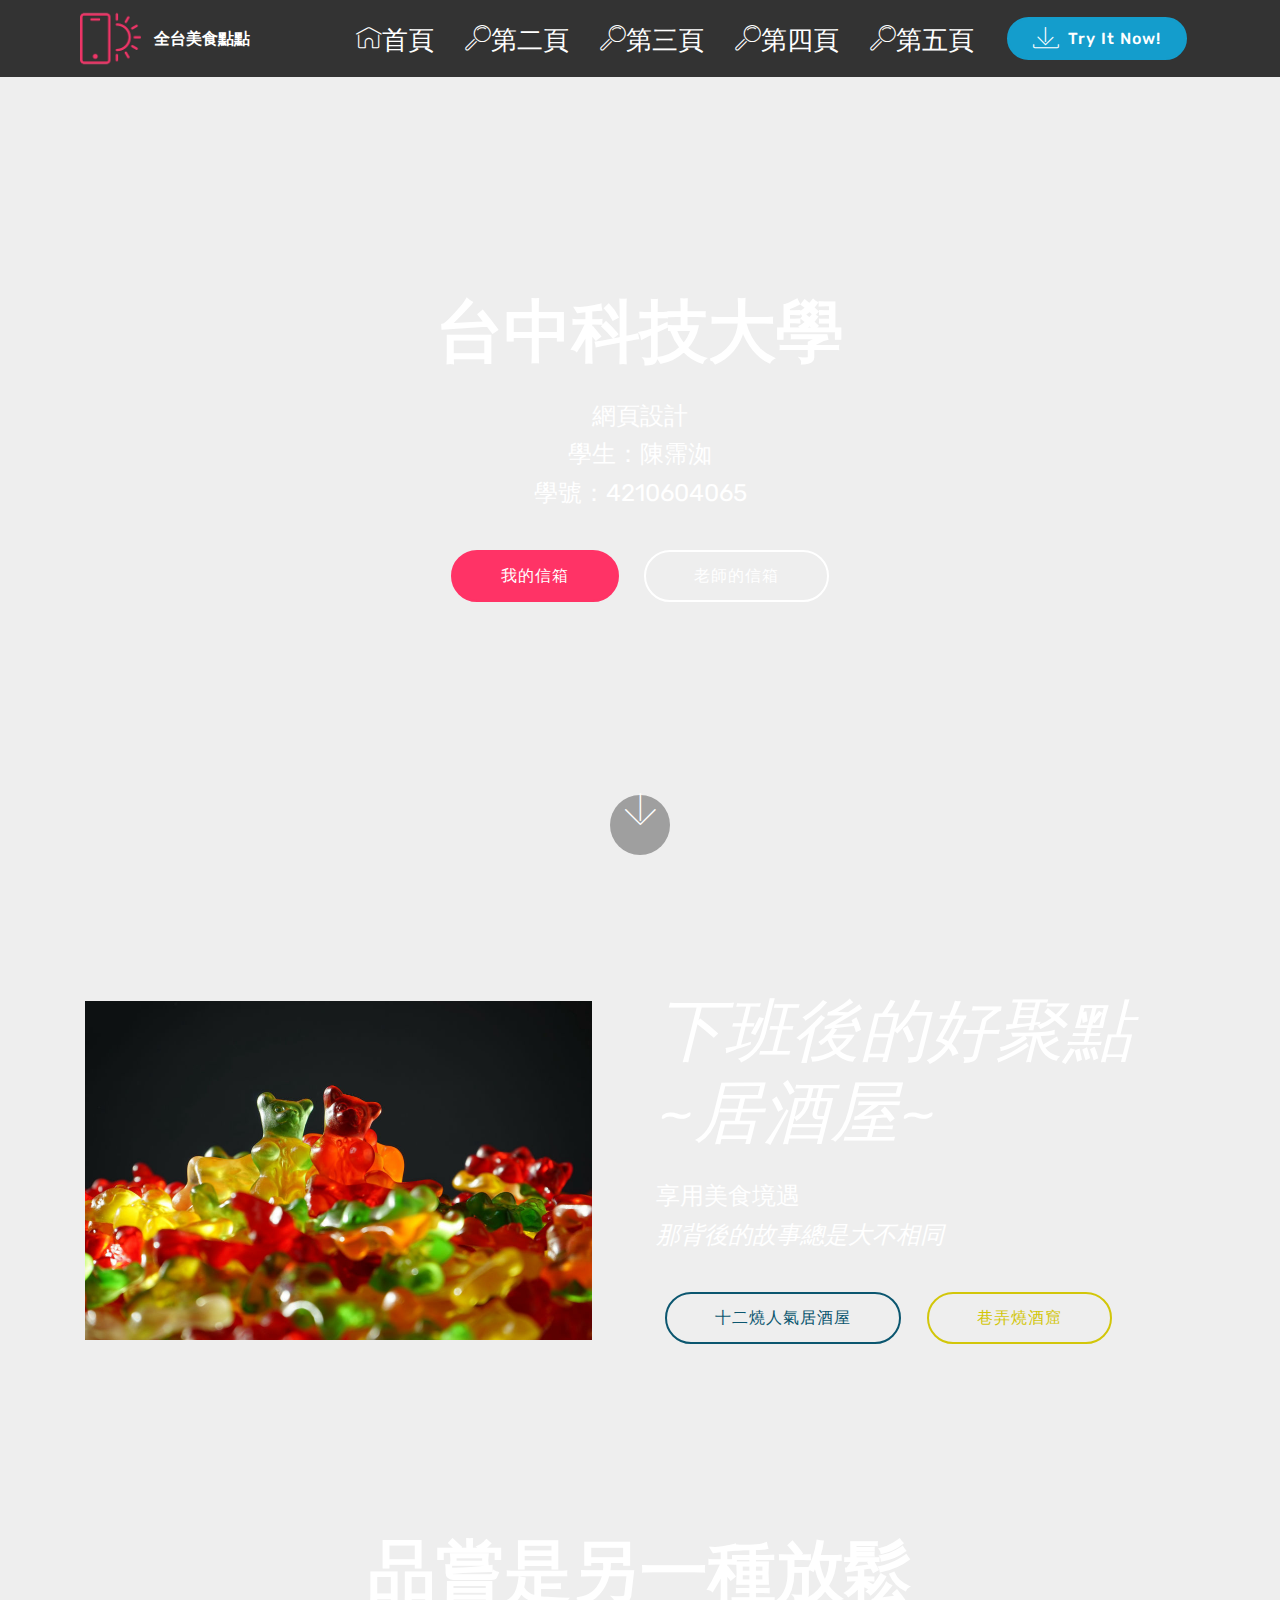
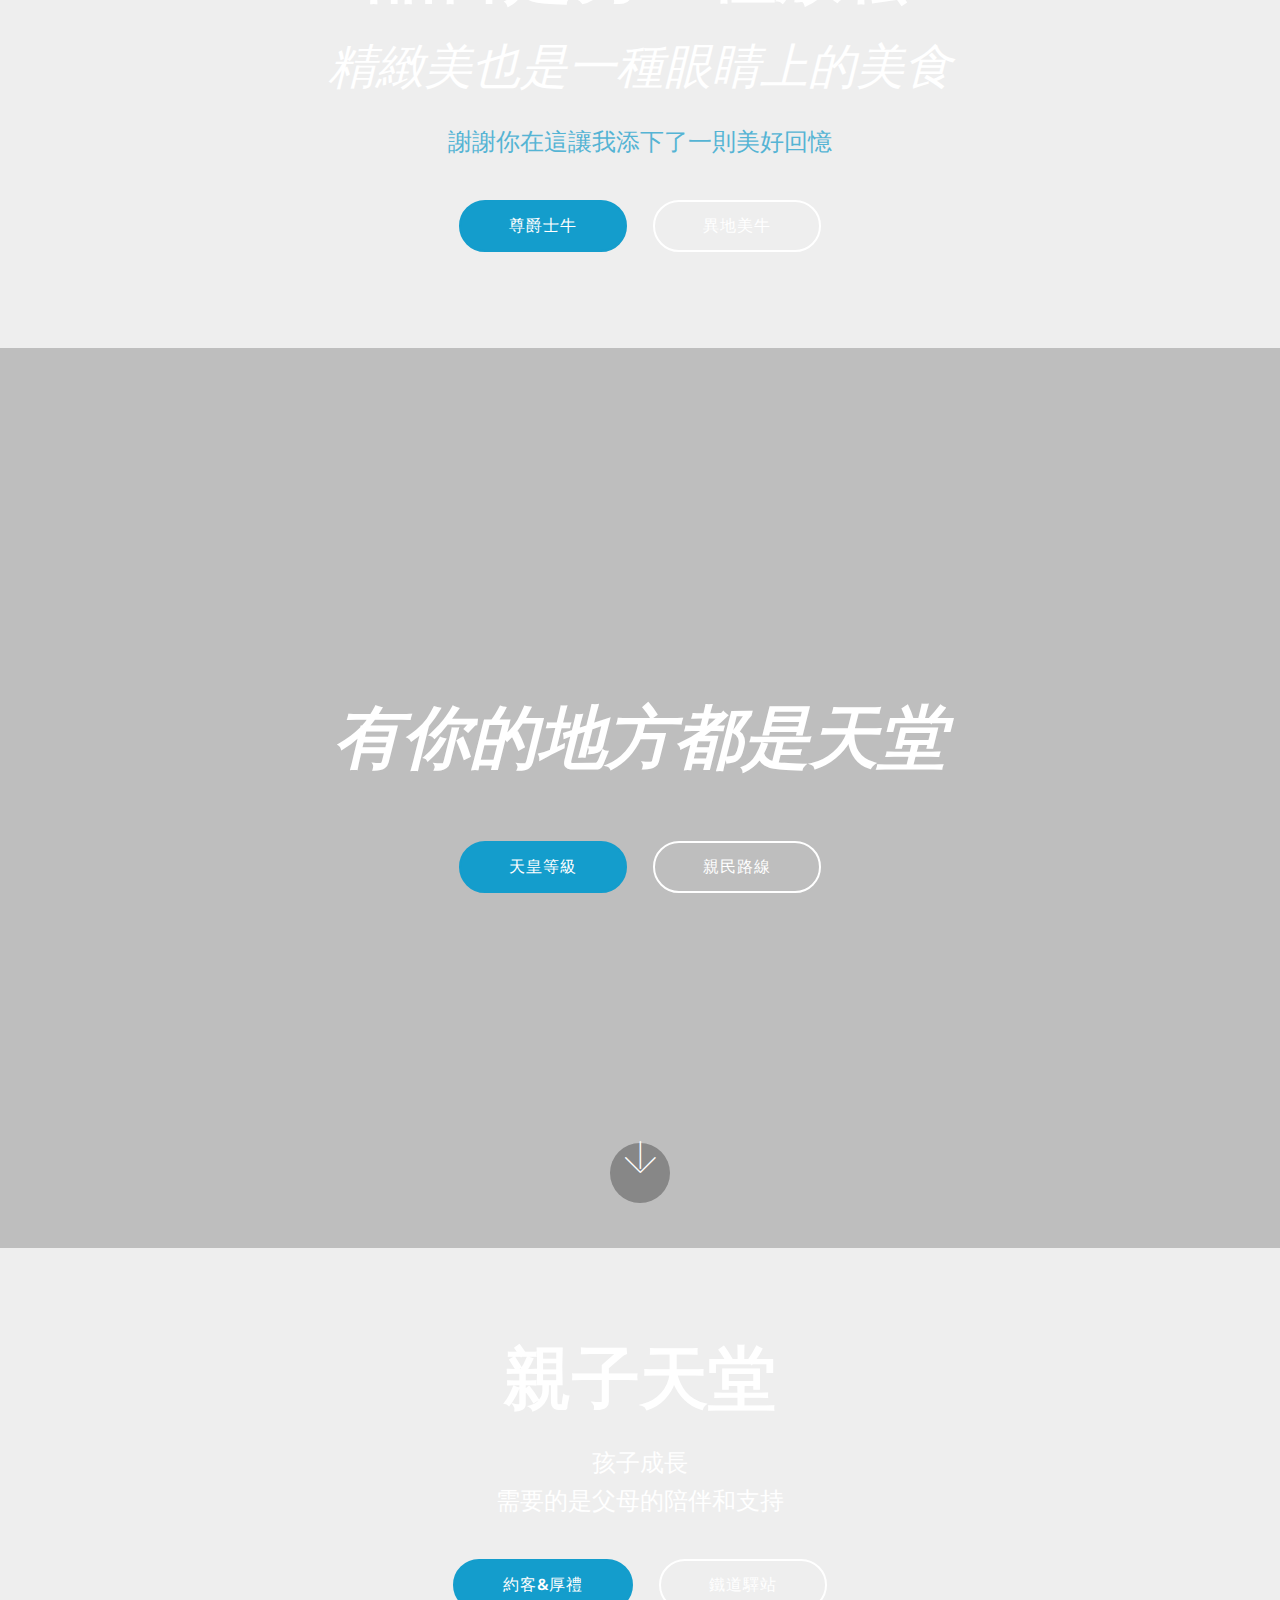
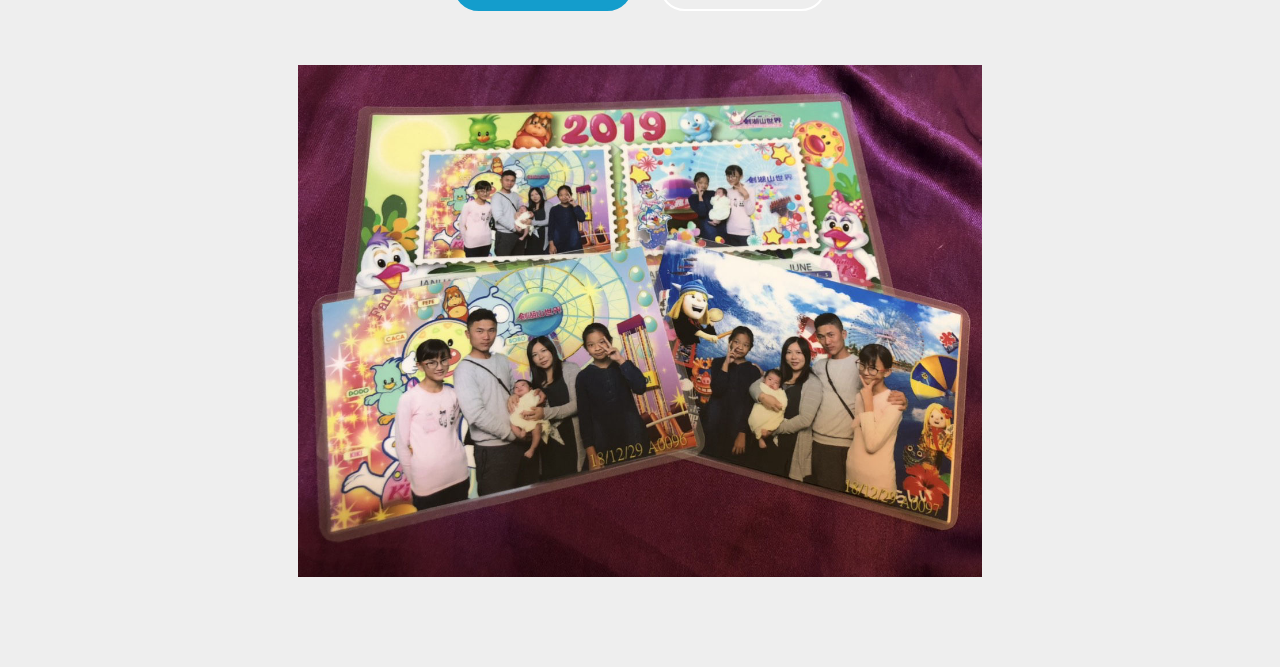
==== index.html @ 60b51cb6 "create github pages" ====
<!DOCTYPE html>
<html >
<head>
  <!-- Site made with Mobirise Website Builder v4.8.6, https://mobirise.com -->
  <meta charset="UTF-8">
  <meta http-equiv="X-UA-Compatible" content="IE=edge">
  <meta name="generator" content="Mobirise v4.8.6, mobirise.com">
  <meta name="viewport" content="width=device-width, initial-scale=1, minimum-scale=1">
  <link rel="shortcut icon" href="assets/images/logo2.png" type="image/x-icon">
  <meta name="description" content="">
  <title>首頁</title>
  <link rel="stylesheet" href="assets/web/assets/mobirise-icons/mobirise-icons.css">
  <link rel="stylesheet" href="assets/tether/tether.min.css">
  <link rel="stylesheet" href="assets/bootstrap/css/bootstrap.min.css">
  <link rel="stylesheet" href="assets/bootstrap/css/bootstrap-grid.min.css">
  <link rel="stylesheet" href="assets/bootstrap/css/bootstrap-reboot.min.css">
  <link rel="stylesheet" href="assets/dropdown/css/style.css">
  <link rel="stylesheet" href="assets/theme/css/style.css">
  <link rel="stylesheet" href="assets/mobirise/css/mbr-additional.css" type="text/css">
  
  
  
</head>
<body>
  <section class="menu cid-qTkzRZLJNu" once="menu" id="menu1-0">

    

    <nav class="navbar navbar-expand beta-menu navbar-dropdown align-items-center navbar-fixed-top navbar-toggleable-sm">
        <button class="navbar-toggler navbar-toggler-right" type="button" data-toggle="collapse" data-target="#navbarSupportedContent" aria-controls="navbarSupportedContent" aria-expanded="false" aria-label="Toggle navigation">
            <div class="hamburger">
                <span></span>
                <span></span>
                <span></span>
                <span></span>
            </div>
        </button>
        <div class="menu-logo">
            <div class="navbar-brand">
                <span class="navbar-logo">
                    <a href="https://mobirise.com">
                         <img src="assets/images/logo2.png" alt="Mobirise" style="height: 3.8rem;">
                    </a>
                </span>
                <span class="navbar-caption-wrap"><a class="navbar-caption text-white display-4" href="http://food.mmweb.tw/">全台美食點點</a></span>
            </div>
        </div>
        <div class="collapse navbar-collapse" id="navbarSupportedContent">
            <ul class="navbar-nav nav-dropdown" data-app-modern-menu="true"><li class="nav-item">
                    <a class="nav-link link text-white display-4" href="index.html">
                        <span class="mbri-home mbr-iconfont mbr-iconfont-btn">首頁</span></a>
                </li>
                <li class="nav-item">
                    <a class="nav-link link text-white display-4" href="page1.html#header3-c">
                        <span class="mbri-search mbr-iconfont mbr-iconfont-btn">第二頁</span></a>
                </li><li class="nav-item"><a class="nav-link link text-white display-4" href="page2.html#header1-y">
                        <span class="mbri-search mbr-iconfont mbr-iconfont-btn">第三頁</span></a></li><li class="nav-item dropdown"><a class="nav-link link text-white display-4" href="page3.html#header6-14" aria-expanded="false">
                        <span class="mbri-search mbr-iconfont mbr-iconfont-btn">第四頁</span></a></li><li class="nav-item"><a class="nav-link link text-white display-4" href="page4.html#header4-1m" aria-expanded="false">
                        <span class="mbri-search mbr-iconfont mbr-iconfont-btn">第五頁</span></a></li></ul>
            <div class="navbar-buttons mbr-section-btn"><a class="btn btn-sm btn-primary display-4" href="https://mobirise.com">
                    <span class="mbri-save mbr-iconfont mbr-iconfont-btn "></span>
                    Try It Now!
                </a></div>
        </div>
    </nav>
</section>

<section class="engine"><a href="https://mobirise.info/a">online website builder</a></section><section class="cid-qTkA127IK8 mbr-fullscreen mbr-parallax-background" id="header2-1">

    

    

    <div class="container align-center">
        <div class="row justify-content-md-center">
            <div class="mbr-white col-md-10">
                <h1 class="mbr-section-title mbr-bold pb-3 mbr-fonts-style display-1">
                    台中科技大學</h1>
                
                <p class="mbr-text pb-3 mbr-fonts-style display-5">
                    網頁設計<br>學生：陳霈洳<br>學號：4210604065</p>
                <div class="mbr-section-btn"><a class="btn btn-md btn-secondary display-4" href="mailto:chsunny035@yahoo.com.tw">我的信箱</a>
                    <a class="btn btn-md btn-white-outline display-4" href="mailto:elvis.hsieh@gmail.com">老師的信箱</a></div>
            </div>
        </div>
    </div>
    <div class="mbr-arrow hidden-sm-down" aria-hidden="true">
        <a href="#next">
            <i class="mbri-down mbr-iconfont"></i>
        </a>
    </div>
</section>

<section class="header3 cid-rb9gIoq1qd mbr-parallax-background" id="header3-6">

    

    

    <div class="container">
        <div class="media-container-row">
            <div class="mbr-figure" style="width: 100%;">
                <img src="assets/images/mbr-1014x676.jpg" alt="Mobirise" title="">
            </div>

            <div class="media-content">
                <h1 class="mbr-section-title mbr-white pb-3 mbr-fonts-style display-1"><em>下班後的好聚點</em><br><em>~居酒屋~</em></h1>
                
                <div class="mbr-section-text mbr-white pb-3 ">
                    <p class="mbr-text mbr-fonts-style display-5">享用美食境遇<br><em>那背後的故事總是大不相同</em></p>
                </div>
                <div class="mbr-section-btn"><a class="btn btn-md btn-primary-outline display-4" href="https://www.facebook.com/%E5%8D%81%E4%BA%8C%E7%87%92-137775906256820/">十二燒人氣居酒屋</a>
                    <a class="btn btn-md btn-success-outline display-4" href="https://zh-tw.facebook.com/pages/category/Bar---Grill/%E7%87%92%E9%85%92%E7%AA%9F-1478080845749423/">巷弄燒酒窟<br></a></div>
            </div>
        </div>
    </div>

</section>

<section class="header1 cid-rbwYuJsWcq mbr-parallax-background" id="header1-8">

    

    

    <div class="container">
        <div class="row justify-content-md-center">
            <div class="mbr-white col-md-10">
                <h1 class="mbr-section-title align-center mbr-bold pb-3 mbr-fonts-style display-1">品嘗是另一種放鬆</h1>
                <h3 class="mbr-section-subtitle align-center mbr-light pb-3 mbr-fonts-style display-2"><em>精緻美也是一種眼睛上的美食</em></h3>
                <p class="mbr-text align-center pb-3 mbr-fonts-style display-5">
                    謝謝你在這讓我添下了一則美好回憶<br></p>
                <div class="mbr-section-btn align-center"><a class="btn btn-md btn-primary display-4" href="https://cairns-stonegrill.com.tw/o/index.php">尊爵士牛</a>
                    <a class="btn btn-md btn-white-outline display-4" href="http://box1817.pixnet.net/blog/post/347562965-%E3%80%90%E5%8F%B0%E4%B8%AD%E3%80%82%E8%A5%BF%E5%8D%80%E3%80%91%E5%8E%9F%E6%9C%A8%E7%87%92%E7%83%A4%E7%89%9B%E6%8E%92%E9%A4%90%E5%BB%B3%E3%80%82fore-restaur">異地美牛</a></div>
            </div>
        </div>
    </div>

</section>

<section class="header6 cid-rbx2wKRmpT mbr-fullscreen" data-bg-video="http://www.youtube.com/watch?v=uNCr7NdOJgw" id="header6-9">

    

    <div class="mbr-overlay" style="opacity: 0.2; background-color: rgb(0, 0, 0);">
    </div>

    <div class="container">
        <div class="row justify-content-md-center">
            <div class="mbr-white col-md-10">
                <h1 class="mbr-section-title align-center mbr-bold pb-3 mbr-fonts-style display-1"><em>有你的地方都是天堂</em></h1>
                <p class="mbr-text align-center pb-3 mbr-fonts-style display-5"></p>
                <div class="mbr-section-btn align-center"><a class="btn btn-md btn-primary display-4" href="http://www.crun.com.tw/home.php">天皇等級</a>
                        <a class="btn btn-md btn-white-outline display-4" href="https://www.mydeer.com.tw/">親民路線</a></div>
            </div>
        </div>
    </div>

    <div class="mbr-arrow hidden-sm-down" aria-hidden="true">
        <a href="#next">
            <i class="mbri-down mbr-iconfont"></i>
        </a>
    </div>
</section>

<section class="header4 cid-rehStFmxHf mbr-parallax-background" id="header4-15">

    

    

    <div class="container">
        <div class="row justify-content-md-center">
            <div class="media-content col-md-10">
                <h1 class="mbr-section-title align-center mbr-white pb-3 mbr-bold mbr-fonts-style display-1">
                    親子天堂</h1>
                
                <div class="mbr-text align-center mbr-white pb-3">
                    <p class="mbr-text mbr-fonts-style display-5">
                        孩子成長<br>需要的是父母的陪伴和支持</p>
                </div>
                <div class="mbr-section-btn align-center"><a class="btn btn-md btn-primary display-4" href="http://www.yohocraft.com/">約客&amp;厚禮</a>
                    <a class="btn btn-md btn-white-outline display-4" href="https://www.facebook.com/LoveInRailwayinn/">鐵道驛站</a></div>
            </div>
            <div class="mbr-figure pt-5">
                <img src="assets/images/-1188x890.jpg" alt="Mobirise" title="" style="width: 60%;">
            </div>
        </div>
    </div>
</section>


  <script src="assets/web/assets/jquery/jquery.min.js"></script>
  <script src="assets/popper/popper.min.js"></script>
  <script src="assets/tether/tether.min.js"></script>
  <script src="assets/bootstrap/js/bootstrap.min.js"></script>
  <script src="assets/smoothscroll/smooth-scroll.js"></script>
  <script src="assets/touchswipe/jquery.touch-swipe.min.js"></script>
  <script src="assets/parallax/jarallax.min.js"></script>
  <script src="assets/ytplayer/jquery.mb.ytplayer.min.js"></script>
  <script src="assets/vimeoplayer/jquery.mb.vimeo_player.js"></script>
  <script src="assets/dropdown/js/script.min.js"></script>
  <script src="assets/theme/js/script.js"></script>
  
  
</body>
</html>
---- assets/web/assets/mobirise-icons/mobirise-icons.css ----
@font-face {
  font-family: 'MobiriseIcons';
  src:  url('mobirise-icons.eot?spat4u');
  src:  url('mobirise-icons.eot?spat4u#iefix') format('embedded-opentype'),
    url('mobirise-icons.ttf?spat4u') format('truetype'),
    url('mobirise-icons.woff?spat4u') format('woff'),
    url('mobirise-icons.svg?spat4u#MobiriseIcons') format('svg');
  font-weight: normal;
  font-style: normal;
}

[class^="mbri-"], [class*=" mbri-"] {
  /* use !important to prevent issues with browser extensions that change fonts */
  font-family: MobiriseIcons !important;
  speak: none;
  font-style: normal;
  font-weight: normal;
  font-variant: normal;
  text-transform: none;
  line-height: 1;

  /* Better Font Rendering =========== */
  -webkit-font-smoothing: antialiased;
  -moz-osx-font-smoothing: grayscale;
}

.mbri-add-submenu:before {
  content: "\e900";
}
.mbri-alert:before {
  content: "\e901";
}
.mbri-align-center:before {
  content: "\e902";
}
.mbri-align-justify:before {
  content: "\e903";
}
.mbri-align-left:before {
  content: "\e904";
}
.mbri-align-right:before {
  content: "\e905";
}
.mbri-android:before {
  content: "\e906";
}
.mbri-apple:before {
  content: "\e907";
}
.mbri-arrow-down:before {
  content: "\e908";
}
.mbri-arrow-next:before {
  content: "\e909";
}
.mbri-arrow-prev:before {
  content: "\e90a";
}
.mbri-arrow-up:before {
  content: "\e90b";
}
.mbri-bold:before {
  content: "\e90c";
}
.mbri-bookmark:before {
  content: "\e90d";
}
.mbri-bootstrap:before {
  content: "\e90e";
}
.mbri-briefcase:before {
  content: "\e90f";
}
.mbri-browse:before {
  content: "\e910";
}
.mbri-bulleted-list:before {
  content: "\e911";
}
.mbri-calendar:before {
  content: "\e912";
}
.mbri-camera:before {
  content: "\e913";
}
.mbri-cart-add:before {
  content: "\e914";
}
.mbri-cart-full:before {
  content: "\e915";
}
.mbri-cash:before {
  content: "\e916";
}
.mbri-change-style:before {
  content: "\e917";
}
.mbri-chat:before {
  content: "\e918";
}
.mbri-clock:before {
  content: "\e919";
}
.mbri-close:before {
  content: "\e91a";
}
.mbri-cloud:before {
  content: "\e91b";
}
.mbri-code:before {
  content: "\e91c";
}
.mbri-contact-form:before {
  content: "\e91d";
}
.mbri-credit-card:before {
  content: "\e91e";
}
.mbri-cursor-click:before {
  content: "\e91f";
}
.mbri-cust-feedback:before {
  content: "\e920";
}
.mbri-database:before {
  content: "\e921";
}
.mbri-delivery:before {
  content: "\e922";
}
.mbri-desktop:before {
  content: "\e923";
}
.mbri-devices:before {
  content: "\e924";
}
.mbri-down:before {
  content: "\e925";
}
.mbri-download:before {
  content: "\e989";
}
.mbri-drag-n-drop:before {
  content: "\e927";
}
.mbri-drag-n-drop2:before {
  content: "\e928";
}
.mbri-edit:before {
  content: "\e929";
}
.mbri-edit2:before {
  content: "\e92a";
}
.mbri-error:before {
  content: "\e92b";
}
.mbri-extension:before {
  content: "\e92c";
}
.mbri-features:before {
  content: "\e92d";
}
.mbri-file:before {
  content: "\e92e";
}
.mbri-flag:before {
  content: "\e92f";
}
.mbri-folder:before {
  content: "\e930";
}
.mbri-gift:before {
  content: "\e931";
}
.mbri-github:before {
  content: "\e932";
}
.mbri-globe:before {
  content: "\e933";
}
.mbri-globe-2:before {
  content: "\e934";
}
.mbri-growing-chart:before {
  content: "\e935";
}
.mbri-hearth:before {
  content: "\e936";
}
.mbri-help:before {
  content: "\e937";
}
.mbri-home:before {
  content: "\e938";
}
.mbri-hot-cup:before {
  content: "\e939";
}
.mbri-idea:before {
  content: "\e93a";
}
.mbri-image-gallery:before {
  content: "\e93b";
}
.mbri-image-slider:before {
  content: "\e93c";
}
.mbri-info:before {
  content: "\e93d";
}
.mbri-italic:before {
  content: "\e93e";
}
.mbri-key:before {
  content: "\e93f";
}
.mbri-laptop:before {
  content: "\e940";
}
.mbri-layers:before {
  content: "\e941";
}
.mbri-left-right:before {
  content: "\e942";
}
.mbri-left:before {
  content: "\e943";
}
.mbri-letter:before {
  content: "\e944";
}
.mbri-like:before {
  content: "\e945";
}
.mbri-link:before {
  content: "\e946";
}
.mbri-lock:before {
  content: "\e947";
}
.mbri-login:before {
  content: "\e948";
}
.mbri-logout:before {
  content: "\e949";
}
.mbri-magic-stick:before {
  content: "\e94a";
}
.mbri-map-pin:before {
  content: "\e94b";
}
.mbri-menu:before {
  content: "\e94c";
}
.mbri-mobile:before {
  content: "\e94d";
}
.mbri-mobile2:before {
  content: "\e94e";
}
.mbri-mobirise:before {
  content: "\e94f";
}
.mbri-more-horizontal:before {
  content: "\e950";
}
.mbri-more-vertical:before {
  content: "\e951";
}
.mbri-music:before {
  content: "\e952";
}
.mbri-new-file:before {
  content: "\e953";
}
.mbri-numbered-list:before {
  content: "\e954";
}
.mbri-opened-folder:before {
  content: "\e955";
}
.mbri-pages:before {
  content: "\e956";
}
.mbri-paper-plane:before {
  content: "\e957";
}
.mbri-paperclip:before {
  content: "\e958";
}
.mbri-photo:before {
  content: "\e959";
}
.mbri-photos:before {
  content: "\e95a";
}
.mbri-pin:before {
  content: "\e95b";
}
.mbri-play:before {
  content: "\e95c";
}
.mbri-plus:before {
  content: "\e95d";
}
.mbri-preview:before {
  content: "\e95e";
}
.mbri-print:before {
  content: "\e95f";
}
.mbri-protect:before {
  content: "\e960";
}
.mbri-question:before {
  content: "\e961";
}
.mbri-quote-left:before {
  content: "\e962";
}
.mbri-quote-right:before {
  content: "\e963";
}
.mbri-refresh:before {
  content: "\e964";
}
.mbri-responsive:before {
  content: "\e965";
}
.mbri-right:before {
  content: "\e966";
}
.mbri-rocket:before {
  content: "\e967";
}
.mbri-sad-face:before {
  content: "\e968";
}
.mbri-sale:before {
  content: "\e969";
}
.mbri-save:before {
  content: "\e96a";
}
.mbri-search:before {
  content: "\e96b";
}
.mbri-setting:before {
  content: "\e96c";
}
.mbri-setting2:before {
  content: "\e96d";
}
.mbri-setting3:before {
  content: "\e96e";
}
.mbri-share:before {
  content: "\e96f";
}
.mbri-shopping-bag:before {
  content: "\e970";
}
.mbri-shopping-basket:before {
  content: "\e971";
}
.mbri-shopping-cart:before {
  content: "\e972";
}
.mbri-sites:before {
  content: "\e973";
}
.mbri-smile-face:before {
  content: "\e974";
}
.mbri-speed:before {
  content: "\e975";
}
.mbri-star:before {
  content: "\e976";
}
.mbri-success:before {
  content: "\e977";
}
.mbri-sun:before {
  content: "\e978";
}
.mbri-sun2:before {
  content: "\e979";
}
.mbri-tablet:before {
  content: "\e97a";
}
.mbri-tablet-vertical:before {
  content: "\e97b";
}
.mbri-target:before {
  content: "\e97c";
}
.mbri-timer:before {
  content: "\e97d";
}
.mbri-to-ftp:before {
  content: "\e97e";
}
.mbri-to-local-drive:before {
  content: "\e97f";
}
.mbri-touch-swipe:before {
  content: "\e980";
}
.mbri-touch:before {
  content: "\e981";
}
.mbri-trash:before {
  content: "\e982";
}
.mbri-underline:before {
  content: "\e983";
}
.mbri-unlink:before {
  content: "\e984";
}
.mbri-unlock:before {
  content: "\e985";
}
.mbri-up-down:before {
  content: "\e986";
}
.mbri-up:before {
  content: "\e987";
}
.mbri-update:before {
  content: "\e988";
}
.mbri-upload:before {
 content: "\e926"; 
}
.mbri-user:before {
  content: "\e98a";
}
.mbri-user2:before {
  content: "\e98b";
}
.mbri-users:before {
  content: "\e98c";
}
.mbri-video:before {
  content: "\e98d";
}
.mbri-video-play:before {
  content: "\e98e";
}
.mbri-watch:before {
  content: "\e98f";
}
.mbri-website-theme:before {
  content: "\e990";
}
.mbri-wifi:before {
  content: "\e991";
}
.mbri-windows:before {
  content: "\e992";
}
.mbri-zoom-out:before {
  content: "\e993";
}
.mbri-redo:before {
  content: "\e994";
}
.mbri-undo:before {
  content: "\e995";
}
---- assets/dropdown/css/style.css ----
.navbar-dropdown {
  left: 0;
  padding: 0;
  position: absolute;
  right: 0;
  top: 0;
  transition: all 0.45s ease;
  z-index: 1030;
  background: #282828; }
  .navbar-dropdown .navbar-logo {
    margin-right: 0.8rem;
    transition: margin 0.3s ease-in-out;
    vertical-align: middle; }
    .navbar-dropdown .navbar-logo img {
      height: 3.125rem;
      transition: all 0.3s ease-in-out; }
    .navbar-dropdown .navbar-logo.mbr-iconfont {
      font-size: 3.125rem;
      line-height: 3.125rem; }
  .navbar-dropdown .navbar-caption {
    font-weight: 700;
    white-space: normal;
    vertical-align: -4px;
    line-height: 3.125rem !important; }
    .navbar-dropdown .navbar-caption, .navbar-dropdown .navbar-caption:hover {
      color: inherit;
      text-decoration: none; }
  .navbar-dropdown .mbr-iconfont + .navbar-caption {
    vertical-align: -1px; }
  .navbar-dropdown.navbar-fixed-top {
    position: fixed; }
  .navbar-dropdown .navbar-brand span {
    vertical-align: -4px; }
  .navbar-dropdown.bg-color.transparent {
    background: none; }
  .navbar-dropdown.navbar-short .navbar-brand {
    padding: 0.625rem 0; }
    .navbar-dropdown.navbar-short .navbar-brand span {
      vertical-align: -1px; }
  .navbar-dropdown.navbar-short .navbar-caption {
    line-height: 2.375rem !important;
    vertical-align: -2px; }
  .navbar-dropdown.navbar-short .navbar-logo {
    margin-right: 0.5rem; }
    .navbar-dropdown.navbar-short .navbar-logo img {
      height: 2.375rem; }
    .navbar-dropdown.navbar-short .navbar-logo.mbr-iconfont {
      font-size: 2.375rem;
      line-height: 2.375rem; }
  .navbar-dropdown.navbar-short .mbr-table-cell {
    height: 3.625rem; }
  .navbar-dropdown .navbar-close {
    left: 0.6875rem;
    position: fixed;
    top: 0.75rem;
    z-index: 1000; }
  .navbar-dropdown .hamburger-icon {
    content: "";
    display: inline-block;
    vertical-align: middle;
    width: 16px;
    -webkit-box-shadow: 0 -6px 0 1px #282828,0 0 0 1px #282828,0 6px 0 1px #282828;
    -moz-box-shadow: 0 -6px 0 1px #282828,0 0 0 1px #282828,0 6px 0 1px #282828;
    box-shadow: 0 -6px 0 1px #282828,0 0 0 1px #282828,0 6px 0 1px #282828; }

.dropdown-menu .dropdown-toggle[data-toggle="dropdown-submenu"]::after {
  border-bottom: 0.35em solid transparent;
  border-left: 0.35em solid;
  border-right: 0;
  border-top: 0.35em solid transparent;
  margin-left: 0.3rem; }

.dropdown-menu .dropdown-item:focus {
  outline: 0; }

.nav-dropdown {
  font-size: 0.75rem;
  font-weight: 500;
  height: auto !important; }
  .nav-dropdown .nav-btn {
    padding-left: 1rem; }
  .nav-dropdown .link {
    margin: .667em 1.667em;
    font-weight: 500;
    padding: 0;
    transition: color .2s ease-in-out; }
    .nav-dropdown .link.dropdown-toggle {
      margin-right: 2.583em; }
      .nav-dropdown .link.dropdown-toggle::after {
        margin-left: .25rem;
        border-top: 0.35em solid;
        border-right: 0.35em solid transparent;
        border-left: 0.35em solid transparent;
        border-bottom: 0; }
      .nav-dropdown .link.dropdown-toggle[aria-expanded="true"] {
        margin: 0;
        padding: 0.667em 3.263em  0.667em 1.667em; }
  .nav-dropdown .link::after,
  .nav-dropdown .dropdown-item::after {
    color: inherit; }
  .nav-dropdown .btn {
    font-size: 0.75rem;
    font-weight: 700;
    letter-spacing: 0;
    margin-bottom: 0;
    padding-left: 1.25rem;
    padding-right: 1.25rem; }
  .nav-dropdown .dropdown-menu {
    border-radius: 0;
    border: 0;
    left: 0;
    margin: 0;
    padding-bottom: 1.25rem;
    padding-top: 1.25rem;
    position: relative; }
  .nav-dropdown .dropdown-submenu {
    margin-left: 0.125rem;
    top: 0; }
  .nav-dropdown .dropdown-item {
    font-weight: 500;
    line-height: 2;
    padding: 0.3846em 4.615em 0.3846em 1.5385em;
    position: relative;
    transition: color .2s ease-in-out, background-color .2s ease-in-out; }
    .nav-dropdown .dropdown-item::after {
      margin-top: -0.3077em;
      position: absolute;
      right: 1.1538em;
      top: 50%; }
    .nav-dropdown .dropdown-item:focus, .nav-dropdown .dropdown-item:hover {
      background: none; }

@media (max-width: 767px) {
  .nav-dropdown.navbar-toggleable-sm {
    bottom: 0;
    display: none;
    left: 0;
    overflow-x: hidden;
    position: fixed;
    top: 0;
    transform: translateX(-100%);
    -ms-transform: translateX(-100%);
    -webkit-transform: translateX(-100%);
    width: 18.75rem;
    z-index: 999; } }
.nav-dropdown.navbar-toggleable-xl {
  bottom: 0;
  display: none;
  left: 0;
  overflow-x: hidden;
  position: fixed;
  top: 0;
  transform: translateX(-100%);
  -ms-transform: translateX(-100%);
  -webkit-transform: translateX(-100%);
  width: 18.75rem;
  z-index: 999; }

.nav-dropdown-sm {
  display: block !important;
  overflow-x: hidden;
  overflow: auto;
  padding-top: 3.875rem; }
  .nav-dropdown-sm::after {
    content: "";
    display: block;
    height: 3rem;
    width: 100%; }
  .nav-dropdown-sm.collapse.in ~ .navbar-close {
    display: block !important; }
  .nav-dropdown-sm.collapsing, .nav-dropdown-sm.collapse.in {
    transform: translateX(0);
    -ms-transform: translateX(0);
    -webkit-transform: translateX(0);
    transition: all 0.25s ease-out;
    -webkit-transition: all 0.25s ease-out;
    background: #282828; }
  .nav-dropdown-sm.collapsing[aria-expanded="false"] {
    transform: translateX(-100%);
    -ms-transform: translateX(-100%);
    -webkit-transform: translateX(-100%); }
  .nav-dropdown-sm .nav-item {
    display: block;
    margin-left: 0 !important;
    padding-left: 0; }
  .nav-dropdown-sm .link,
  .nav-dropdown-sm .dropdown-item {
    border-top: 1px dotted rgba(255, 255, 255, 0.1);
    font-size: 0.8125rem;
    line-height: 1.6;
    margin: 0 !important;
    padding: 0.875rem 2.4rem 0.875rem 1.5625rem !important;
    position: relative;
    white-space: normal; }
    .nav-dropdown-sm .link:focus, .nav-dropdown-sm .link:hover,
    .nav-dropdown-sm .dropdown-item:focus,
    .nav-dropdown-sm .dropdown-item:hover {
      background: rgba(0, 0, 0, 0.2) !important;
      color: #c0a375; }
  .nav-dropdown-sm .nav-btn {
    position: relative;
    padding: 1.5625rem 1.5625rem 0 1.5625rem; }
    .nav-dropdown-sm .nav-btn::before {
      border-top: 1px dotted rgba(255, 255, 255, 0.1);
      content: "";
      left: 0;
      position: absolute;
      top: 0;
      width: 100%; }
    .nav-dropdown-sm .nav-btn + .nav-btn {
      padding-top: 0.625rem; }
      .nav-dropdown-sm .nav-btn + .nav-btn::before {
        display: none; }
  .nav-dropdown-sm .btn {
    padding: 0.625rem 0; }
  .nav-dropdown-sm .dropdown-toggle[data-toggle="dropdown-submenu"]::after {
    margin-left: .25rem;
    border-top: 0.35em solid;
    border-right: 0.35em solid transparent;
    border-left: 0.35em solid transparent;
    border-bottom: 0; }
  .nav-dropdown-sm .dropdown-toggle[data-toggle="dropdown-submenu"][aria-expanded="true"]::after {
    border-top: 0;
    border-right: 0.35em solid transparent;
    border-left: 0.35em solid transparent;
    border-bottom: 0.35em solid; }
  .nav-dropdown-sm .dropdown-menu {
    margin: 0;
    padding: 0;
    position: relative;
    top: 0;
    left: 0;
    width: 100%;
    border: 0;
    float: none;
    border-radius: 0;
    background: none; }
  .nav-dropdown-sm .dropdown-submenu {
    left: 100%;
    margin-left: 0.125rem;
    margin-top: -1.25rem;
    top: 0; }

.navbar-toggleable-sm .nav-dropdown .dropdown-menu {
  position: absolute; }

.navbar-toggleable-sm .nav-dropdown .dropdown-submenu {
  left: 100%;
  margin-left: 0.125rem;
  margin-top: -1.25rem;
  top: 0; }

.navbar-toggleable-sm.opened .nav-dropdown .dropdown-menu {
  position: relative; }

.navbar-toggleable-sm.opened .nav-dropdown .dropdown-submenu {
  left: 0;
  margin-left: 00rem;
  margin-top: 0rem;
  top: 0; }

.is-builder .nav-dropdown.collapsing {
  transition: none !important; }

/*# sourceMappingURL=style.css.map */
---- assets/theme/css/style.css ----
/*!
 * Mobirise v4 theme (https://mobirise.com/)
 * Copyright 2017 Mobirise
 */section{background-color:#eeeeee}section,.container,.container-fluid{position:relative;word-wrap:break-word}a.mbr-iconfont:hover{text-decoration:none}.article .lead p,.article .lead ul,.article .lead ol,.article .lead pre,.article .lead blockquote{margin-bottom:0}a{font-style:normal;font-weight:400;cursor:pointer}a,a:hover{text-decoration:none}figure{margin-bottom:0}body{color:#232323}h1,h2,h3,h4,h5,h6,.h1,.h2,.h3,.h4,.h5,.h6,.display-1,.display-2,.display-3,.display-4{line-height:1;word-break:break-word;word-wrap:break-word}b,strong{font-weight:bold}blockquote{padding:10px 0 10px 20px;position:relative;border-left:2px solid;border-color:#ff3366}input:-webkit-autofill,input:-webkit-autofill:hover,input:-webkit-autofill:focus,input:-webkit-autofill:active{transition-delay:9999s;transition-property:background-color, color}textarea[type="hidden"]{display:none}body{position:relative}section{background-position:50% 50%;background-repeat:no-repeat;background-size:cover}section .mbr-background-video,section .mbr-background-video-preview{position:absolute;bottom:0;left:0;right:0;top:0}.hidden{visibility:hidden}.mbr-z-index20{z-index:20}/*! Base colors */.mbr-white{color:#ffffff}.mbr-black{color:#000000}.mbr-bg-white{background-color:#ffffff}.mbr-bg-black{background-color:#000000}/*! Text-aligns */.align-left{text-align:left}.align-center{text-align:center}.align-right{text-align:right}@media (max-width: 767px){.align-left,.align-center,.align-right,.mbr-section-btn,.mbr-section-title{text-align:center}}/*! Font-weight  */.mbr-light{font-weight:300}.mbr-regular{font-weight:400}.mbr-semibold{font-weight:500}.mbr-bold{font-weight:700}/*! Media  */.media-size-item{-webkit-flex:1 1 auto;-moz-flex:1 1 auto;-ms-flex:1 1 auto;-o-flex:1 1 auto;flex:1 1 auto}.media-content{-webkit-flex-basis:100%;flex-basis:100%}.media-container-row{display:-ms-flexbox;display:-webkit-flex;display:flex;-webkit-flex-direction:row;-ms-flex-direction:row;flex-direction:row;-webkit-flex-wrap:wrap;-ms-flex-wrap:wrap;flex-wrap:wrap;-webkit-justify-content:center;-ms-flex-pack:center;justify-content:center;-webkit-align-content:center;-ms-flex-line-pack:center;align-content:center;-webkit-align-items:start;-ms-flex-align:start;align-items:start}.media-container-row .media-size-item{width:400px}.media-container-column{display:-ms-flexbox;display:-webkit-flex;display:flex;-webkit-flex-direction:column;-ms-flex-direction:column;flex-direction:column;-webkit-flex-wrap:wrap;-ms-flex-wrap:wrap;flex-wrap:wrap;-webkit-justify-content:center;-ms-flex-pack:center;justify-content:center;-webkit-align-content:center;-ms-flex-line-pack:center;align-content:center;-webkit-align-items:stretch;-ms-flex-align:stretch;align-items:stretch}.media-container-column>*{width:100%}@media (min-width: 992px){.media-container-row{-webkit-flex-wrap:nowrap;-ms-flex-wrap:nowrap;flex-wrap:nowrap}}figure{overflow:hidden}figure[mbr-media-size]{transition:width 0.1s}.mbr-figure img,.mbr-figure iframe{display:block;width:100%}.card{background-color:transparent;border:none}.card-img{text-align:center;flex-shrink:0;-webkit-flex-shrink:0}.media{max-width:100%;margin:0 auto}.mbr-figure{-ms-flex-item-align:center;-ms-grid-row-align:center;-webkit-align-self:center;align-self:center}.media-container>div{max-width:100%}.mbr-figure img,.card-img img{width:100%}@media (max-width: 991px){.media-size-item{width:auto !important}.media{width:auto}.mbr-figure{width:100% !important}}/*! Buttons */.mbr-section-btn{margin-left:-.25rem;margin-right:-.25rem;font-size:0}nav .mbr-section-btn{margin-left:0rem;margin-right:0rem}/*! Btn icon margin */.btn .mbr-iconfont,.btn.btn-sm .mbr-iconfont{cursor:pointer;margin-right:0.5rem}.btn.btn-md .mbr-iconfont,.btn.btn-md .mbr-iconfont{margin-right:0.8rem}.mbr-regular{font-weight:400}.mbr-semibold{font-weight:500}.mbr-bold{font-weight:700}[type="submit"]{-webkit-appearance:none}/*! Full-screen */.mbr-fullscreen .mbr-overlay{min-height:100vh}.mbr-fullscreen{display:flex;display:-webkit-flex;display:-moz-flex;display:-ms-flex;display:-o-flex;align-items:center;-webkit-align-items:center;min-height:100vh;padding-top:3rem;padding-bottom:3rem}/*! Map */.map{height:25rem;position:relative}.map iframe{width:100%;height:100%}.form-asterisk{font-family:initial;position:absolute;top:-2px;font-weight:normal}/*! Scroll to top arrow */.mbr-arrow-up{bottom:25px;right:90px;position:fixed;text-align:right;z-index:5000;color:#ffffff;font-size:32px;transform:rotate(180deg);-webkit-transform:rotate(180deg)}.mbr-arrow-up a{background:rgba(0,0,0,0.2);border-radius:3px;color:#fff;display:inline-block;height:60px;width:60px;outline-style:none !important;position:relative;text-decoration:none;transition:all .3s ease-in-out;cursor:pointer;text-align:center}.mbr-arrow-up a:hover{background-color:rgba(0,0,0,0.4)}.mbr-arrow-up a i{line-height:60px}.mbr-arrow-up-icon{display:block;color:#fff}.mbr-arrow-up-icon::before{content:"\203a";display:inline-block;font-family:serif;font-size:32px;line-height:1;font-style:normal;position:relative;top:6px;left:-4px;-webkit-transform:rotate(-90deg);transform:rotate(-90deg)}/*! Arrow Down */.mbr-arrow{position:absolute;bottom:45px;left:50%;width:60px;height:60px;cursor:pointer;background-color:rgba(80,80,80,0.5);border-radius:50%;-webkit-transform:translateX(-50%);transform:translateX(-50%)}.mbr-arrow>a{display:inline-block;text-decoration:none;outline-style:none;-webkit-animation:arrowdown 1.7s ease-in-out infinite;animation:arrowdown 1.7s ease-in-out infinite}.mbr-arrow>a>i{position:absolute;top:-2px;left:15px;font-size:2rem}@keyframes arrowdown{0%{transform:translateY(0px);-webkit-transform:translateY(0px)}50%{transform:translateY(-5px);-webkit-transform:translateY(-5px)}100%{transform:translateY(0px);-webkit-transform:translateY(0px)}}@-webkit-keyframes arrowdown{0%{transform:translateY(0px);-webkit-transform:translateY(0px)}50%{transform:translateY(-5px);-webkit-transform:translateY(-5px)}100%{transform:translateY(0px);-webkit-transform:translateY(0px)}}@media (max-width: 500px){.mbr-arrow-up{left:50%;right:auto;transform:translateX(-50%) rotate(180deg);-webkit-transform:translateX(-50%) rotate(180deg)}}@keyframes gradient-animation{from{background-position:0% 100%;animation-timing-function:ease-in-out}to{background-position:100% 0%;animation-timing-function:ease-in-out}}@-webkit-keyframes gradient-animation{from{background-position:0% 100%;animation-timing-function:ease-in-out}to{background-position:100% 0%;animation-timing-function:ease-in-out}}.bg-gradient{background-size:200% 200%;animation:gradient-animation 5s infinite alternate;-webkit-animation:gradient-animation 5s infinite alternate}.menu .navbar-brand{display:-webkit-flex}.menu .navbar-brand span{display:flex;display:-webkit-flex}.menu .navbar-brand .navbar-caption-wrap{display:-webkit-flex}.menu .navbar-brand .navbar-logo img{display:-webkit-flex}@media (min-width: 768px) and (max-width: 991px){.menu .navbar-toggleable-sm .navbar-nav{display:-webkit-box;display:-webkit-flex;display:-ms-flexbox}}@media (min-width: 992px){.menu .navbar-nav.nav-dropdown{display:-webkit-flex}.menu .navbar-toggleable-sm .navbar-collapse{display:-webkit-flex !important}}.navbar{display:-webkit-flex;-webkit-flex-wrap:wrap;-webkit-align-items:center;-webkit-justify-content:space-between}.navbar-collapse{-webkit-flex-basis:100%;-webkit-flex-grow:1;-webkit-align-items:center}.nav-dropdown .link{padding:.667em 1.667em !important;margin:0 !important}.nav{display:-webkit-flex;-webkit-flex-wrap:wrap}.row{display:-webkit-flex;-webkit-flex-wrap:wrap}.justify-content-center{-webkit-justify-content:center}.form-inline{display:-webkit-flex;-webkit-flex-flow:row wrap;-webkit-align-items:center}.card-wrapper{flex:1;-webkit-flex:1}.carousel-control{display:-webkit-flex;-webkit-align-items:center;-webkit-justify-content:center}.carousel-controls{display:-webkit-flex}.media{display:-webkit-flex}
/*# sourceMappingURL=style.css.map */
.engine {
	position: absolute;
	text-indent: -2400px;
	text-align: center;
	padding: 0;
	top: 0;
	left: -2400px;
}
---- assets/mobirise/css/mbr-additional.css ----
@import url(https://fonts.googleapis.com/css?family=Rubik:300,300i,400,400i,500,500i,700,700i,900,900i);





body {
  font-style: normal;
  line-height: 1.5;
}
.mbr-section-title {
  font-style: normal;
  line-height: 1.2;
}
.mbr-section-subtitle {
  line-height: 1.3;
}
.mbr-text {
  font-style: normal;
  line-height: 1.6;
}
.display-1 {
  font-family: 'Rubik', sans-serif;
  font-size: 4.25rem;
}
.display-1 > .mbr-iconfont {
  font-size: 6.8rem;
}
.display-2 {
  font-family: 'Rubik', sans-serif;
  font-size: 3rem;
}
.display-2 > .mbr-iconfont {
  font-size: 4.8rem;
}
.display-4 {
  font-family: 'Rubik', sans-serif;
  font-size: 1rem;
}
.display-4 > .mbr-iconfont {
  font-size: 1.6rem;
}
.display-5 {
  font-family: 'Rubik', sans-serif;
  font-size: 1.5rem;
}
.display-5 > .mbr-iconfont {
  font-size: 2.4rem;
}
.display-7 {
  font-family: 'Rubik', sans-serif;
  font-size: 1rem;
}
.display-7 > .mbr-iconfont {
  font-size: 1.6rem;
}
/* ---- Fluid typography for mobile devices ---- */
/* 1.4 - font scale ratio ( bootstrap == 1.42857 ) */
/* 100vw - current viewport width */
/* (48 - 20)  48 == 48rem == 768px, 20 == 20rem == 320px(minimal supported viewport) */
/* 0.65 - min scale variable, may vary */
@media (max-width: 768px) {
  .display-1 {
    font-size: 3.4rem;
    font-size: calc( 2.1374999999999997rem + (4.25 - 2.1374999999999997) * ((100vw - 20rem) / (48 - 20)));
    line-height: calc( 1.4 * (2.1374999999999997rem + (4.25 - 2.1374999999999997) * ((100vw - 20rem) / (48 - 20))));
  }
  .display-2 {
    font-size: 2.4rem;
    font-size: calc( 1.7rem + (3 - 1.7) * ((100vw - 20rem) / (48 - 20)));
    line-height: calc( 1.4 * (1.7rem + (3 - 1.7) * ((100vw - 20rem) / (48 - 20))));
  }
  .display-4 {
    font-size: 0.8rem;
    font-size: calc( 1rem + (1 - 1) * ((100vw - 20rem) / (48 - 20)));
    line-height: calc( 1.4 * (1rem + (1 - 1) * ((100vw - 20rem) / (48 - 20))));
  }
  .display-5 {
    font-size: 1.2rem;
    font-size: calc( 1.175rem + (1.5 - 1.175) * ((100vw - 20rem) / (48 - 20)));
    line-height: calc( 1.4 * (1.175rem + (1.5 - 1.175) * ((100vw - 20rem) / (48 - 20))));
  }
}
/* Buttons */
.btn {
  font-weight: 500;
  border-width: 2px;
  font-style: normal;
  letter-spacing: 1px;
  margin: .4rem .8rem;
  white-space: normal;
  -webkit-transition: all 0.3s ease-in-out;
  -moz-transition: all 0.3s ease-in-out;
  transition: all 0.3s ease-in-out;
  display: inline-flex;
  align-items: center;
  justify-content: center;
  word-break: break-word;
  -webkit-align-items: center;
  -webkit-justify-content: center;
  display: -webkit-inline-flex;
  padding: 1rem 3rem;
  border-radius: 3px;
}
.btn-sm {
  font-weight: 500;
  letter-spacing: 1px;
  -webkit-transition: all 0.3s ease-in-out;
  -moz-transition: all 0.3s ease-in-out;
  transition: all 0.3s ease-in-out;
  padding: 0.6rem 1.5rem;
  border-radius: 3px;
}
.btn-md {
  font-weight: 500;
  letter-spacing: 1px;
  margin: .4rem .8rem !important;
  -webkit-transition: all 0.3s ease-in-out;
  -moz-transition: all 0.3s ease-in-out;
  transition: all 0.3s ease-in-out;
  padding: 1rem 3rem;
  border-radius: 3px;
}
.btn-lg {
  font-weight: 500;
  letter-spacing: 1px;
  margin: .4rem .8rem !important;
  -webkit-transition: all 0.3s ease-in-out;
  -moz-transition: all 0.3s ease-in-out;
  transition: all 0.3s ease-in-out;
  padding: 1.2rem 3.2rem;
  border-radius: 3px;
}
.bg-primary {
  background-color: #149dcc !important;
}
.bg-success {
  background-color: #f7ed4a !important;
}
.bg-info {
  background-color: #82786e !important;
}
.bg-warning {
  background-color: #879a9f !important;
}
.bg-danger {
  background-color: #b1a374 !important;
}
.btn-primary,
.btn-primary:active {
  background-color: #149dcc !important;
  border-color: #149dcc !important;
  color: #ffffff !important;
}
.btn-primary:hover,
.btn-primary:focus,
.btn-primary.focus,
.btn-primary.active {
  color: #ffffff !important;
  background-color: #0d6786 !important;
  border-color: #0d6786 !important;
}
.btn-primary.disabled,
.btn-primary:disabled {
  color: #ffffff !important;
  background-color: #0d6786 !important;
  border-color: #0d6786 !important;
}
.btn-secondary,
.btn-secondary:active {
  background-color: #ff3366 !important;
  border-color: #ff3366 !important;
  color: #ffffff !important;
}
.btn-secondary:hover,
.btn-secondary:focus,
.btn-secondary.focus,
.btn-secondary.active {
  color: #ffffff !important;
  background-color: #e50039 !important;
  border-color: #e50039 !important;
}
.btn-secondary.disabled,
.btn-secondary:disabled {
  color: #ffffff !important;
  background-color: #e50039 !important;
  border-color: #e50039 !important;
}
.btn-info,
.btn-info:active {
  background-color: #82786e !important;
  border-color: #82786e !important;
  color: #ffffff !important;
}
.btn-info:hover,
.btn-info:focus,
.btn-info.focus,
.btn-info.active {
  color: #ffffff !important;
  background-color: #59524b !important;
  border-color: #59524b !important;
}
.btn-info.disabled,
.btn-info:disabled {
  color: #ffffff !important;
  background-color: #59524b !important;
  border-color: #59524b !important;
}
.btn-success,
.btn-success:active {
  background-color: #f7ed4a !important;
  border-color: #f7ed4a !important;
  color: #3f3c03 !important;
}
.btn-success:hover,
.btn-success:focus,
.btn-success.focus,
.btn-success.active {
  color: #3f3c03 !important;
  background-color: #eadd0a !important;
  border-color: #eadd0a !important;
}
.btn-success.disabled,
.btn-success:disabled {
  color: #3f3c03 !important;
  background-color: #eadd0a !important;
  border-color: #eadd0a !important;
}
.btn-warning,
.btn-warning:active {
  background-color: #879a9f !important;
  border-color: #879a9f !important;
  color: #ffffff !important;
}
.btn-warning:hover,
.btn-warning:focus,
.btn-warning.focus,
.btn-warning.active {
  color: #ffffff !important;
  background-color: #617479 !important;
  border-color: #617479 !important;
}
.btn-warning.disabled,
.btn-warning:disabled {
  color: #ffffff !important;
  background-color: #617479 !important;
  border-color: #617479 !important;
}
.btn-danger,
.btn-danger:active {
  background-color: #b1a374 !important;
  border-color: #b1a374 !important;
  color: #ffffff !important;
}
.btn-danger:hover,
.btn-danger:focus,
.btn-danger.focus,
.btn-danger.active {
  color: #ffffff !important;
  background-color: #8b7d4e !important;
  border-color: #8b7d4e !important;
}
.btn-danger.disabled,
.btn-danger:disabled {
  color: #ffffff !important;
  background-color: #8b7d4e !important;
  border-color: #8b7d4e !important;
}
.btn-white {
  color: #333333 !important;
}
.btn-white,
.btn-white:active {
  background-color: #ffffff !important;
  border-color: #ffffff !important;
  color: #808080 !important;
}
.btn-white:hover,
.btn-white:focus,
.btn-white.focus,
.btn-white.active {
  color: #808080 !important;
  background-color: #d9d9d9 !important;
  border-color: #d9d9d9 !important;
}
.btn-white.disabled,
.btn-white:disabled {
  color: #808080 !important;
  background-color: #d9d9d9 !important;
  border-color: #d9d9d9 !important;
}
.btn-black,
.btn-black:active {
  background-color: #333333 !important;
  border-color: #333333 !important;
  color: #ffffff !important;
}
.btn-black:hover,
.btn-black:focus,
.btn-black.focus,
.btn-black.active {
  color: #ffffff !important;
  background-color: #0d0d0d !important;
  border-color: #0d0d0d !important;
}
.btn-black.disabled,
.btn-black:disabled {
  color: #ffffff !important;
  background-color: #0d0d0d !important;
  border-color: #0d0d0d !important;
}
.btn-primary-outline,
.btn-primary-outline:active {
  background: none;
  border-color: #0b566f;
  color: #0b566f;
}
.btn-primary-outline:hover,
.btn-primary-outline:focus,
.btn-primary-outline.focus,
.btn-primary-outline.active {
  color: #ffffff;
  background-color: #149dcc;
  border-color: #149dcc;
}
.btn-primary-outline.disabled,
.btn-primary-outline:disabled {
  color: #ffffff !important;
  background-color: #149dcc !important;
  border-color: #149dcc !important;
}
.btn-secondary-outline,
.btn-secondary-outline:active {
  background: none;
  border-color: #cc0033;
  color: #cc0033;
}
.btn-secondary-outline:hover,
.btn-secondary-outline:focus,
.btn-secondary-outline.focus,
.btn-secondary-outline.active {
  color: #ffffff;
  background-color: #ff3366;
  border-color: #ff3366;
}
.btn-secondary-outline.disabled,
.btn-secondary-outline:disabled {
  color: #ffffff !important;
  background-color: #ff3366 !important;
  border-color: #ff3366 !important;
}
.btn-info-outline,
.btn-info-outline:active {
  background: none;
  border-color: #4b453f;
  color: #4b453f;
}
.btn-info-outline:hover,
.btn-info-outline:focus,
.btn-info-outline.focus,
.btn-info-outline.active {
  color: #ffffff;
  background-color: #82786e;
  border-color: #82786e;
}
.btn-info-outline.disabled,
.btn-info-outline:disabled {
  color: #ffffff !important;
  background-color: #82786e !important;
  border-color: #82786e !important;
}
.btn-success-outline,
.btn-success-outline:active {
  background: none;
  border-color: #d2c609;
  color: #d2c609;
}
.btn-success-outline:hover,
.btn-success-outline:focus,
.btn-success-outline.focus,
.btn-success-outline.active {
  color: #3f3c03;
  background-color: #f7ed4a;
  border-color: #f7ed4a;
}
.btn-success-outline.disabled,
.btn-success-outline:disabled {
  color: #3f3c03 !important;
  background-color: #f7ed4a !important;
  border-color: #f7ed4a !important;
}
.btn-warning-outline,
.btn-warning-outline:active {
  background: none;
  border-color: #55666b;
  color: #55666b;
}
.btn-warning-outline:hover,
.btn-warning-outline:focus,
.btn-warning-outline.focus,
.btn-warning-outline.active {
  color: #ffffff;
  background-color: #879a9f;
  border-color: #879a9f;
}
.btn-warning-outline.disabled,
.btn-warning-outline:disabled {
  color: #ffffff !important;
  background-color: #879a9f !important;
  border-color: #879a9f !important;
}
.btn-danger-outline,
.btn-danger-outline:active {
  background: none;
  border-color: #7a6e45;
  color: #7a6e45;
}
.btn-danger-outline:hover,
.btn-danger-outline:focus,
.btn-danger-outline.focus,
.btn-danger-outline.active {
  color: #ffffff;
  background-color: #b1a374;
  border-color: #b1a374;
}
.btn-danger-outline.disabled,
.btn-danger-outline:disabled {
  color: #ffffff !important;
  background-color: #b1a374 !important;
  border-color: #b1a374 !important;
}
.btn-black-outline,
.btn-black-outline:active {
  background: none;
  border-color: #000000;
  color: #000000;
}
.btn-black-outline:hover,
.btn-black-outline:focus,
.btn-black-outline.focus,
.btn-black-outline.active {
  color: #ffffff;
  background-color: #333333;
  border-color: #333333;
}
.btn-black-outline.disabled,
.btn-black-outline:disabled {
  color: #ffffff !important;
  background-color: #333333 !important;
  border-color: #333333 !important;
}
.btn-white-outline,
.btn-white-outline:active,
.btn-white-outline.active {
  background: none;
  border-color: #ffffff;
  color: #ffffff;
}
.btn-white-outline:hover,
.btn-white-outline:focus,
.btn-white-outline.focus {
  color: #333333;
  background-color: #ffffff;
  border-color: #ffffff;
}
.text-primary {
  color: #149dcc !important;
}
.text-secondary {
  color: #ff3366 !important;
}
.text-success {
  color: #f7ed4a !important;
}
.text-info {
  color: #82786e !important;
}
.text-warning {
  color: #879a9f !important;
}
.text-danger {
  color: #b1a374 !important;
}
.text-white {
  color: #ffffff !important;
}
.text-black {
  color: #000000 !important;
}
a.text-primary:hover,
a.text-primary:focus {
  color: #0b566f !important;
}
a.text-secondary:hover,
a.text-secondary:focus {
  color: #cc0033 !important;
}
a.text-success:hover,
a.text-success:focus {
  color: #d2c609 !important;
}
a.text-info:hover,
a.text-info:focus {
  color: #4b453f !important;
}
a.text-warning:hover,
a.text-warning:focus {
  color: #55666b !important;
}
a.text-danger:hover,
a.text-danger:focus {
  color: #7a6e45 !important;
}
a.text-white:hover,
a.text-white:focus {
  color: #b3b3b3 !important;
}
a.text-black:hover,
a.text-black:focus {
  color: #4d4d4d !important;
}
.alert-success {
  background-color: #70c770;
}
.alert-info {
  background-color: #82786e;
}
.alert-warning {
  background-color: #879a9f;
}
.alert-danger {
  background-color: #b1a374;
}
.mbr-section-btn a.btn:not(.btn-form) {
  border-radius: 100px;
}
.mbr-section-btn a.btn:not(.btn-form):hover,
.mbr-section-btn a.btn:not(.btn-form):focus {
  box-shadow: none !important;
}
.mbr-section-btn a.btn:not(.btn-form):hover,
.mbr-section-btn a.btn:not(.btn-form):focus {
  box-shadow: 0 10px 40px 0 rgba(0, 0, 0, 0.2) !important;
  -webkit-box-shadow: 0 10px 40px 0 rgba(0, 0, 0, 0.2) !important;
}
.mbr-gallery-filter li a {
  border-radius: 100px !important;
}
.mbr-gallery-filter li.active .btn {
  background-color: #149dcc;
  border-color: #149dcc;
  color: #ffffff;
}
.mbr-gallery-filter li.active .btn:focus {
  box-shadow: none;
}
.nav-tabs .nav-link {
  border-radius: 100px !important;
}
.btn-form {
  border-radius: 0;
}
.btn-form:hover {
  cursor: pointer;
}
a,
a:hover {
  color: #149dcc;
}
.mbr-plan-header.bg-primary .mbr-plan-subtitle,
.mbr-plan-header.bg-primary .mbr-plan-price-desc {
  color: #b4e6f8;
}
.mbr-plan-header.bg-success .mbr-plan-subtitle,
.mbr-plan-header.bg-success .mbr-plan-price-desc {
  color: #ffffff;
}
.mbr-plan-header.bg-info .mbr-plan-subtitle,
.mbr-plan-header.bg-info .mbr-plan-price-desc {
  color: #beb8b2;
}
.mbr-plan-header.bg-warning .mbr-plan-subtitle,
.mbr-plan-header.bg-warning .mbr-plan-price-desc {
  color: #ced6d8;
}
.mbr-plan-header.bg-danger .mbr-plan-subtitle,
.mbr-plan-header.bg-danger .mbr-plan-price-desc {
  color: #dfd9c6;
}
/* Scroll to top button*/
.scrollToTop_wraper {
  display: none;
}
#scrollToTop a i:before {
  content: '';
  position: absolute;
  height: 40%;
  top: 25%;
  background: #fff;
  width: 2px;
  left: calc(50% - 1px);
}
#scrollToTop a i:after {
  content: '';
  position: absolute;
  display: block;
  border-top: 2px solid #fff;
  border-right: 2px solid #fff;
  width: 40%;
  height: 40%;
  left: 30%;
  bottom: 30%;
  transform: rotate(135deg);
  -webkit-transform: rotate(135deg);
}
/* Others*/
.note-check a[data-value=Rubik] {
  font-style: normal;
}
.mbr-arrow a {
  color: #ffffff;
}
@media (max-width: 767px) {
  .mbr-arrow {
    display: none;
  }
}
.form-control-label {
  position: relative;
  cursor: pointer;
  margin-bottom: .357em;
  padding: 0;
}
.alert {
  color: #ffffff;
  border-radius: 0;
  border: 0;
  font-size: .875rem;
  line-height: 1.5;
  margin-bottom: 1.875rem;
  padding: 1.25rem;
  position: relative;
}
.alert.alert-form::after {
  background-color: inherit;
  bottom: -7px;
  content: "";
  display: block;
  height: 14px;
  left: 50%;
  margin-left: -7px;
  position: absolute;
  transform: rotate(45deg);
  width: 14px;
  -webkit-transform: rotate(45deg);
}
.form-control {
  background-color: #f5f5f5;
  box-shadow: none;
  color: #565656;
  font-family: 'Rubik', sans-serif;
  font-size: 1rem;
  line-height: 1.43;
  min-height: 3.5em;
  padding: 1.07em .5em;
}
.form-control > .mbr-iconfont {
  font-size: 1.6rem;
}
.form-control,
.form-control:focus {
  border: 1px solid #e8e8e8;
}
.form-active .form-control:invalid {
  border-color: red;
}
.mbr-overlay {
  background-color: #000;
  bottom: 0;
  left: 0;
  opacity: .5;
  position: absolute;
  right: 0;
  top: 0;
  z-index: 0;
}
blockquote {
  font-style: italic;
  padding: 10px 0 10px 20px;
  font-size: 1.09rem;
  position: relative;
  border-color: #149dcc;
  border-width: 3px;
}
ul,
ol,
pre,
blockquote {
  margin-bottom: 2.3125rem;
}
pre {
  background: #f4f4f4;
  padding: 10px 24px;
  white-space: pre-wrap;
}
.inactive {
  -webkit-user-select: none;
  -moz-user-select: none;
  -ms-user-select: none;
  user-select: none;
  pointer-events: none;
  -webkit-user-drag: none;
  user-drag: none;
}
.mbr-section__comments .row {
  justify-content: center;
  -webkit-justify-content: center;
}
/* Forms */
.mbr-form .btn {
  margin: .4rem 0;
}
.mbr-form .input-group-btn a.btn {
  border-radius: 100px !important;
}
.mbr-form .input-group-btn a.btn:hover {
  box-shadow: 0 10px 40px 0 rgba(0, 0, 0, 0.2);
}
.mbr-form .input-group-btn button[type="submit"] {
  border-radius: 100px !important;
  padding: 1rem 3rem;
}
.mbr-form .input-group-btn button[type="submit"]:hover {
  box-shadow: 0 10px 40px 0 rgba(0, 0, 0, 0.2);
}
.form2 .form-control {
  border-top-left-radius: 100px;
  border-bottom-left-radius: 100px;
}
.form2 .input-group-btn a.btn {
  border-top-left-radius: 0 !important;
  border-bottom-left-radius: 0 !important;
}
.form2 .input-group-btn button[type="submit"] {
  border-top-left-radius: 0 !important;
  border-bottom-left-radius: 0 !important;
}
.form3 input[type="email"] {
  border-radius: 100px !important;
}
@media (max-width: 349px) {
  .form2 input[type="email"] {
    border-radius: 100px !important;
  }
  .form2 .input-group-btn a.btn {
    border-radius: 100px !important;
  }
  .form2 .input-group-btn button[type="submit"] {
    border-radius: 100px !important;
  }
}
@media (max-width: 767px) {
  .btn {
    font-size: .75rem !important;
  }
  .btn .mbr-iconfont {
    font-size: 1rem !important;
  }
}
/* Social block */
.btn-social {
  font-size: 20px;
  border-radius: 50%;
  padding: 0;
  width: 44px;
  height: 44px;
  line-height: 44px;
  text-align: center;
  position: relative;
  border: 2px solid #c0a375;
  border-color: #149dcc;
  color: #232323;
  cursor: pointer;
}
.btn-social i {
  top: 0;
  line-height: 44px;
  width: 44px;
}
.btn-social:hover {
  color: #fff;
  background: #149dcc;
}
.btn-social + .btn {
  margin-left: .1rem;
}
/* Footer */
.mbr-footer-content li::before,
.mbr-footer .mbr-contacts li::before {
  background: #149dcc;
}
.mbr-footer-content li a:hover,
.mbr-footer .mbr-contacts li a:hover {
  color: #149dcc;
}
.footer3 input[type="email"],
.footer4 input[type="email"] {
  border-radius: 100px !important;
}
.footer3 .input-group-btn a.btn,
.footer4 .input-group-btn a.btn {
  border-radius: 100px !important;
}
.footer3 .input-group-btn button[type="submit"],
.footer4 .input-group-btn button[type="submit"] {
  border-radius: 100px !important;
}
/* Headers*/
.header13 .form-inline input[type="email"],
.header14 .form-inline input[type="email"] {
  border-radius: 100px;
}
.header13 .form-inline input[type="text"],
.header14 .form-inline input[type="text"] {
  border-radius: 100px;
}
.header13 .form-inline input[type="tel"],
.header14 .form-inline input[type="tel"] {
  border-radius: 100px;
}
.header13 .form-inline a.btn,
.header14 .form-inline a.btn {
  border-radius: 100px;
}
.header13 .form-inline button,
.header14 .form-inline button {
  border-radius: 100px !important;
}
.offset-1 {
  margin-left: 8.33333%;
}
.offset-2 {
  margin-left: 16.66667%;
}
.offset-3 {
  margin-left: 25%;
}
.offset-4 {
  margin-left: 33.33333%;
}
.offset-5 {
  margin-left: 41.66667%;
}
.offset-6 {
  margin-left: 50%;
}
.offset-7 {
  margin-left: 58.33333%;
}
.offset-8 {
  margin-left: 66.66667%;
}
.offset-9 {
  margin-left: 75%;
}
.offset-10 {
  margin-left: 83.33333%;
}
.offset-11 {
  margin-left: 91.66667%;
}
@media (min-width: 576px) {
  .offset-sm-0 {
    margin-left: 0%;
  }
  .offset-sm-1 {
    margin-left: 8.33333%;
  }
  .offset-sm-2 {
    margin-left: 16.66667%;
  }
  .offset-sm-3 {
    margin-left: 25%;
  }
  .offset-sm-4 {
    margin-left: 33.33333%;
  }
  .offset-sm-5 {
    margin-left: 41.66667%;
  }
  .offset-sm-6 {
    margin-left: 50%;
  }
  .offset-sm-7 {
    margin-left: 58.33333%;
  }
  .offset-sm-8 {
    margin-left: 66.66667%;
  }
  .offset-sm-9 {
    margin-left: 75%;
  }
  .offset-sm-10 {
    margin-left: 83.33333%;
  }
  .offset-sm-11 {
    margin-left: 91.66667%;
  }
}
@media (min-width: 768px) {
  .offset-md-0 {
    margin-left: 0%;
  }
  .offset-md-1 {
    margin-left: 8.33333%;
  }
  .offset-md-2 {
    margin-left: 16.66667%;
  }
  .offset-md-3 {
    margin-left: 25%;
  }
  .offset-md-4 {
    margin-left: 33.33333%;
  }
  .offset-md-5 {
    margin-left: 41.66667%;
  }
  .offset-md-6 {
    margin-left: 50%;
  }
  .offset-md-7 {
    margin-left: 58.33333%;
  }
  .offset-md-8 {
    margin-left: 66.66667%;
  }
  .offset-md-9 {
    margin-left: 75%;
  }
  .offset-md-10 {
    margin-left: 83.33333%;
  }
  .offset-md-11 {
    margin-left: 91.66667%;
  }
}
@media (min-width: 992px) {
  .offset-lg-0 {
    margin-left: 0%;
  }
  .offset-lg-1 {
    margin-left: 8.33333%;
  }
  .offset-lg-2 {
    margin-left: 16.66667%;
  }
  .offset-lg-3 {
    margin-left: 25%;
  }
  .offset-lg-4 {
    margin-left: 33.33333%;
  }
  .offset-lg-5 {
    margin-left: 41.66667%;
  }
  .offset-lg-6 {
    margin-left: 50%;
  }
  .offset-lg-7 {
    margin-left: 58.33333%;
  }
  .offset-lg-8 {
    margin-left: 66.66667%;
  }
  .offset-lg-9 {
    margin-left: 75%;
  }
  .offset-lg-10 {
    margin-left: 83.33333%;
  }
  .offset-lg-11 {
    margin-left: 91.66667%;
  }
}
@media (min-width: 1200px) {
  .offset-xl-0 {
    margin-left: 0%;
  }
  .offset-xl-1 {
    margin-left: 8.33333%;
  }
  .offset-xl-2 {
    margin-left: 16.66667%;
  }
  .offset-xl-3 {
    margin-left: 25%;
  }
  .offset-xl-4 {
    margin-left: 33.33333%;
  }
  .offset-xl-5 {
    margin-left: 41.66667%;
  }
  .offset-xl-6 {
    margin-left: 50%;
  }
  .offset-xl-7 {
    margin-left: 58.33333%;
  }
  .offset-xl-8 {
    margin-left: 66.66667%;
  }
  .offset-xl-9 {
    margin-left: 75%;
  }
  .offset-xl-10 {
    margin-left: 83.33333%;
  }
  .offset-xl-11 {
    margin-left: 91.66667%;
  }
}
.navbar-toggler {
  -webkit-align-self: flex-start;
  -ms-flex-item-align: start;
  align-self: flex-start;
  padding: 0.25rem 0.75rem;
  font-size: 1.25rem;
  line-height: 1;
  background: transparent;
  border: 1px solid transparent;
  -webkit-border-radius: 0.25rem;
  border-radius: 0.25rem;
}
.navbar-toggler:focus,
.navbar-toggler:hover {
  text-decoration: none;
}
.navbar-toggler-icon {
  display: inline-block;
  width: 1.5em;
  height: 1.5em;
  vertical-align: middle;
  content: "";
  background: no-repeat center center;
  -webkit-background-size: 100% 100%;
  -o-background-size: 100% 100%;
  background-size: 100% 100%;
}
.navbar-toggler-left {
  position: absolute;
  left: 1rem;
}
.navbar-toggler-right {
  position: absolute;
  right: 1rem;
}
@media (max-width: 575px) {
  .navbar-toggleable .navbar-nav .dropdown-menu {
    position: static;
    float: none;
  }
  .navbar-toggleable > .container {
    padding-right: 0;
    padding-left: 0;
  }
}
@media (min-width: 576px) {
  .navbar-toggleable {
    -webkit-box-orient: horizontal;
    -webkit-box-direction: normal;
    -webkit-flex-direction: row;
    -ms-flex-direction: row;
    flex-direction: row;
    -webkit-flex-wrap: nowrap;
    -ms-flex-wrap: nowrap;
    flex-wrap: nowrap;
    -webkit-box-align: center;
    -webkit-align-items: center;
    -ms-flex-align: center;
    align-items: center;
  }
  .navbar-toggleable .navbar-nav {
    -webkit-box-orient: horizontal;
    -webkit-box-direction: normal;
    -webkit-flex-direction: row;
    -ms-flex-direction: row;
    flex-direction: row;
  }
  .navbar-toggleable .navbar-nav .nav-link {
    padding-right: .5rem;
    padding-left: .5rem;
  }
  .navbar-toggleable > .container {
    display: -webkit-box;
    display: -webkit-flex;
    display: -ms-flexbox;
    display: flex;
    -webkit-flex-wrap: nowrap;
    -ms-flex-wrap: nowrap;
    flex-wrap: nowrap;
    -webkit-box-align: center;
    -webkit-align-items: center;
    -ms-flex-align: center;
    align-items: center;
  }
  .navbar-toggleable .navbar-collapse {
    display: -webkit-box !important;
    display: -webkit-flex !important;
    display: -ms-flexbox !important;
    display: flex !important;
    width: 100%;
  }
  .navbar-toggleable .navbar-toggler {
    display: none;
  }
}
@media (max-width: 767px) {
  .navbar-toggleable-sm .navbar-nav .dropdown-menu {
    position: static;
    float: none;
  }
  .navbar-toggleable-sm > .container {
    padding-right: 0;
    padding-left: 0;
  }
}
@media (min-width: 768px) {
  .navbar-toggleable-sm {
    -webkit-box-orient: horizontal;
    -webkit-box-direction: normal;
    -webkit-flex-direction: row;
    -ms-flex-direction: row;
    flex-direction: row;
    -webkit-flex-wrap: nowrap;
    -ms-flex-wrap: nowrap;
    flex-wrap: nowrap;
    -webkit-box-align: center;
    -webkit-align-items: center;
    -ms-flex-align: center;
    align-items: center;
  }
  .navbar-toggleable-sm .navbar-nav {
    -webkit-box-orient: horizontal;
    -webkit-box-direction: normal;
    -webkit-flex-direction: row;
    -ms-flex-direction: row;
    flex-direction: row;
  }
  .navbar-toggleable-sm .navbar-nav .nav-link {
    padding-right: .5rem;
    padding-left: .5rem;
  }
  .navbar-toggleable-sm > .container {
    display: -webkit-box;
    display: -webkit-flex;
    display: -ms-flexbox;
    display: flex;
    -webkit-flex-wrap: nowrap;
    -ms-flex-wrap: nowrap;
    flex-wrap: nowrap;
    -webkit-box-align: center;
    -webkit-align-items: center;
    -ms-flex-align: center;
    align-items: center;
  }
  .navbar-toggleable-sm .navbar-collapse {
    display: none;
    width: 100%;
  }
  .navbar-toggleable-sm .navbar-toggler {
    display: none;
  }
}
@media (max-width: 991px) {
  .navbar-toggleable-md .navbar-nav .dropdown-menu {
    position: static;
    float: none;
  }
  .navbar-toggleable-md > .container {
    padding-right: 0;
    padding-left: 0;
  }
}
@media (min-width: 992px) {
  .navbar-toggleable-md {
    -webkit-box-orient: horizontal;
    -webkit-box-direction: normal;
    -webkit-flex-direction: row;
    -ms-flex-direction: row;
    flex-direction: row;
    -webkit-flex-wrap: nowrap;
    -ms-flex-wrap: nowrap;
    flex-wrap: nowrap;
    -webkit-box-align: center;
    -webkit-align-items: center;
    -ms-flex-align: center;
    align-items: center;
  }
  .navbar-toggleable-md .navbar-nav {
    -webkit-box-orient: horizontal;
    -webkit-box-direction: normal;
    -webkit-flex-direction: row;
    -ms-flex-direction: row;
    flex-direction: row;
  }
  .navbar-toggleable-md .navbar-nav .nav-link {
    padding-right: .5rem;
    padding-left: .5rem;
  }
  .navbar-toggleable-md > .container {
    display: -webkit-box;
    display: -webkit-flex;
    display: -ms-flexbox;
    display: flex;
    -webkit-flex-wrap: nowrap;
    -ms-flex-wrap: nowrap;
    flex-wrap: nowrap;
    -webkit-box-align: center;
    -webkit-align-items: center;
    -ms-flex-align: center;
    align-items: center;
  }
  .navbar-toggleable-md .navbar-collapse {
    display: -webkit-box !important;
    display: -webkit-flex !important;
    display: -ms-flexbox !important;
    display: flex !important;
    width: 100%;
  }
  .navbar-toggleable-md .navbar-toggler {
    display: none;
  }
}
@media (max-width: 1199px) {
  .navbar-toggleable-lg .navbar-nav .dropdown-menu {
    position: static;
    float: none;
  }
  .navbar-toggleable-lg > .container {
    padding-right: 0;
    padding-left: 0;
  }
}
@media (min-width: 1200px) {
  .navbar-toggleable-lg {
    -webkit-box-orient: horizontal;
    -webkit-box-direction: normal;
    -webkit-flex-direction: row;
    -ms-flex-direction: row;
    flex-direction: row;
    -webkit-flex-wrap: nowrap;
    -ms-flex-wrap: nowrap;
    flex-wrap: nowrap;
    -webkit-box-align: center;
    -webkit-align-items: center;
    -ms-flex-align: center;
    align-items: center;
  }
  .navbar-toggleable-lg .navbar-nav {
    -webkit-box-orient: horizontal;
    -webkit-box-direction: normal;
    -webkit-flex-direction: row;
    -ms-flex-direction: row;
    flex-direction: row;
  }
  .navbar-toggleable-lg .navbar-nav .nav-link {
    padding-right: .5rem;
    padding-left: .5rem;
  }
  .navbar-toggleable-lg > .container {
    display: -webkit-box;
    display: -webkit-flex;
    display: -ms-flexbox;
    display: flex;
    -webkit-flex-wrap: nowrap;
    -ms-flex-wrap: nowrap;
    flex-wrap: nowrap;
    -webkit-box-align: center;
    -webkit-align-items: center;
    -ms-flex-align: center;
    align-items: center;
  }
  .navbar-toggleable-lg .navbar-collapse {
    display: -webkit-box !important;
    display: -webkit-flex !important;
    display: -ms-flexbox !important;
    display: flex !important;
    width: 100%;
  }
  .navbar-toggleable-lg .navbar-toggler {
    display: none;
  }
}
.navbar-toggleable-xl {
  -webkit-box-orient: horizontal;
  -webkit-box-direction: normal;
  -webkit-flex-direction: row;
  -ms-flex-direction: row;
  flex-direction: row;
  -webkit-flex-wrap: nowrap;
  -ms-flex-wrap: nowrap;
  flex-wrap: nowrap;
  -webkit-box-align: center;
  -webkit-align-items: center;
  -ms-flex-align: center;
  align-items: center;
}
.navbar-toggleable-xl .navbar-nav .dropdown-menu {
  position: static;
  float: none;
}
.navbar-toggleable-xl > .container {
  padding-right: 0;
  padding-left: 0;
}
.navbar-toggleable-xl .navbar-nav {
  -webkit-box-orient: horizontal;
  -webkit-box-direction: normal;
  -webkit-flex-direction: row;
  -ms-flex-direction: row;
  flex-direction: row;
}
.navbar-toggleable-xl .navbar-nav .nav-link {
  padding-right: .5rem;
  padding-left: .5rem;
}
.navbar-toggleable-xl > .container {
  display: -webkit-box;
  display: -webkit-flex;
  display: -ms-flexbox;
  display: flex;
  -webkit-flex-wrap: nowrap;
  -ms-flex-wrap: nowrap;
  flex-wrap: nowrap;
  -webkit-box-align: center;
  -webkit-align-items: center;
  -ms-flex-align: center;
  align-items: center;
}
.navbar-toggleable-xl .navbar-collapse {
  display: -webkit-box !important;
  display: -webkit-flex !important;
  display: -ms-flexbox !important;
  display: flex !important;
  width: 100%;
}
.navbar-toggleable-xl .navbar-toggler {
  display: none;
}
.card-img {
  width: auto;
}
.menu .navbar.collapsed:not(.beta-menu) {
  flex-direction: column;
  -webkit-flex-direction: column;
}
.carousel-item.active,
.carousel-item-next,
.carousel-item-prev {
  display: -webkit-box;
  display: -webkit-flex;
  display: -ms-flexbox;
  display: flex;
}
.note-air-layout .dropup .dropdown-menu,
.note-air-layout .navbar-fixed-bottom .dropdown .dropdown-menu {
  bottom: initial !important;
}
html,
body {
  height: auto;
  min-height: 100vh;
}
.dropup .dropdown-toggle::after {
  display: none;
}
.cid-qTkzRZLJNu .navbar {
  padding: .5rem 0;
  background: #333333;
  transition: none;
  min-height: 77px;
}
.cid-qTkzRZLJNu .navbar-dropdown.bg-color.transparent.opened {
  background: #333333;
}
.cid-qTkzRZLJNu a {
  font-style: normal;
}
.cid-qTkzRZLJNu .nav-item span {
  padding-right: 0.4em;
  line-height: 0.5em;
  vertical-align: text-bottom;
  position: relative;
  text-decoration: none;
}
.cid-qTkzRZLJNu .nav-item a {
  display: flex;
  align-items: center;
  justify-content: center;
  padding: 0.7rem 0 !important;
  margin: 0rem .65rem !important;
}
.cid-qTkzRZLJNu .nav-item:focus,
.cid-qTkzRZLJNu .nav-link:focus {
  outline: none;
}
.cid-qTkzRZLJNu .btn {
  padding: 0.4rem 1.5rem;
  display: inline-flex;
  align-items: center;
}
.cid-qTkzRZLJNu .btn .mbr-iconfont {
  font-size: 1.6rem;
}
.cid-qTkzRZLJNu .menu-logo {
  margin-right: auto;
}
.cid-qTkzRZLJNu .menu-logo .navbar-brand {
  display: flex;
  margin-left: 5rem;
  padding: 0;
  transition: padding .2s;
  min-height: 3.8rem;
  align-items: center;
}
.cid-qTkzRZLJNu .menu-logo .navbar-brand .navbar-caption-wrap {
  display: -webkit-flex;
  -webkit-align-items: center;
  align-items: center;
  word-break: break-word;
  min-width: 7rem;
  margin: .3rem 0;
}
.cid-qTkzRZLJNu .menu-logo .navbar-brand .navbar-caption-wrap .navbar-caption {
  line-height: 1.2rem !important;
  padding-right: 2rem;
}
.cid-qTkzRZLJNu .menu-logo .navbar-brand .navbar-logo {
  font-size: 4rem;
  transition: font-size 0.25s;
}
.cid-qTkzRZLJNu .menu-logo .navbar-brand .navbar-logo img {
  display: flex;
}
.cid-qTkzRZLJNu .menu-logo .navbar-brand .navbar-logo .mbr-iconfont {
  transition: font-size 0.25s;
}
.cid-qTkzRZLJNu .navbar-toggleable-sm .navbar-collapse {
  justify-content: flex-end;
  -webkit-justify-content: flex-end;
  padding-right: 5rem;
  width: auto;
}
.cid-qTkzRZLJNu .navbar-toggleable-sm .navbar-collapse .navbar-nav {
  flex-wrap: wrap;
  -webkit-flex-wrap: wrap;
  padding-left: 0;
}
.cid-qTkzRZLJNu .navbar-toggleable-sm .navbar-collapse .navbar-nav .nav-item {
  -webkit-align-self: center;
  align-self: center;
}
.cid-qTkzRZLJNu .navbar-toggleable-sm .navbar-collapse .navbar-buttons {
  padding-left: 0;
  padding-bottom: 0;
}
.cid-qTkzRZLJNu .dropdown .dropdown-menu {
  background: #333333;
  display: none;
  position: absolute;
  min-width: 5rem;
  padding-top: 1.4rem;
  padding-bottom: 1.4rem;
  text-align: left;
}
.cid-qTkzRZLJNu .dropdown .dropdown-menu .dropdown-item {
  width: auto;
  padding: 0.235em 1.5385em 0.235em 1.5385em !important;
}
.cid-qTkzRZLJNu .dropdown .dropdown-menu .dropdown-item::after {
  right: 0.5rem;
}
.cid-qTkzRZLJNu .dropdown .dropdown-menu .dropdown-submenu {
  margin: 0;
}
.cid-qTkzRZLJNu .dropdown.open > .dropdown-menu {
  display: block;
}
.cid-qTkzRZLJNu .navbar-toggleable-sm.opened:after {
  position: absolute;
  width: 100vw;
  height: 100vh;
  content: '';
  background-color: rgba(0, 0, 0, 0.1);
  left: 0;
  bottom: 0;
  transform: translateY(100%);
  -webkit-transform: translateY(100%);
  z-index: 1000;
}
.cid-qTkzRZLJNu .navbar.navbar-short {
  min-height: 60px;
  transition: all .2s;
}
.cid-qTkzRZLJNu .navbar.navbar-short .navbar-toggler-right {
  top: 20px;
}
.cid-qTkzRZLJNu .navbar.navbar-short .navbar-logo a {
  font-size: 2.5rem !important;
  line-height: 2.5rem;
  transition: font-size 0.25s;
}
.cid-qTkzRZLJNu .navbar.navbar-short .navbar-logo a .mbr-iconfont {
  font-size: 2.5rem !important;
}
.cid-qTkzRZLJNu .navbar.navbar-short .navbar-logo a img {
  height: 3rem !important;
}
.cid-qTkzRZLJNu .navbar.navbar-short .navbar-brand {
  min-height: 3rem;
}
.cid-qTkzRZLJNu button.navbar-toggler {
  width: 31px;
  height: 18px;
  cursor: pointer;
  transition: all .2s;
  top: 1.5rem;
  right: 1rem;
}
.cid-qTkzRZLJNu button.navbar-toggler:focus {
  outline: none;
}
.cid-qTkzRZLJNu button.navbar-toggler .hamburger span {
  position: absolute;
  right: 0;
  width: 30px;
  height: 2px;
  border-right: 5px;
  background-color: #ffffff;
}
.cid-qTkzRZLJNu button.navbar-toggler .hamburger span:nth-child(1) {
  top: 0;
  transition: all .2s;
}
.cid-qTkzRZLJNu button.navbar-toggler .hamburger span:nth-child(2) {
  top: 8px;
  transition: all .15s;
}
.cid-qTkzRZLJNu button.navbar-toggler .hamburger span:nth-child(3) {
  top: 8px;
  transition: all .15s;
}
.cid-qTkzRZLJNu button.navbar-toggler .hamburger span:nth-child(4) {
  top: 16px;
  transition: all .2s;
}
.cid-qTkzRZLJNu nav.opened .hamburger span:nth-child(1) {
  top: 8px;
  width: 0;
  opacity: 0;
  right: 50%;
  transition: all .2s;
}
.cid-qTkzRZLJNu nav.opened .hamburger span:nth-child(2) {
  -webkit-transform: rotate(45deg);
  transform: rotate(45deg);
  transition: all .25s;
}
.cid-qTkzRZLJNu nav.opened .hamburger span:nth-child(3) {
  -webkit-transform: rotate(-45deg);
  transform: rotate(-45deg);
  transition: all .25s;
}
.cid-qTkzRZLJNu nav.opened .hamburger span:nth-child(4) {
  top: 8px;
  width: 0;
  opacity: 0;
  right: 50%;
  transition: all .2s;
}
.cid-qTkzRZLJNu .collapsed.navbar-expand {
  flex-direction: column;
}
.cid-qTkzRZLJNu .collapsed .btn {
  display: flex;
}
.cid-qTkzRZLJNu .collapsed .navbar-collapse {
  display: none !important;
  padding-right: 0 !important;
}
.cid-qTkzRZLJNu .collapsed .navbar-collapse.collapsing,
.cid-qTkzRZLJNu .collapsed .navbar-collapse.show {
  display: block !important;
}
.cid-qTkzRZLJNu .collapsed .navbar-collapse.collapsing .navbar-nav,
.cid-qTkzRZLJNu .collapsed .navbar-collapse.show .navbar-nav {
  display: block;
  text-align: center;
}
.cid-qTkzRZLJNu .collapsed .navbar-collapse.collapsing .navbar-nav .nav-item,
.cid-qTkzRZLJNu .collapsed .navbar-collapse.show .navbar-nav .nav-item {
  clear: both;
}
.cid-qTkzRZLJNu .collapsed .navbar-collapse.collapsing .navbar-buttons,
.cid-qTkzRZLJNu .collapsed .navbar-collapse.show .navbar-buttons {
  text-align: center;
}
.cid-qTkzRZLJNu .collapsed .navbar-collapse.collapsing .navbar-buttons:last-child,
.cid-qTkzRZLJNu .collapsed .navbar-collapse.show .navbar-buttons:last-child {
  margin-bottom: 1rem;
}
.cid-qTkzRZLJNu .collapsed button.navbar-toggler {
  display: block;
}
.cid-qTkzRZLJNu .collapsed .navbar-brand {
  margin-left: 1rem !important;
}
.cid-qTkzRZLJNu .collapsed .navbar-toggleable-sm {
  flex-direction: column;
  -webkit-flex-direction: column;
}
.cid-qTkzRZLJNu .collapsed .dropdown .dropdown-menu {
  width: 100%;
  text-align: center;
  position: relative;
  opacity: 0;
  display: block;
  height: 0;
  visibility: hidden;
  padding: 0;
  transition-duration: .5s;
  transition-property: opacity,padding,height;
}
.cid-qTkzRZLJNu .collapsed .dropdown.open > .dropdown-menu {
  position: relative;
  opacity: 1;
  height: auto;
  padding: 1.4rem 0;
  visibility: visible;
}
.cid-qTkzRZLJNu .collapsed .dropdown .dropdown-submenu {
  left: 0;
  text-align: center;
  width: 100%;
}
.cid-qTkzRZLJNu .collapsed .dropdown .dropdown-toggle[data-toggle="dropdown-submenu"]::after {
  margin-top: 0;
  position: inherit;
  right: 0;
  top: 50%;
  display: inline-block;
  width: 0;
  height: 0;
  margin-left: .3em;
  vertical-align: middle;
  content: "";
  border-top: .30em solid;
  border-right: .30em solid transparent;
  border-left: .30em solid transparent;
}
@media (max-width: 991px) {
  .cid-qTkzRZLJNu .navbar-expand {
    flex-direction: column;
  }
  .cid-qTkzRZLJNu img {
    height: 3.8rem !important;
  }
  .cid-qTkzRZLJNu .btn {
    display: flex;
  }
  .cid-qTkzRZLJNu button.navbar-toggler {
    display: block;
  }
  .cid-qTkzRZLJNu .navbar-brand {
    margin-left: 1rem !important;
  }
  .cid-qTkzRZLJNu .navbar-toggleable-sm {
    flex-direction: column;
    -webkit-flex-direction: column;
  }
  .cid-qTkzRZLJNu .navbar-collapse {
    display: none !important;
    padding-right: 0 !important;
  }
  .cid-qTkzRZLJNu .navbar-collapse.collapsing,
  .cid-qTkzRZLJNu .navbar-collapse.show {
    display: block !important;
  }
  .cid-qTkzRZLJNu .navbar-collapse.collapsing .navbar-nav,
  .cid-qTkzRZLJNu .navbar-collapse.show .navbar-nav {
    display: block;
    text-align: center;
  }
  .cid-qTkzRZLJNu .navbar-collapse.collapsing .navbar-nav .nav-item,
  .cid-qTkzRZLJNu .navbar-collapse.show .navbar-nav .nav-item {
    clear: both;
  }
  .cid-qTkzRZLJNu .navbar-collapse.collapsing .navbar-buttons,
  .cid-qTkzRZLJNu .navbar-collapse.show .navbar-buttons {
    text-align: center;
  }
  .cid-qTkzRZLJNu .navbar-collapse.collapsing .navbar-buttons:last-child,
  .cid-qTkzRZLJNu .navbar-collapse.show .navbar-buttons:last-child {
    margin-bottom: 1rem;
  }
  .cid-qTkzRZLJNu .dropdown .dropdown-menu {
    width: 100%;
    text-align: center;
    position: relative;
    opacity: 0;
    display: block;
    height: 0;
    visibility: hidden;
    padding: 0;
    transition-duration: .5s;
    transition-property: opacity,padding,height;
  }
  .cid-qTkzRZLJNu .dropdown.open > .dropdown-menu {
    position: relative;
    opacity: 1;
    height: auto;
    padding: 1.4rem 0;
    visibility: visible;
  }
  .cid-qTkzRZLJNu .dropdown .dropdown-submenu {
    left: 0;
    text-align: center;
    width: 100%;
  }
  .cid-qTkzRZLJNu .dropdown .dropdown-toggle[data-toggle="dropdown-submenu"]::after {
    margin-top: 0;
    position: inherit;
    right: 0;
    top: 50%;
    display: inline-block;
    width: 0;
    height: 0;
    margin-left: .3em;
    vertical-align: middle;
    content: "";
    border-top: .30em solid;
    border-right: .30em solid transparent;
    border-left: .30em solid transparent;
  }
}
@media (min-width: 767px) {
  .cid-qTkzRZLJNu .menu-logo {
    flex-shrink: 0;
  }
}
.cid-qTkzRZLJNu .navbar-collapse {
  flex-basis: auto;
}
.cid-qTkzRZLJNu .nav-link:hover,
.cid-qTkzRZLJNu .dropdown-item:hover {
  color: #c1c1c1 !important;
}
.cid-qTkA127IK8 {
  background-image: url("../../../assets/images/jumbotron0.jpg");
}
.cid-qTkA127IK8 H1 {
  color: #ffffff;
}
.cid-rb9gIoq1qd {
  padding-top: 90px;
  padding-bottom: 90px;
  background-image: url("../../../assets/images/background41.jpg");
}
@media (min-width: 992px) {
  .cid-rb9gIoq1qd .mbr-figure {
    padding-right: 4rem;
  }
}
@media (max-width: 991px) {
  .cid-rb9gIoq1qd .mbr-figure {
    padding-bottom: 3rem;
  }
}
@media (max-width: 767px) {
  .cid-rb9gIoq1qd .mbr-text {
    text-align: center;
  }
}
.cid-rbwYuJsWcq {
  padding-top: 90px;
  padding-bottom: 90px;
  background-image: url("../../../assets/images/background52.jpg");
}
.cid-rbwYuJsWcq P {
  color: #55b4d4;
}
.cid-rehStFmxHf {
  padding-top: 90px;
  padding-bottom: 90px;
  background-image: url("../../../assets/images/background33.jpg");
}
.cid-rehStFmxHf .mbr-figure {
  margin: 0 auto;
  width: 100%;
  display: -webkit-flex;
  justify-content: center;
  -webkit-justify-content: center;
}
.cid-rehStFmxHf .mbr-figure img {
  height: 100%;
  margin: 0 auto;
}
@media (max-width: 991px) {
  .cid-rehStFmxHf .mbr-figure img {
    width: 100% !important;
  }
}
.cid-qTkzRZLJNu .navbar {
  padding: .5rem 0;
  background: #333333;
  transition: none;
  min-height: 77px;
}
.cid-qTkzRZLJNu .navbar-dropdown.bg-color.transparent.opened {
  background: #333333;
}
.cid-qTkzRZLJNu a {
  font-style: normal;
}
.cid-qTkzRZLJNu .nav-item span {
  padding-right: 0.4em;
  line-height: 0.5em;
  vertical-align: text-bottom;
  position: relative;
  text-decoration: none;
}
.cid-qTkzRZLJNu .nav-item a {
  display: flex;
  align-items: center;
  justify-content: center;
  padding: 0.7rem 0 !important;
  margin: 0rem .65rem !important;
}
.cid-qTkzRZLJNu .nav-item:focus,
.cid-qTkzRZLJNu .nav-link:focus {
  outline: none;
}
.cid-qTkzRZLJNu .btn {
  padding: 0.4rem 1.5rem;
  display: inline-flex;
  align-items: center;
}
.cid-qTkzRZLJNu .btn .mbr-iconfont {
  font-size: 1.6rem;
}
.cid-qTkzRZLJNu .menu-logo {
  margin-right: auto;
}
.cid-qTkzRZLJNu .menu-logo .navbar-brand {
  display: flex;
  margin-left: 5rem;
  padding: 0;
  transition: padding .2s;
  min-height: 3.8rem;
  align-items: center;
}
.cid-qTkzRZLJNu .menu-logo .navbar-brand .navbar-caption-wrap {
  display: -webkit-flex;
  -webkit-align-items: center;
  align-items: center;
  word-break: break-word;
  min-width: 7rem;
  margin: .3rem 0;
}
.cid-qTkzRZLJNu .menu-logo .navbar-brand .navbar-caption-wrap .navbar-caption {
  line-height: 1.2rem !important;
  padding-right: 2rem;
}
.cid-qTkzRZLJNu .menu-logo .navbar-brand .navbar-logo {
  font-size: 4rem;
  transition: font-size 0.25s;
}
.cid-qTkzRZLJNu .menu-logo .navbar-brand .navbar-logo img {
  display: flex;
}
.cid-qTkzRZLJNu .menu-logo .navbar-brand .navbar-logo .mbr-iconfont {
  transition: font-size 0.25s;
}
.cid-qTkzRZLJNu .navbar-toggleable-sm .navbar-collapse {
  justify-content: flex-end;
  -webkit-justify-content: flex-end;
  padding-right: 5rem;
  width: auto;
}
.cid-qTkzRZLJNu .navbar-toggleable-sm .navbar-collapse .navbar-nav {
  flex-wrap: wrap;
  -webkit-flex-wrap: wrap;
  padding-left: 0;
}
.cid-qTkzRZLJNu .navbar-toggleable-sm .navbar-collapse .navbar-nav .nav-item {
  -webkit-align-self: center;
  align-self: center;
}
.cid-qTkzRZLJNu .navbar-toggleable-sm .navbar-collapse .navbar-buttons {
  padding-left: 0;
  padding-bottom: 0;
}
.cid-qTkzRZLJNu .dropdown .dropdown-menu {
  background: #333333;
  display: none;
  position: absolute;
  min-width: 5rem;
  padding-top: 1.4rem;
  padding-bottom: 1.4rem;
  text-align: left;
}
.cid-qTkzRZLJNu .dropdown .dropdown-menu .dropdown-item {
  width: auto;
  padding: 0.235em 1.5385em 0.235em 1.5385em !important;
}
.cid-qTkzRZLJNu .dropdown .dropdown-menu .dropdown-item::after {
  right: 0.5rem;
}
.cid-qTkzRZLJNu .dropdown .dropdown-menu .dropdown-submenu {
  margin: 0;
}
.cid-qTkzRZLJNu .dropdown.open > .dropdown-menu {
  display: block;
}
.cid-qTkzRZLJNu .navbar-toggleable-sm.opened:after {
  position: absolute;
  width: 100vw;
  height: 100vh;
  content: '';
  background-color: rgba(0, 0, 0, 0.1);
  left: 0;
  bottom: 0;
  transform: translateY(100%);
  -webkit-transform: translateY(100%);
  z-index: 1000;
}
.cid-qTkzRZLJNu .navbar.navbar-short {
  min-height: 60px;
  transition: all .2s;
}
.cid-qTkzRZLJNu .navbar.navbar-short .navbar-toggler-right {
  top: 20px;
}
.cid-qTkzRZLJNu .navbar.navbar-short .navbar-logo a {
  font-size: 2.5rem !important;
  line-height: 2.5rem;
  transition: font-size 0.25s;
}
.cid-qTkzRZLJNu .navbar.navbar-short .navbar-logo a .mbr-iconfont {
  font-size: 2.5rem !important;
}
.cid-qTkzRZLJNu .navbar.navbar-short .navbar-logo a img {
  height: 3rem !important;
}
.cid-qTkzRZLJNu .navbar.navbar-short .navbar-brand {
  min-height: 3rem;
}
.cid-qTkzRZLJNu button.navbar-toggler {
  width: 31px;
  height: 18px;
  cursor: pointer;
  transition: all .2s;
  top: 1.5rem;
  right: 1rem;
}
.cid-qTkzRZLJNu button.navbar-toggler:focus {
  outline: none;
}
.cid-qTkzRZLJNu button.navbar-toggler .hamburger span {
  position: absolute;
  right: 0;
  width: 30px;
  height: 2px;
  border-right: 5px;
  background-color: #ffffff;
}
.cid-qTkzRZLJNu button.navbar-toggler .hamburger span:nth-child(1) {
  top: 0;
  transition: all .2s;
}
.cid-qTkzRZLJNu button.navbar-toggler .hamburger span:nth-child(2) {
  top: 8px;
  transition: all .15s;
}
.cid-qTkzRZLJNu button.navbar-toggler .hamburger span:nth-child(3) {
  top: 8px;
  transition: all .15s;
}
.cid-qTkzRZLJNu button.navbar-toggler .hamburger span:nth-child(4) {
  top: 16px;
  transition: all .2s;
}
.cid-qTkzRZLJNu nav.opened .hamburger span:nth-child(1) {
  top: 8px;
  width: 0;
  opacity: 0;
  right: 50%;
  transition: all .2s;
}
.cid-qTkzRZLJNu nav.opened .hamburger span:nth-child(2) {
  -webkit-transform: rotate(45deg);
  transform: rotate(45deg);
  transition: all .25s;
}
.cid-qTkzRZLJNu nav.opened .hamburger span:nth-child(3) {
  -webkit-transform: rotate(-45deg);
  transform: rotate(-45deg);
  transition: all .25s;
}
.cid-qTkzRZLJNu nav.opened .hamburger span:nth-child(4) {
  top: 8px;
  width: 0;
  opacity: 0;
  right: 50%;
  transition: all .2s;
}
.cid-qTkzRZLJNu .collapsed.navbar-expand {
  flex-direction: column;
}
.cid-qTkzRZLJNu .collapsed .btn {
  display: flex;
}
.cid-qTkzRZLJNu .collapsed .navbar-collapse {
  display: none !important;
  padding-right: 0 !important;
}
.cid-qTkzRZLJNu .collapsed .navbar-collapse.collapsing,
.cid-qTkzRZLJNu .collapsed .navbar-collapse.show {
  display: block !important;
}
.cid-qTkzRZLJNu .collapsed .navbar-collapse.collapsing .navbar-nav,
.cid-qTkzRZLJNu .collapsed .navbar-collapse.show .navbar-nav {
  display: block;
  text-align: center;
}
.cid-qTkzRZLJNu .collapsed .navbar-collapse.collapsing .navbar-nav .nav-item,
.cid-qTkzRZLJNu .collapsed .navbar-collapse.show .navbar-nav .nav-item {
  clear: both;
}
.cid-qTkzRZLJNu .collapsed .navbar-collapse.collapsing .navbar-buttons,
.cid-qTkzRZLJNu .collapsed .navbar-collapse.show .navbar-buttons {
  text-align: center;
}
.cid-qTkzRZLJNu .collapsed .navbar-collapse.collapsing .navbar-buttons:last-child,
.cid-qTkzRZLJNu .collapsed .navbar-collapse.show .navbar-buttons:last-child {
  margin-bottom: 1rem;
}
.cid-qTkzRZLJNu .collapsed button.navbar-toggler {
  display: block;
}
.cid-qTkzRZLJNu .collapsed .navbar-brand {
  margin-left: 1rem !important;
}
.cid-qTkzRZLJNu .collapsed .navbar-toggleable-sm {
  flex-direction: column;
  -webkit-flex-direction: column;
}
.cid-qTkzRZLJNu .collapsed .dropdown .dropdown-menu {
  width: 100%;
  text-align: center;
  position: relative;
  opacity: 0;
  display: block;
  height: 0;
  visibility: hidden;
  padding: 0;
  transition-duration: .5s;
  transition-property: opacity,padding,height;
}
.cid-qTkzRZLJNu .collapsed .dropdown.open > .dropdown-menu {
  position: relative;
  opacity: 1;
  height: auto;
  padding: 1.4rem 0;
  visibility: visible;
}
.cid-qTkzRZLJNu .collapsed .dropdown .dropdown-submenu {
  left: 0;
  text-align: center;
  width: 100%;
}
.cid-qTkzRZLJNu .collapsed .dropdown .dropdown-toggle[data-toggle="dropdown-submenu"]::after {
  margin-top: 0;
  position: inherit;
  right: 0;
  top: 50%;
  display: inline-block;
  width: 0;
  height: 0;
  margin-left: .3em;
  vertical-align: middle;
  content: "";
  border-top: .30em solid;
  border-right: .30em solid transparent;
  border-left: .30em solid transparent;
}
@media (max-width: 991px) {
  .cid-qTkzRZLJNu .navbar-expand {
    flex-direction: column;
  }
  .cid-qTkzRZLJNu img {
    height: 3.8rem !important;
  }
  .cid-qTkzRZLJNu .btn {
    display: flex;
  }
  .cid-qTkzRZLJNu button.navbar-toggler {
    display: block;
  }
  .cid-qTkzRZLJNu .navbar-brand {
    margin-left: 1rem !important;
  }
  .cid-qTkzRZLJNu .navbar-toggleable-sm {
    flex-direction: column;
    -webkit-flex-direction: column;
  }
  .cid-qTkzRZLJNu .navbar-collapse {
    display: none !important;
    padding-right: 0 !important;
  }
  .cid-qTkzRZLJNu .navbar-collapse.collapsing,
  .cid-qTkzRZLJNu .navbar-collapse.show {
    display: block !important;
  }
  .cid-qTkzRZLJNu .navbar-collapse.collapsing .navbar-nav,
  .cid-qTkzRZLJNu .navbar-collapse.show .navbar-nav {
    display: block;
    text-align: center;
  }
  .cid-qTkzRZLJNu .navbar-collapse.collapsing .navbar-nav .nav-item,
  .cid-qTkzRZLJNu .navbar-collapse.show .navbar-nav .nav-item {
    clear: both;
  }
  .cid-qTkzRZLJNu .navbar-collapse.collapsing .navbar-buttons,
  .cid-qTkzRZLJNu .navbar-collapse.show .navbar-buttons {
    text-align: center;
  }
  .cid-qTkzRZLJNu .navbar-collapse.collapsing .navbar-buttons:last-child,
  .cid-qTkzRZLJNu .navbar-collapse.show .navbar-buttons:last-child {
    margin-bottom: 1rem;
  }
  .cid-qTkzRZLJNu .dropdown .dropdown-menu {
    width: 100%;
    text-align: center;
    position: relative;
    opacity: 0;
    display: block;
    height: 0;
    visibility: hidden;
    padding: 0;
    transition-duration: .5s;
    transition-property: opacity,padding,height;
  }
  .cid-qTkzRZLJNu .dropdown.open > .dropdown-menu {
    position: relative;
    opacity: 1;
    height: auto;
    padding: 1.4rem 0;
    visibility: visible;
  }
  .cid-qTkzRZLJNu .dropdown .dropdown-submenu {
    left: 0;
    text-align: center;
    width: 100%;
  }
  .cid-qTkzRZLJNu .dropdown .dropdown-toggle[data-toggle="dropdown-submenu"]::after {
    margin-top: 0;
    position: inherit;
    right: 0;
    top: 50%;
    display: inline-block;
    width: 0;
    height: 0;
    margin-left: .3em;
    vertical-align: middle;
    content: "";
    border-top: .30em solid;
    border-right: .30em solid transparent;
    border-left: .30em solid transparent;
  }
}
@media (min-width: 767px) {
  .cid-qTkzRZLJNu .menu-logo {
    flex-shrink: 0;
  }
}
.cid-qTkzRZLJNu .navbar-collapse {
  flex-basis: auto;
}
.cid-qTkzRZLJNu .nav-link:hover,
.cid-qTkzRZLJNu .dropdown-item:hover {
  color: #c1c1c1 !important;
}
.cid-qTkA127IK8 {
  background-image: url("../../../assets/images/jumbotron0.jpg");
}
.cid-qTkA127IK8 H1 {
  color: #ffffff;
}
.cid-rb9gIoq1qd {
  padding-top: 90px;
  padding-bottom: 90px;
  background-image: url("../../../assets/images/background41.jpg");
}
@media (min-width: 992px) {
  .cid-rb9gIoq1qd .mbr-figure {
    padding-right: 4rem;
  }
}
@media (max-width: 991px) {
  .cid-rb9gIoq1qd .mbr-figure {
    padding-bottom: 3rem;
  }
}
@media (max-width: 767px) {
  .cid-rb9gIoq1qd .mbr-text {
    text-align: center;
  }
}
.cid-rbwYuJsWcq {
  padding-top: 90px;
  padding-bottom: 90px;
  background-image: url("../../../assets/images/background52.jpg");
}
.cid-rbwYuJsWcq P {
  color: #55b4d4;
}
.cid-rehStFmxHf {
  padding-top: 90px;
  padding-bottom: 90px;
  background-image: url("../../../assets/images/background33.jpg");
}
.cid-rehStFmxHf .mbr-figure {
  margin: 0 auto;
  width: 100%;
  display: -webkit-flex;
  justify-content: center;
  -webkit-justify-content: center;
}
.cid-rehStFmxHf .mbr-figure img {
  height: 100%;
  margin: 0 auto;
}
@media (max-width: 991px) {
  .cid-rehStFmxHf .mbr-figure img {
    width: 100% !important;
  }
}
.cid-rbxahnQoRB .navbar {
  padding: .5rem 0;
  background: #333333;
  transition: none;
  min-height: 77px;
}
.cid-rbxahnQoRB .navbar-dropdown.bg-color.transparent.opened {
  background: #333333;
}
.cid-rbxahnQoRB a {
  font-style: normal;
}
.cid-rbxahnQoRB .nav-item span {
  padding-right: 0.4em;
  line-height: 0.5em;
  vertical-align: text-bottom;
  position: relative;
  text-decoration: none;
}
.cid-rbxahnQoRB .nav-item a {
  display: flex;
  align-items: center;
  justify-content: center;
  padding: 0.7rem 0 !important;
  margin: 0rem .65rem !important;
}
.cid-rbxahnQoRB .nav-item:focus,
.cid-rbxahnQoRB .nav-link:focus {
  outline: none;
}
.cid-rbxahnQoRB .btn {
  padding: 0.4rem 1.5rem;
  display: inline-flex;
  align-items: center;
}
.cid-rbxahnQoRB .btn .mbr-iconfont {
  font-size: 1.6rem;
}
.cid-rbxahnQoRB .menu-logo {
  margin-right: auto;
}
.cid-rbxahnQoRB .menu-logo .navbar-brand {
  display: flex;
  margin-left: 5rem;
  padding: 0;
  transition: padding .2s;
  min-height: 3.8rem;
  align-items: center;
}
.cid-rbxahnQoRB .menu-logo .navbar-brand .navbar-caption-wrap {
  display: -webkit-flex;
  -webkit-align-items: center;
  align-items: center;
  word-break: break-word;
  min-width: 7rem;
  margin: .3rem 0;
}
.cid-rbxahnQoRB .menu-logo .navbar-brand .navbar-caption-wrap .navbar-caption {
  line-height: 1.2rem !important;
  padding-right: 2rem;
}
.cid-rbxahnQoRB .menu-logo .navbar-brand .navbar-logo {
  font-size: 4rem;
  transition: font-size 0.25s;
}
.cid-rbxahnQoRB .menu-logo .navbar-brand .navbar-logo img {
  display: flex;
}
.cid-rbxahnQoRB .menu-logo .navbar-brand .navbar-logo .mbr-iconfont {
  transition: font-size 0.25s;
}
.cid-rbxahnQoRB .navbar-toggleable-sm .navbar-collapse {
  justify-content: flex-end;
  -webkit-justify-content: flex-end;
  padding-right: 5rem;
  width: auto;
}
.cid-rbxahnQoRB .navbar-toggleable-sm .navbar-collapse .navbar-nav {
  flex-wrap: wrap;
  -webkit-flex-wrap: wrap;
  padding-left: 0;
}
.cid-rbxahnQoRB .navbar-toggleable-sm .navbar-collapse .navbar-nav .nav-item {
  -webkit-align-self: center;
  align-self: center;
}
.cid-rbxahnQoRB .navbar-toggleable-sm .navbar-collapse .navbar-buttons {
  padding-left: 0;
  padding-bottom: 0;
}
.cid-rbxahnQoRB .dropdown .dropdown-menu {
  background: #333333;
  display: none;
  position: absolute;
  min-width: 5rem;
  padding-top: 1.4rem;
  padding-bottom: 1.4rem;
  text-align: left;
}
.cid-rbxahnQoRB .dropdown .dropdown-menu .dropdown-item {
  width: auto;
  padding: 0.235em 1.5385em 0.235em 1.5385em !important;
}
.cid-rbxahnQoRB .dropdown .dropdown-menu .dropdown-item::after {
  right: 0.5rem;
}
.cid-rbxahnQoRB .dropdown .dropdown-menu .dropdown-submenu {
  margin: 0;
}
.cid-rbxahnQoRB .dropdown.open > .dropdown-menu {
  display: block;
}
.cid-rbxahnQoRB .navbar-toggleable-sm.opened:after {
  position: absolute;
  width: 100vw;
  height: 100vh;
  content: '';
  background-color: rgba(0, 0, 0, 0.1);
  left: 0;
  bottom: 0;
  transform: translateY(100%);
  -webkit-transform: translateY(100%);
  z-index: 1000;
}
.cid-rbxahnQoRB .navbar.navbar-short {
  min-height: 60px;
  transition: all .2s;
}
.cid-rbxahnQoRB .navbar.navbar-short .navbar-toggler-right {
  top: 20px;
}
.cid-rbxahnQoRB .navbar.navbar-short .navbar-logo a {
  font-size: 2.5rem !important;
  line-height: 2.5rem;
  transition: font-size 0.25s;
}
.cid-rbxahnQoRB .navbar.navbar-short .navbar-logo a .mbr-iconfont {
  font-size: 2.5rem !important;
}
.cid-rbxahnQoRB .navbar.navbar-short .navbar-logo a img {
  height: 3rem !important;
}
.cid-rbxahnQoRB .navbar.navbar-short .navbar-brand {
  min-height: 3rem;
}
.cid-rbxahnQoRB button.navbar-toggler {
  width: 31px;
  height: 18px;
  cursor: pointer;
  transition: all .2s;
  top: 1.5rem;
  right: 1rem;
}
.cid-rbxahnQoRB button.navbar-toggler:focus {
  outline: none;
}
.cid-rbxahnQoRB button.navbar-toggler .hamburger span {
  position: absolute;
  right: 0;
  width: 30px;
  height: 2px;
  border-right: 5px;
  background-color: #ffffff;
}
.cid-rbxahnQoRB button.navbar-toggler .hamburger span:nth-child(1) {
  top: 0;
  transition: all .2s;
}
.cid-rbxahnQoRB button.navbar-toggler .hamburger span:nth-child(2) {
  top: 8px;
  transition: all .15s;
}
.cid-rbxahnQoRB button.navbar-toggler .hamburger span:nth-child(3) {
  top: 8px;
  transition: all .15s;
}
.cid-rbxahnQoRB button.navbar-toggler .hamburger span:nth-child(4) {
  top: 16px;
  transition: all .2s;
}
.cid-rbxahnQoRB nav.opened .hamburger span:nth-child(1) {
  top: 8px;
  width: 0;
  opacity: 0;
  right: 50%;
  transition: all .2s;
}
.cid-rbxahnQoRB nav.opened .hamburger span:nth-child(2) {
  -webkit-transform: rotate(45deg);
  transform: rotate(45deg);
  transition: all .25s;
}
.cid-rbxahnQoRB nav.opened .hamburger span:nth-child(3) {
  -webkit-transform: rotate(-45deg);
  transform: rotate(-45deg);
  transition: all .25s;
}
.cid-rbxahnQoRB nav.opened .hamburger span:nth-child(4) {
  top: 8px;
  width: 0;
  opacity: 0;
  right: 50%;
  transition: all .2s;
}
.cid-rbxahnQoRB .collapsed.navbar-expand {
  flex-direction: column;
}
.cid-rbxahnQoRB .collapsed .btn {
  display: flex;
}
.cid-rbxahnQoRB .collapsed .navbar-collapse {
  display: none !important;
  padding-right: 0 !important;
}
.cid-rbxahnQoRB .collapsed .navbar-collapse.collapsing,
.cid-rbxahnQoRB .collapsed .navbar-collapse.show {
  display: block !important;
}
.cid-rbxahnQoRB .collapsed .navbar-collapse.collapsing .navbar-nav,
.cid-rbxahnQoRB .collapsed .navbar-collapse.show .navbar-nav {
  display: block;
  text-align: center;
}
.cid-rbxahnQoRB .collapsed .navbar-collapse.collapsing .navbar-nav .nav-item,
.cid-rbxahnQoRB .collapsed .navbar-collapse.show .navbar-nav .nav-item {
  clear: both;
}
.cid-rbxahnQoRB .collapsed .navbar-collapse.collapsing .navbar-buttons,
.cid-rbxahnQoRB .collapsed .navbar-collapse.show .navbar-buttons {
  text-align: center;
}
.cid-rbxahnQoRB .collapsed .navbar-collapse.collapsing .navbar-buttons:last-child,
.cid-rbxahnQoRB .collapsed .navbar-collapse.show .navbar-buttons:last-child {
  margin-bottom: 1rem;
}
.cid-rbxahnQoRB .collapsed button.navbar-toggler {
  display: block;
}
.cid-rbxahnQoRB .collapsed .navbar-brand {
  margin-left: 1rem !important;
}
.cid-rbxahnQoRB .collapsed .navbar-toggleable-sm {
  flex-direction: column;
  -webkit-flex-direction: column;
}
.cid-rbxahnQoRB .collapsed .dropdown .dropdown-menu {
  width: 100%;
  text-align: center;
  position: relative;
  opacity: 0;
  display: block;
  height: 0;
  visibility: hidden;
  padding: 0;
  transition-duration: .5s;
  transition-property: opacity,padding,height;
}
.cid-rbxahnQoRB .collapsed .dropdown.open > .dropdown-menu {
  position: relative;
  opacity: 1;
  height: auto;
  padding: 1.4rem 0;
  visibility: visible;
}
.cid-rbxahnQoRB .collapsed .dropdown .dropdown-submenu {
  left: 0;
  text-align: center;
  width: 100%;
}
.cid-rbxahnQoRB .collapsed .dropdown .dropdown-toggle[data-toggle="dropdown-submenu"]::after {
  margin-top: 0;
  position: inherit;
  right: 0;
  top: 50%;
  display: inline-block;
  width: 0;
  height: 0;
  margin-left: .3em;
  vertical-align: middle;
  content: "";
  border-top: .30em solid;
  border-right: .30em solid transparent;
  border-left: .30em solid transparent;
}
@media (max-width: 991px) {
  .cid-rbxahnQoRB .navbar-expand {
    flex-direction: column;
  }
  .cid-rbxahnQoRB img {
    height: 3.8rem !important;
  }
  .cid-rbxahnQoRB .btn {
    display: flex;
  }
  .cid-rbxahnQoRB button.navbar-toggler {
    display: block;
  }
  .cid-rbxahnQoRB .navbar-brand {
    margin-left: 1rem !important;
  }
  .cid-rbxahnQoRB .navbar-toggleable-sm {
    flex-direction: column;
    -webkit-flex-direction: column;
  }
  .cid-rbxahnQoRB .navbar-collapse {
    display: none !important;
    padding-right: 0 !important;
  }
  .cid-rbxahnQoRB .navbar-collapse.collapsing,
  .cid-rbxahnQoRB .navbar-collapse.show {
    display: block !important;
  }
  .cid-rbxahnQoRB .navbar-collapse.collapsing .navbar-nav,
  .cid-rbxahnQoRB .navbar-collapse.show .navbar-nav {
    display: block;
    text-align: center;
  }
  .cid-rbxahnQoRB .navbar-collapse.collapsing .navbar-nav .nav-item,
  .cid-rbxahnQoRB .navbar-collapse.show .navbar-nav .nav-item {
    clear: both;
  }
  .cid-rbxahnQoRB .navbar-collapse.collapsing .navbar-buttons,
  .cid-rbxahnQoRB .navbar-collapse.show .navbar-buttons {
    text-align: center;
  }
  .cid-rbxahnQoRB .navbar-collapse.collapsing .navbar-buttons:last-child,
  .cid-rbxahnQoRB .navbar-collapse.show .navbar-buttons:last-child {
    margin-bottom: 1rem;
  }
  .cid-rbxahnQoRB .dropdown .dropdown-menu {
    width: 100%;
    text-align: center;
    position: relative;
    opacity: 0;
    display: block;
    height: 0;
    visibility: hidden;
    padding: 0;
    transition-duration: .5s;
    transition-property: opacity,padding,height;
  }
  .cid-rbxahnQoRB .dropdown.open > .dropdown-menu {
    position: relative;
    opacity: 1;
    height: auto;
    padding: 1.4rem 0;
    visibility: visible;
  }
  .cid-rbxahnQoRB .dropdown .dropdown-submenu {
    left: 0;
    text-align: center;
    width: 100%;
  }
  .cid-rbxahnQoRB .dropdown .dropdown-toggle[data-toggle="dropdown-submenu"]::after {
    margin-top: 0;
    position: inherit;
    right: 0;
    top: 50%;
    display: inline-block;
    width: 0;
    height: 0;
    margin-left: .3em;
    vertical-align: middle;
    content: "";
    border-top: .30em solid;
    border-right: .30em solid transparent;
    border-left: .30em solid transparent;
  }
}
@media (min-width: 767px) {
  .cid-rbxahnQoRB .menu-logo {
    flex-shrink: 0;
  }
}
.cid-rbxahnQoRB .navbar-collapse {
  flex-basis: auto;
}
.cid-rbxahnQoRB .nav-link:hover,
.cid-rbxahnQoRB .dropdown-item:hover {
  color: #c1c1c1 !important;
}
.cid-rbxahpMtOV {
  background-image: url("../../../assets/images/jumbotron0.jpg");
}
.cid-rbxahpMtOV H1 {
  color: #ffffff;
}
.cid-rbxahrlboE {
  padding-top: 90px;
  padding-bottom: 90px;
  background-image: url("../../../assets/images/background41.jpg");
}
@media (min-width: 992px) {
  .cid-rbxahrlboE .mbr-figure {
    padding-right: 4rem;
  }
}
@media (max-width: 991px) {
  .cid-rbxahrlboE .mbr-figure {
    padding-bottom: 3rem;
  }
}
@media (max-width: 767px) {
  .cid-rbxahrlboE .mbr-text {
    text-align: center;
  }
}
.cid-rbxahtgnpG {
  padding-top: 90px;
  padding-bottom: 90px;
  background-image: url("../../../assets/images/background52.jpg");
}
.cid-rbxahtgnpG P {
  color: #55b4d4;
}
.cid-rbxahnQoRB .navbar {
  padding: .5rem 0;
  background: #333333;
  transition: none;
  min-height: 77px;
}
.cid-rbxahnQoRB .navbar-dropdown.bg-color.transparent.opened {
  background: #333333;
}
.cid-rbxahnQoRB a {
  font-style: normal;
}
.cid-rbxahnQoRB .nav-item span {
  padding-right: 0.4em;
  line-height: 0.5em;
  vertical-align: text-bottom;
  position: relative;
  text-decoration: none;
}
.cid-rbxahnQoRB .nav-item a {
  display: flex;
  align-items: center;
  justify-content: center;
  padding: 0.7rem 0 !important;
  margin: 0rem .65rem !important;
}
.cid-rbxahnQoRB .nav-item:focus,
.cid-rbxahnQoRB .nav-link:focus {
  outline: none;
}
.cid-rbxahnQoRB .btn {
  padding: 0.4rem 1.5rem;
  display: inline-flex;
  align-items: center;
}
.cid-rbxahnQoRB .btn .mbr-iconfont {
  font-size: 1.6rem;
}
.cid-rbxahnQoRB .menu-logo {
  margin-right: auto;
}
.cid-rbxahnQoRB .menu-logo .navbar-brand {
  display: flex;
  margin-left: 5rem;
  padding: 0;
  transition: padding .2s;
  min-height: 3.8rem;
  align-items: center;
}
.cid-rbxahnQoRB .menu-logo .navbar-brand .navbar-caption-wrap {
  display: -webkit-flex;
  -webkit-align-items: center;
  align-items: center;
  word-break: break-word;
  min-width: 7rem;
  margin: .3rem 0;
}
.cid-rbxahnQoRB .menu-logo .navbar-brand .navbar-caption-wrap .navbar-caption {
  line-height: 1.2rem !important;
  padding-right: 2rem;
}
.cid-rbxahnQoRB .menu-logo .navbar-brand .navbar-logo {
  font-size: 4rem;
  transition: font-size 0.25s;
}
.cid-rbxahnQoRB .menu-logo .navbar-brand .navbar-logo img {
  display: flex;
}
.cid-rbxahnQoRB .menu-logo .navbar-brand .navbar-logo .mbr-iconfont {
  transition: font-size 0.25s;
}
.cid-rbxahnQoRB .navbar-toggleable-sm .navbar-collapse {
  justify-content: flex-end;
  -webkit-justify-content: flex-end;
  padding-right: 5rem;
  width: auto;
}
.cid-rbxahnQoRB .navbar-toggleable-sm .navbar-collapse .navbar-nav {
  flex-wrap: wrap;
  -webkit-flex-wrap: wrap;
  padding-left: 0;
}
.cid-rbxahnQoRB .navbar-toggleable-sm .navbar-collapse .navbar-nav .nav-item {
  -webkit-align-self: center;
  align-self: center;
}
.cid-rbxahnQoRB .navbar-toggleable-sm .navbar-collapse .navbar-buttons {
  padding-left: 0;
  padding-bottom: 0;
}
.cid-rbxahnQoRB .dropdown .dropdown-menu {
  background: #333333;
  display: none;
  position: absolute;
  min-width: 5rem;
  padding-top: 1.4rem;
  padding-bottom: 1.4rem;
  text-align: left;
}
.cid-rbxahnQoRB .dropdown .dropdown-menu .dropdown-item {
  width: auto;
  padding: 0.235em 1.5385em 0.235em 1.5385em !important;
}
.cid-rbxahnQoRB .dropdown .dropdown-menu .dropdown-item::after {
  right: 0.5rem;
}
.cid-rbxahnQoRB .dropdown .dropdown-menu .dropdown-submenu {
  margin: 0;
}
.cid-rbxahnQoRB .dropdown.open > .dropdown-menu {
  display: block;
}
.cid-rbxahnQoRB .navbar-toggleable-sm.opened:after {
  position: absolute;
  width: 100vw;
  height: 100vh;
  content: '';
  background-color: rgba(0, 0, 0, 0.1);
  left: 0;
  bottom: 0;
  transform: translateY(100%);
  -webkit-transform: translateY(100%);
  z-index: 1000;
}
.cid-rbxahnQoRB .navbar.navbar-short {
  min-height: 60px;
  transition: all .2s;
}
.cid-rbxahnQoRB .navbar.navbar-short .navbar-toggler-right {
  top: 20px;
}
.cid-rbxahnQoRB .navbar.navbar-short .navbar-logo a {
  font-size: 2.5rem !important;
  line-height: 2.5rem;
  transition: font-size 0.25s;
}
.cid-rbxahnQoRB .navbar.navbar-short .navbar-logo a .mbr-iconfont {
  font-size: 2.5rem !important;
}
.cid-rbxahnQoRB .navbar.navbar-short .navbar-logo a img {
  height: 3rem !important;
}
.cid-rbxahnQoRB .navbar.navbar-short .navbar-brand {
  min-height: 3rem;
}
.cid-rbxahnQoRB button.navbar-toggler {
  width: 31px;
  height: 18px;
  cursor: pointer;
  transition: all .2s;
  top: 1.5rem;
  right: 1rem;
}
.cid-rbxahnQoRB button.navbar-toggler:focus {
  outline: none;
}
.cid-rbxahnQoRB button.navbar-toggler .hamburger span {
  position: absolute;
  right: 0;
  width: 30px;
  height: 2px;
  border-right: 5px;
  background-color: #ffffff;
}
.cid-rbxahnQoRB button.navbar-toggler .hamburger span:nth-child(1) {
  top: 0;
  transition: all .2s;
}
.cid-rbxahnQoRB button.navbar-toggler .hamburger span:nth-child(2) {
  top: 8px;
  transition: all .15s;
}
.cid-rbxahnQoRB button.navbar-toggler .hamburger span:nth-child(3) {
  top: 8px;
  transition: all .15s;
}
.cid-rbxahnQoRB button.navbar-toggler .hamburger span:nth-child(4) {
  top: 16px;
  transition: all .2s;
}
.cid-rbxahnQoRB nav.opened .hamburger span:nth-child(1) {
  top: 8px;
  width: 0;
  opacity: 0;
  right: 50%;
  transition: all .2s;
}
.cid-rbxahnQoRB nav.opened .hamburger span:nth-child(2) {
  -webkit-transform: rotate(45deg);
  transform: rotate(45deg);
  transition: all .25s;
}
.cid-rbxahnQoRB nav.opened .hamburger span:nth-child(3) {
  -webkit-transform: rotate(-45deg);
  transform: rotate(-45deg);
  transition: all .25s;
}
.cid-rbxahnQoRB nav.opened .hamburger span:nth-child(4) {
  top: 8px;
  width: 0;
  opacity: 0;
  right: 50%;
  transition: all .2s;
}
.cid-rbxahnQoRB .collapsed.navbar-expand {
  flex-direction: column;
}
.cid-rbxahnQoRB .collapsed .btn {
  display: flex;
}
.cid-rbxahnQoRB .collapsed .navbar-collapse {
  display: none !important;
  padding-right: 0 !important;
}
.cid-rbxahnQoRB .collapsed .navbar-collapse.collapsing,
.cid-rbxahnQoRB .collapsed .navbar-collapse.show {
  display: block !important;
}
.cid-rbxahnQoRB .collapsed .navbar-collapse.collapsing .navbar-nav,
.cid-rbxahnQoRB .collapsed .navbar-collapse.show .navbar-nav {
  display: block;
  text-align: center;
}
.cid-rbxahnQoRB .collapsed .navbar-collapse.collapsing .navbar-nav .nav-item,
.cid-rbxahnQoRB .collapsed .navbar-collapse.show .navbar-nav .nav-item {
  clear: both;
}
.cid-rbxahnQoRB .collapsed .navbar-collapse.collapsing .navbar-buttons,
.cid-rbxahnQoRB .collapsed .navbar-collapse.show .navbar-buttons {
  text-align: center;
}
.cid-rbxahnQoRB .collapsed .navbar-collapse.collapsing .navbar-buttons:last-child,
.cid-rbxahnQoRB .collapsed .navbar-collapse.show .navbar-buttons:last-child {
  margin-bottom: 1rem;
}
.cid-rbxahnQoRB .collapsed button.navbar-toggler {
  display: block;
}
.cid-rbxahnQoRB .collapsed .navbar-brand {
  margin-left: 1rem !important;
}
.cid-rbxahnQoRB .collapsed .navbar-toggleable-sm {
  flex-direction: column;
  -webkit-flex-direction: column;
}
.cid-rbxahnQoRB .collapsed .dropdown .dropdown-menu {
  width: 100%;
  text-align: center;
  position: relative;
  opacity: 0;
  display: block;
  height: 0;
  visibility: hidden;
  padding: 0;
  transition-duration: .5s;
  transition-property: opacity,padding,height;
}
.cid-rbxahnQoRB .collapsed .dropdown.open > .dropdown-menu {
  position: relative;
  opacity: 1;
  height: auto;
  padding: 1.4rem 0;
  visibility: visible;
}
.cid-rbxahnQoRB .collapsed .dropdown .dropdown-submenu {
  left: 0;
  text-align: center;
  width: 100%;
}
.cid-rbxahnQoRB .collapsed .dropdown .dropdown-toggle[data-toggle="dropdown-submenu"]::after {
  margin-top: 0;
  position: inherit;
  right: 0;
  top: 50%;
  display: inline-block;
  width: 0;
  height: 0;
  margin-left: .3em;
  vertical-align: middle;
  content: "";
  border-top: .30em solid;
  border-right: .30em solid transparent;
  border-left: .30em solid transparent;
}
@media (max-width: 991px) {
  .cid-rbxahnQoRB .navbar-expand {
    flex-direction: column;
  }
  .cid-rbxahnQoRB img {
    height: 3.8rem !important;
  }
  .cid-rbxahnQoRB .btn {
    display: flex;
  }
  .cid-rbxahnQoRB button.navbar-toggler {
    display: block;
  }
  .cid-rbxahnQoRB .navbar-brand {
    margin-left: 1rem !important;
  }
  .cid-rbxahnQoRB .navbar-toggleable-sm {
    flex-direction: column;
    -webkit-flex-direction: column;
  }
  .cid-rbxahnQoRB .navbar-collapse {
    display: none !important;
    padding-right: 0 !important;
  }
  .cid-rbxahnQoRB .navbar-collapse.collapsing,
  .cid-rbxahnQoRB .navbar-collapse.show {
    display: block !important;
  }
  .cid-rbxahnQoRB .navbar-collapse.collapsing .navbar-nav,
  .cid-rbxahnQoRB .navbar-collapse.show .navbar-nav {
    display: block;
    text-align: center;
  }
  .cid-rbxahnQoRB .navbar-collapse.collapsing .navbar-nav .nav-item,
  .cid-rbxahnQoRB .navbar-collapse.show .navbar-nav .nav-item {
    clear: both;
  }
  .cid-rbxahnQoRB .navbar-collapse.collapsing .navbar-buttons,
  .cid-rbxahnQoRB .navbar-collapse.show .navbar-buttons {
    text-align: center;
  }
  .cid-rbxahnQoRB .navbar-collapse.collapsing .navbar-buttons:last-child,
  .cid-rbxahnQoRB .navbar-collapse.show .navbar-buttons:last-child {
    margin-bottom: 1rem;
  }
  .cid-rbxahnQoRB .dropdown .dropdown-menu {
    width: 100%;
    text-align: center;
    position: relative;
    opacity: 0;
    display: block;
    height: 0;
    visibility: hidden;
    padding: 0;
    transition-duration: .5s;
    transition-property: opacity,padding,height;
  }
  .cid-rbxahnQoRB .dropdown.open > .dropdown-menu {
    position: relative;
    opacity: 1;
    height: auto;
    padding: 1.4rem 0;
    visibility: visible;
  }
  .cid-rbxahnQoRB .dropdown .dropdown-submenu {
    left: 0;
    text-align: center;
    width: 100%;
  }
  .cid-rbxahnQoRB .dropdown .dropdown-toggle[data-toggle="dropdown-submenu"]::after {
    margin-top: 0;
    position: inherit;
    right: 0;
    top: 50%;
    display: inline-block;
    width: 0;
    height: 0;
    margin-left: .3em;
    vertical-align: middle;
    content: "";
    border-top: .30em solid;
    border-right: .30em solid transparent;
    border-left: .30em solid transparent;
  }
}
@media (min-width: 767px) {
  .cid-rbxahnQoRB .menu-logo {
    flex-shrink: 0;
  }
}
.cid-rbxahnQoRB .navbar-collapse {
  flex-basis: auto;
}
.cid-rbxahnQoRB .nav-link:hover,
.cid-rbxahnQoRB .dropdown-item:hover {
  color: #c1c1c1 !important;
}
.cid-rbxahpMtOV {
  background-image: url("../../../assets/images/jumbotron0.jpg");
}
.cid-rbxahpMtOV H1 {
  color: #ffffff;
}
.cid-rbxahrlboE {
  padding-top: 90px;
  padding-bottom: 90px;
  background-image: url("../../../assets/images/background41.jpg");
}
@media (min-width: 992px) {
  .cid-rbxahrlboE .mbr-figure {
    padding-right: 4rem;
  }
}
@media (max-width: 991px) {
  .cid-rbxahrlboE .mbr-figure {
    padding-bottom: 3rem;
  }
}
@media (max-width: 767px) {
  .cid-rbxahrlboE .mbr-text {
    text-align: center;
  }
}
.cid-rbxahtgnpG {
  padding-top: 90px;
  padding-bottom: 90px;
  background-image: url("../../../assets/images/background52.jpg");
}
.cid-rbxahtgnpG P {
  color: #55b4d4;
}
.cid-rbxdkhCeXg .navbar {
  padding: .5rem 0;
  background: #333333;
  transition: none;
  min-height: 77px;
}
.cid-rbxdkhCeXg .navbar-dropdown.bg-color.transparent.opened {
  background: #333333;
}
.cid-rbxdkhCeXg a {
  font-style: normal;
}
.cid-rbxdkhCeXg .nav-item span {
  padding-right: 0.4em;
  line-height: 0.5em;
  vertical-align: text-bottom;
  position: relative;
  text-decoration: none;
}
.cid-rbxdkhCeXg .nav-item a {
  display: flex;
  align-items: center;
  justify-content: center;
  padding: 0.7rem 0 !important;
  margin: 0rem .65rem !important;
}
.cid-rbxdkhCeXg .nav-item:focus,
.cid-rbxdkhCeXg .nav-link:focus {
  outline: none;
}
.cid-rbxdkhCeXg .btn {
  padding: 0.4rem 1.5rem;
  display: inline-flex;
  align-items: center;
}
.cid-rbxdkhCeXg .btn .mbr-iconfont {
  font-size: 1.6rem;
}
.cid-rbxdkhCeXg .menu-logo {
  margin-right: auto;
}
.cid-rbxdkhCeXg .menu-logo .navbar-brand {
  display: flex;
  margin-left: 5rem;
  padding: 0;
  transition: padding .2s;
  min-height: 3.8rem;
  align-items: center;
}
.cid-rbxdkhCeXg .menu-logo .navbar-brand .navbar-caption-wrap {
  display: -webkit-flex;
  -webkit-align-items: center;
  align-items: center;
  word-break: break-word;
  min-width: 7rem;
  margin: .3rem 0;
}
.cid-rbxdkhCeXg .menu-logo .navbar-brand .navbar-caption-wrap .navbar-caption {
  line-height: 1.2rem !important;
  padding-right: 2rem;
}
.cid-rbxdkhCeXg .menu-logo .navbar-brand .navbar-logo {
  font-size: 4rem;
  transition: font-size 0.25s;
}
.cid-rbxdkhCeXg .menu-logo .navbar-brand .navbar-logo img {
  display: flex;
}
.cid-rbxdkhCeXg .menu-logo .navbar-brand .navbar-logo .mbr-iconfont {
  transition: font-size 0.25s;
}
.cid-rbxdkhCeXg .navbar-toggleable-sm .navbar-collapse {
  justify-content: flex-end;
  -webkit-justify-content: flex-end;
  padding-right: 5rem;
  width: auto;
}
.cid-rbxdkhCeXg .navbar-toggleable-sm .navbar-collapse .navbar-nav {
  flex-wrap: wrap;
  -webkit-flex-wrap: wrap;
  padding-left: 0;
}
.cid-rbxdkhCeXg .navbar-toggleable-sm .navbar-collapse .navbar-nav .nav-item {
  -webkit-align-self: center;
  align-self: center;
}
.cid-rbxdkhCeXg .navbar-toggleable-sm .navbar-collapse .navbar-buttons {
  padding-left: 0;
  padding-bottom: 0;
}
.cid-rbxdkhCeXg .dropdown .dropdown-menu {
  background: #333333;
  display: none;
  position: absolute;
  min-width: 5rem;
  padding-top: 1.4rem;
  padding-bottom: 1.4rem;
  text-align: left;
}
.cid-rbxdkhCeXg .dropdown .dropdown-menu .dropdown-item {
  width: auto;
  padding: 0.235em 1.5385em 0.235em 1.5385em !important;
}
.cid-rbxdkhCeXg .dropdown .dropdown-menu .dropdown-item::after {
  right: 0.5rem;
}
.cid-rbxdkhCeXg .dropdown .dropdown-menu .dropdown-submenu {
  margin: 0;
}
.cid-rbxdkhCeXg .dropdown.open > .dropdown-menu {
  display: block;
}
.cid-rbxdkhCeXg .navbar-toggleable-sm.opened:after {
  position: absolute;
  width: 100vw;
  height: 100vh;
  content: '';
  background-color: rgba(0, 0, 0, 0.1);
  left: 0;
  bottom: 0;
  transform: translateY(100%);
  -webkit-transform: translateY(100%);
  z-index: 1000;
}
.cid-rbxdkhCeXg .navbar.navbar-short {
  min-height: 60px;
  transition: all .2s;
}
.cid-rbxdkhCeXg .navbar.navbar-short .navbar-toggler-right {
  top: 20px;
}
.cid-rbxdkhCeXg .navbar.navbar-short .navbar-logo a {
  font-size: 2.5rem !important;
  line-height: 2.5rem;
  transition: font-size 0.25s;
}
.cid-rbxdkhCeXg .navbar.navbar-short .navbar-logo a .mbr-iconfont {
  font-size: 2.5rem !important;
}
.cid-rbxdkhCeXg .navbar.navbar-short .navbar-logo a img {
  height: 3rem !important;
}
.cid-rbxdkhCeXg .navbar.navbar-short .navbar-brand {
  min-height: 3rem;
}
.cid-rbxdkhCeXg button.navbar-toggler {
  width: 31px;
  height: 18px;
  cursor: pointer;
  transition: all .2s;
  top: 1.5rem;
  right: 1rem;
}
.cid-rbxdkhCeXg button.navbar-toggler:focus {
  outline: none;
}
.cid-rbxdkhCeXg button.navbar-toggler .hamburger span {
  position: absolute;
  right: 0;
  width: 30px;
  height: 2px;
  border-right: 5px;
  background-color: #ffffff;
}
.cid-rbxdkhCeXg button.navbar-toggler .hamburger span:nth-child(1) {
  top: 0;
  transition: all .2s;
}
.cid-rbxdkhCeXg button.navbar-toggler .hamburger span:nth-child(2) {
  top: 8px;
  transition: all .15s;
}
.cid-rbxdkhCeXg button.navbar-toggler .hamburger span:nth-child(3) {
  top: 8px;
  transition: all .15s;
}
.cid-rbxdkhCeXg button.navbar-toggler .hamburger span:nth-child(4) {
  top: 16px;
  transition: all .2s;
}
.cid-rbxdkhCeXg nav.opened .hamburger span:nth-child(1) {
  top: 8px;
  width: 0;
  opacity: 0;
  right: 50%;
  transition: all .2s;
}
.cid-rbxdkhCeXg nav.opened .hamburger span:nth-child(2) {
  -webkit-transform: rotate(45deg);
  transform: rotate(45deg);
  transition: all .25s;
}
.cid-rbxdkhCeXg nav.opened .hamburger span:nth-child(3) {
  -webkit-transform: rotate(-45deg);
  transform: rotate(-45deg);
  transition: all .25s;
}
.cid-rbxdkhCeXg nav.opened .hamburger span:nth-child(4) {
  top: 8px;
  width: 0;
  opacity: 0;
  right: 50%;
  transition: all .2s;
}
.cid-rbxdkhCeXg .collapsed.navbar-expand {
  flex-direction: column;
}
.cid-rbxdkhCeXg .collapsed .btn {
  display: flex;
}
.cid-rbxdkhCeXg .collapsed .navbar-collapse {
  display: none !important;
  padding-right: 0 !important;
}
.cid-rbxdkhCeXg .collapsed .navbar-collapse.collapsing,
.cid-rbxdkhCeXg .collapsed .navbar-collapse.show {
  display: block !important;
}
.cid-rbxdkhCeXg .collapsed .navbar-collapse.collapsing .navbar-nav,
.cid-rbxdkhCeXg .collapsed .navbar-collapse.show .navbar-nav {
  display: block;
  text-align: center;
}
.cid-rbxdkhCeXg .collapsed .navbar-collapse.collapsing .navbar-nav .nav-item,
.cid-rbxdkhCeXg .collapsed .navbar-collapse.show .navbar-nav .nav-item {
  clear: both;
}
.cid-rbxdkhCeXg .collapsed .navbar-collapse.collapsing .navbar-buttons,
.cid-rbxdkhCeXg .collapsed .navbar-collapse.show .navbar-buttons {
  text-align: center;
}
.cid-rbxdkhCeXg .collapsed .navbar-collapse.collapsing .navbar-buttons:last-child,
.cid-rbxdkhCeXg .collapsed .navbar-collapse.show .navbar-buttons:last-child {
  margin-bottom: 1rem;
}
.cid-rbxdkhCeXg .collapsed button.navbar-toggler {
  display: block;
}
.cid-rbxdkhCeXg .collapsed .navbar-brand {
  margin-left: 1rem !important;
}
.cid-rbxdkhCeXg .collapsed .navbar-toggleable-sm {
  flex-direction: column;
  -webkit-flex-direction: column;
}
.cid-rbxdkhCeXg .collapsed .dropdown .dropdown-menu {
  width: 100%;
  text-align: center;
  position: relative;
  opacity: 0;
  display: block;
  height: 0;
  visibility: hidden;
  padding: 0;
  transition-duration: .5s;
  transition-property: opacity,padding,height;
}
.cid-rbxdkhCeXg .collapsed .dropdown.open > .dropdown-menu {
  position: relative;
  opacity: 1;
  height: auto;
  padding: 1.4rem 0;
  visibility: visible;
}
.cid-rbxdkhCeXg .collapsed .dropdown .dropdown-submenu {
  left: 0;
  text-align: center;
  width: 100%;
}
.cid-rbxdkhCeXg .collapsed .dropdown .dropdown-toggle[data-toggle="dropdown-submenu"]::after {
  margin-top: 0;
  position: inherit;
  right: 0;
  top: 50%;
  display: inline-block;
  width: 0;
  height: 0;
  margin-left: .3em;
  vertical-align: middle;
  content: "";
  border-top: .30em solid;
  border-right: .30em solid transparent;
  border-left: .30em solid transparent;
}
@media (max-width: 991px) {
  .cid-rbxdkhCeXg .navbar-expand {
    flex-direction: column;
  }
  .cid-rbxdkhCeXg img {
    height: 3.8rem !important;
  }
  .cid-rbxdkhCeXg .btn {
    display: flex;
  }
  .cid-rbxdkhCeXg button.navbar-toggler {
    display: block;
  }
  .cid-rbxdkhCeXg .navbar-brand {
    margin-left: 1rem !important;
  }
  .cid-rbxdkhCeXg .navbar-toggleable-sm {
    flex-direction: column;
    -webkit-flex-direction: column;
  }
  .cid-rbxdkhCeXg .navbar-collapse {
    display: none !important;
    padding-right: 0 !important;
  }
  .cid-rbxdkhCeXg .navbar-collapse.collapsing,
  .cid-rbxdkhCeXg .navbar-collapse.show {
    display: block !important;
  }
  .cid-rbxdkhCeXg .navbar-collapse.collapsing .navbar-nav,
  .cid-rbxdkhCeXg .navbar-collapse.show .navbar-nav {
    display: block;
    text-align: center;
  }
  .cid-rbxdkhCeXg .navbar-collapse.collapsing .navbar-nav .nav-item,
  .cid-rbxdkhCeXg .navbar-collapse.show .navbar-nav .nav-item {
    clear: both;
  }
  .cid-rbxdkhCeXg .navbar-collapse.collapsing .navbar-buttons,
  .cid-rbxdkhCeXg .navbar-collapse.show .navbar-buttons {
    text-align: center;
  }
  .cid-rbxdkhCeXg .navbar-collapse.collapsing .navbar-buttons:last-child,
  .cid-rbxdkhCeXg .navbar-collapse.show .navbar-buttons:last-child {
    margin-bottom: 1rem;
  }
  .cid-rbxdkhCeXg .dropdown .dropdown-menu {
    width: 100%;
    text-align: center;
    position: relative;
    opacity: 0;
    display: block;
    height: 0;
    visibility: hidden;
    padding: 0;
    transition-duration: .5s;
    transition-property: opacity,padding,height;
  }
  .cid-rbxdkhCeXg .dropdown.open > .dropdown-menu {
    position: relative;
    opacity: 1;
    height: auto;
    padding: 1.4rem 0;
    visibility: visible;
  }
  .cid-rbxdkhCeXg .dropdown .dropdown-submenu {
    left: 0;
    text-align: center;
    width: 100%;
  }
  .cid-rbxdkhCeXg .dropdown .dropdown-toggle[data-toggle="dropdown-submenu"]::after {
    margin-top: 0;
    position: inherit;
    right: 0;
    top: 50%;
    display: inline-block;
    width: 0;
    height: 0;
    margin-left: .3em;
    vertical-align: middle;
    content: "";
    border-top: .30em solid;
    border-right: .30em solid transparent;
    border-left: .30em solid transparent;
  }
}
@media (min-width: 767px) {
  .cid-rbxdkhCeXg .menu-logo {
    flex-shrink: 0;
  }
}
.cid-rbxdkhCeXg .navbar-collapse {
  flex-basis: auto;
}
.cid-rbxdkhCeXg .nav-link:hover,
.cid-rbxdkhCeXg .dropdown-item:hover {
  color: #c1c1c1 !important;
}
.cid-rbxdkiIPSU {
  background-image: url("../../../assets/images/jumbotron0.jpg");
}
.cid-rbxdkiIPSU H1 {
  color: #ffffff;
}
.cid-rbxdkjET0x {
  padding-top: 90px;
  padding-bottom: 90px;
  background-image: url("../../../assets/images/background41.jpg");
}
@media (min-width: 992px) {
  .cid-rbxdkjET0x .mbr-figure {
    padding-right: 4rem;
  }
}
@media (max-width: 991px) {
  .cid-rbxdkjET0x .mbr-figure {
    padding-bottom: 3rem;
  }
}
@media (max-width: 767px) {
  .cid-rbxdkjET0x .mbr-text {
    text-align: center;
  }
}
.cid-rbxdkkOmgb {
  padding-top: 90px;
  padding-bottom: 90px;
  background-image: url("../../../assets/images/background52.jpg");
}
.cid-rbxdkkOmgb P {
  color: #55b4d4;
}
.cid-rbxdkhCeXg .navbar {
  padding: .5rem 0;
  background: #333333;
  transition: none;
  min-height: 77px;
}
.cid-rbxdkhCeXg .navbar-dropdown.bg-color.transparent.opened {
  background: #333333;
}
.cid-rbxdkhCeXg a {
  font-style: normal;
}
.cid-rbxdkhCeXg .nav-item span {
  padding-right: 0.4em;
  line-height: 0.5em;
  vertical-align: text-bottom;
  position: relative;
  text-decoration: none;
}
.cid-rbxdkhCeXg .nav-item a {
  display: flex;
  align-items: center;
  justify-content: center;
  padding: 0.7rem 0 !important;
  margin: 0rem .65rem !important;
}
.cid-rbxdkhCeXg .nav-item:focus,
.cid-rbxdkhCeXg .nav-link:focus {
  outline: none;
}
.cid-rbxdkhCeXg .btn {
  padding: 0.4rem 1.5rem;
  display: inline-flex;
  align-items: center;
}
.cid-rbxdkhCeXg .btn .mbr-iconfont {
  font-size: 1.6rem;
}
.cid-rbxdkhCeXg .menu-logo {
  margin-right: auto;
}
.cid-rbxdkhCeXg .menu-logo .navbar-brand {
  display: flex;
  margin-left: 5rem;
  padding: 0;
  transition: padding .2s;
  min-height: 3.8rem;
  align-items: center;
}
.cid-rbxdkhCeXg .menu-logo .navbar-brand .navbar-caption-wrap {
  display: -webkit-flex;
  -webkit-align-items: center;
  align-items: center;
  word-break: break-word;
  min-width: 7rem;
  margin: .3rem 0;
}
.cid-rbxdkhCeXg .menu-logo .navbar-brand .navbar-caption-wrap .navbar-caption {
  line-height: 1.2rem !important;
  padding-right: 2rem;
}
.cid-rbxdkhCeXg .menu-logo .navbar-brand .navbar-logo {
  font-size: 4rem;
  transition: font-size 0.25s;
}
.cid-rbxdkhCeXg .menu-logo .navbar-brand .navbar-logo img {
  display: flex;
}
.cid-rbxdkhCeXg .menu-logo .navbar-brand .navbar-logo .mbr-iconfont {
  transition: font-size 0.25s;
}
.cid-rbxdkhCeXg .navbar-toggleable-sm .navbar-collapse {
  justify-content: flex-end;
  -webkit-justify-content: flex-end;
  padding-right: 5rem;
  width: auto;
}
.cid-rbxdkhCeXg .navbar-toggleable-sm .navbar-collapse .navbar-nav {
  flex-wrap: wrap;
  -webkit-flex-wrap: wrap;
  padding-left: 0;
}
.cid-rbxdkhCeXg .navbar-toggleable-sm .navbar-collapse .navbar-nav .nav-item {
  -webkit-align-self: center;
  align-self: center;
}
.cid-rbxdkhCeXg .navbar-toggleable-sm .navbar-collapse .navbar-buttons {
  padding-left: 0;
  padding-bottom: 0;
}
.cid-rbxdkhCeXg .dropdown .dropdown-menu {
  background: #333333;
  display: none;
  position: absolute;
  min-width: 5rem;
  padding-top: 1.4rem;
  padding-bottom: 1.4rem;
  text-align: left;
}
.cid-rbxdkhCeXg .dropdown .dropdown-menu .dropdown-item {
  width: auto;
  padding: 0.235em 1.5385em 0.235em 1.5385em !important;
}
.cid-rbxdkhCeXg .dropdown .dropdown-menu .dropdown-item::after {
  right: 0.5rem;
}
.cid-rbxdkhCeXg .dropdown .dropdown-menu .dropdown-submenu {
  margin: 0;
}
.cid-rbxdkhCeXg .dropdown.open > .dropdown-menu {
  display: block;
}
.cid-rbxdkhCeXg .navbar-toggleable-sm.opened:after {
  position: absolute;
  width: 100vw;
  height: 100vh;
  content: '';
  background-color: rgba(0, 0, 0, 0.1);
  left: 0;
  bottom: 0;
  transform: translateY(100%);
  -webkit-transform: translateY(100%);
  z-index: 1000;
}
.cid-rbxdkhCeXg .navbar.navbar-short {
  min-height: 60px;
  transition: all .2s;
}
.cid-rbxdkhCeXg .navbar.navbar-short .navbar-toggler-right {
  top: 20px;
}
.cid-rbxdkhCeXg .navbar.navbar-short .navbar-logo a {
  font-size: 2.5rem !important;
  line-height: 2.5rem;
  transition: font-size 0.25s;
}
.cid-rbxdkhCeXg .navbar.navbar-short .navbar-logo a .mbr-iconfont {
  font-size: 2.5rem !important;
}
.cid-rbxdkhCeXg .navbar.navbar-short .navbar-logo a img {
  height: 3rem !important;
}
.cid-rbxdkhCeXg .navbar.navbar-short .navbar-brand {
  min-height: 3rem;
}
.cid-rbxdkhCeXg button.navbar-toggler {
  width: 31px;
  height: 18px;
  cursor: pointer;
  transition: all .2s;
  top: 1.5rem;
  right: 1rem;
}
.cid-rbxdkhCeXg button.navbar-toggler:focus {
  outline: none;
}
.cid-rbxdkhCeXg button.navbar-toggler .hamburger span {
  position: absolute;
  right: 0;
  width: 30px;
  height: 2px;
  border-right: 5px;
  background-color: #ffffff;
}
.cid-rbxdkhCeXg button.navbar-toggler .hamburger span:nth-child(1) {
  top: 0;
  transition: all .2s;
}
.cid-rbxdkhCeXg button.navbar-toggler .hamburger span:nth-child(2) {
  top: 8px;
  transition: all .15s;
}
.cid-rbxdkhCeXg button.navbar-toggler .hamburger span:nth-child(3) {
  top: 8px;
  transition: all .15s;
}
.cid-rbxdkhCeXg button.navbar-toggler .hamburger span:nth-child(4) {
  top: 16px;
  transition: all .2s;
}
.cid-rbxdkhCeXg nav.opened .hamburger span:nth-child(1) {
  top: 8px;
  width: 0;
  opacity: 0;
  right: 50%;
  transition: all .2s;
}
.cid-rbxdkhCeXg nav.opened .hamburger span:nth-child(2) {
  -webkit-transform: rotate(45deg);
  transform: rotate(45deg);
  transition: all .25s;
}
.cid-rbxdkhCeXg nav.opened .hamburger span:nth-child(3) {
  -webkit-transform: rotate(-45deg);
  transform: rotate(-45deg);
  transition: all .25s;
}
.cid-rbxdkhCeXg nav.opened .hamburger span:nth-child(4) {
  top: 8px;
  width: 0;
  opacity: 0;
  right: 50%;
  transition: all .2s;
}
.cid-rbxdkhCeXg .collapsed.navbar-expand {
  flex-direction: column;
}
.cid-rbxdkhCeXg .collapsed .btn {
  display: flex;
}
.cid-rbxdkhCeXg .collapsed .navbar-collapse {
  display: none !important;
  padding-right: 0 !important;
}
.cid-rbxdkhCeXg .collapsed .navbar-collapse.collapsing,
.cid-rbxdkhCeXg .collapsed .navbar-collapse.show {
  display: block !important;
}
.cid-rbxdkhCeXg .collapsed .navbar-collapse.collapsing .navbar-nav,
.cid-rbxdkhCeXg .collapsed .navbar-collapse.show .navbar-nav {
  display: block;
  text-align: center;
}
.cid-rbxdkhCeXg .collapsed .navbar-collapse.collapsing .navbar-nav .nav-item,
.cid-rbxdkhCeXg .collapsed .navbar-collapse.show .navbar-nav .nav-item {
  clear: both;
}
.cid-rbxdkhCeXg .collapsed .navbar-collapse.collapsing .navbar-buttons,
.cid-rbxdkhCeXg .collapsed .navbar-collapse.show .navbar-buttons {
  text-align: center;
}
.cid-rbxdkhCeXg .collapsed .navbar-collapse.collapsing .navbar-buttons:last-child,
.cid-rbxdkhCeXg .collapsed .navbar-collapse.show .navbar-buttons:last-child {
  margin-bottom: 1rem;
}
.cid-rbxdkhCeXg .collapsed button.navbar-toggler {
  display: block;
}
.cid-rbxdkhCeXg .collapsed .navbar-brand {
  margin-left: 1rem !important;
}
.cid-rbxdkhCeXg .collapsed .navbar-toggleable-sm {
  flex-direction: column;
  -webkit-flex-direction: column;
}
.cid-rbxdkhCeXg .collapsed .dropdown .dropdown-menu {
  width: 100%;
  text-align: center;
  position: relative;
  opacity: 0;
  display: block;
  height: 0;
  visibility: hidden;
  padding: 0;
  transition-duration: .5s;
  transition-property: opacity,padding,height;
}
.cid-rbxdkhCeXg .collapsed .dropdown.open > .dropdown-menu {
  position: relative;
  opacity: 1;
  height: auto;
  padding: 1.4rem 0;
  visibility: visible;
}
.cid-rbxdkhCeXg .collapsed .dropdown .dropdown-submenu {
  left: 0;
  text-align: center;
  width: 100%;
}
.cid-rbxdkhCeXg .collapsed .dropdown .dropdown-toggle[data-toggle="dropdown-submenu"]::after {
  margin-top: 0;
  position: inherit;
  right: 0;
  top: 50%;
  display: inline-block;
  width: 0;
  height: 0;
  margin-left: .3em;
  vertical-align: middle;
  content: "";
  border-top: .30em solid;
  border-right: .30em solid transparent;
  border-left: .30em solid transparent;
}
@media (max-width: 991px) {
  .cid-rbxdkhCeXg .navbar-expand {
    flex-direction: column;
  }
  .cid-rbxdkhCeXg img {
    height: 3.8rem !important;
  }
  .cid-rbxdkhCeXg .btn {
    display: flex;
  }
  .cid-rbxdkhCeXg button.navbar-toggler {
    display: block;
  }
  .cid-rbxdkhCeXg .navbar-brand {
    margin-left: 1rem !important;
  }
  .cid-rbxdkhCeXg .navbar-toggleable-sm {
    flex-direction: column;
    -webkit-flex-direction: column;
  }
  .cid-rbxdkhCeXg .navbar-collapse {
    display: none !important;
    padding-right: 0 !important;
  }
  .cid-rbxdkhCeXg .navbar-collapse.collapsing,
  .cid-rbxdkhCeXg .navbar-collapse.show {
    display: block !important;
  }
  .cid-rbxdkhCeXg .navbar-collapse.collapsing .navbar-nav,
  .cid-rbxdkhCeXg .navbar-collapse.show .navbar-nav {
    display: block;
    text-align: center;
  }
  .cid-rbxdkhCeXg .navbar-collapse.collapsing .navbar-nav .nav-item,
  .cid-rbxdkhCeXg .navbar-collapse.show .navbar-nav .nav-item {
    clear: both;
  }
  .cid-rbxdkhCeXg .navbar-collapse.collapsing .navbar-buttons,
  .cid-rbxdkhCeXg .navbar-collapse.show .navbar-buttons {
    text-align: center;
  }
  .cid-rbxdkhCeXg .navbar-collapse.collapsing .navbar-buttons:last-child,
  .cid-rbxdkhCeXg .navbar-collapse.show .navbar-buttons:last-child {
    margin-bottom: 1rem;
  }
  .cid-rbxdkhCeXg .dropdown .dropdown-menu {
    width: 100%;
    text-align: center;
    position: relative;
    opacity: 0;
    display: block;
    height: 0;
    visibility: hidden;
    padding: 0;
    transition-duration: .5s;
    transition-property: opacity,padding,height;
  }
  .cid-rbxdkhCeXg .dropdown.open > .dropdown-menu {
    position: relative;
    opacity: 1;
    height: auto;
    padding: 1.4rem 0;
    visibility: visible;
  }
  .cid-rbxdkhCeXg .dropdown .dropdown-submenu {
    left: 0;
    text-align: center;
    width: 100%;
  }
  .cid-rbxdkhCeXg .dropdown .dropdown-toggle[data-toggle="dropdown-submenu"]::after {
    margin-top: 0;
    position: inherit;
    right: 0;
    top: 50%;
    display: inline-block;
    width: 0;
    height: 0;
    margin-left: .3em;
    vertical-align: middle;
    content: "";
    border-top: .30em solid;
    border-right: .30em solid transparent;
    border-left: .30em solid transparent;
  }
}
@media (min-width: 767px) {
  .cid-rbxdkhCeXg .menu-logo {
    flex-shrink: 0;
  }
}
.cid-rbxdkhCeXg .navbar-collapse {
  flex-basis: auto;
}
.cid-rbxdkhCeXg .nav-link:hover,
.cid-rbxdkhCeXg .dropdown-item:hover {
  color: #c1c1c1 !important;
}
.cid-rbxdkiIPSU {
  background-image: url("../../../assets/images/jumbotron0.jpg");
}
.cid-rbxdkiIPSU H1 {
  color: #ffffff;
}
.cid-rbxdkjET0x {
  padding-top: 90px;
  padding-bottom: 90px;
  background-image: url("../../../assets/images/background41.jpg");
}
@media (min-width: 992px) {
  .cid-rbxdkjET0x .mbr-figure {
    padding-right: 4rem;
  }
}
@media (max-width: 991px) {
  .cid-rbxdkjET0x .mbr-figure {
    padding-bottom: 3rem;
  }
}
@media (max-width: 767px) {
  .cid-rbxdkjET0x .mbr-text {
    text-align: center;
  }
}
.cid-rbxdkkOmgb {
  padding-top: 90px;
  padding-bottom: 90px;
  background-image: url("../../../assets/images/background52.jpg");
}
.cid-rbxdkkOmgb P {
  color: #55b4d4;
}
.cid-rbxdmqKgL9 .navbar {
  padding: .5rem 0;
  background: #333333;
  transition: none;
  min-height: 77px;
}
.cid-rbxdmqKgL9 .navbar-dropdown.bg-color.transparent.opened {
  background: #333333;
}
.cid-rbxdmqKgL9 a {
  font-style: normal;
}
.cid-rbxdmqKgL9 .nav-item span {
  padding-right: 0.4em;
  line-height: 0.5em;
  vertical-align: text-bottom;
  position: relative;
  text-decoration: none;
}
.cid-rbxdmqKgL9 .nav-item a {
  display: flex;
  align-items: center;
  justify-content: center;
  padding: 0.7rem 0 !important;
  margin: 0rem .65rem !important;
}
.cid-rbxdmqKgL9 .nav-item:focus,
.cid-rbxdmqKgL9 .nav-link:focus {
  outline: none;
}
.cid-rbxdmqKgL9 .btn {
  padding: 0.4rem 1.5rem;
  display: inline-flex;
  align-items: center;
}
.cid-rbxdmqKgL9 .btn .mbr-iconfont {
  font-size: 1.6rem;
}
.cid-rbxdmqKgL9 .menu-logo {
  margin-right: auto;
}
.cid-rbxdmqKgL9 .menu-logo .navbar-brand {
  display: flex;
  margin-left: 5rem;
  padding: 0;
  transition: padding .2s;
  min-height: 3.8rem;
  align-items: center;
}
.cid-rbxdmqKgL9 .menu-logo .navbar-brand .navbar-caption-wrap {
  display: -webkit-flex;
  -webkit-align-items: center;
  align-items: center;
  word-break: break-word;
  min-width: 7rem;
  margin: .3rem 0;
}
.cid-rbxdmqKgL9 .menu-logo .navbar-brand .navbar-caption-wrap .navbar-caption {
  line-height: 1.2rem !important;
  padding-right: 2rem;
}
.cid-rbxdmqKgL9 .menu-logo .navbar-brand .navbar-logo {
  font-size: 4rem;
  transition: font-size 0.25s;
}
.cid-rbxdmqKgL9 .menu-logo .navbar-brand .navbar-logo img {
  display: flex;
}
.cid-rbxdmqKgL9 .menu-logo .navbar-brand .navbar-logo .mbr-iconfont {
  transition: font-size 0.25s;
}
.cid-rbxdmqKgL9 .navbar-toggleable-sm .navbar-collapse {
  justify-content: flex-end;
  -webkit-justify-content: flex-end;
  padding-right: 5rem;
  width: auto;
}
.cid-rbxdmqKgL9 .navbar-toggleable-sm .navbar-collapse .navbar-nav {
  flex-wrap: wrap;
  -webkit-flex-wrap: wrap;
  padding-left: 0;
}
.cid-rbxdmqKgL9 .navbar-toggleable-sm .navbar-collapse .navbar-nav .nav-item {
  -webkit-align-self: center;
  align-self: center;
}
.cid-rbxdmqKgL9 .navbar-toggleable-sm .navbar-collapse .navbar-buttons {
  padding-left: 0;
  padding-bottom: 0;
}
.cid-rbxdmqKgL9 .dropdown .dropdown-menu {
  background: #333333;
  display: none;
  position: absolute;
  min-width: 5rem;
  padding-top: 1.4rem;
  padding-bottom: 1.4rem;
  text-align: left;
}
.cid-rbxdmqKgL9 .dropdown .dropdown-menu .dropdown-item {
  width: auto;
  padding: 0.235em 1.5385em 0.235em 1.5385em !important;
}
.cid-rbxdmqKgL9 .dropdown .dropdown-menu .dropdown-item::after {
  right: 0.5rem;
}
.cid-rbxdmqKgL9 .dropdown .dropdown-menu .dropdown-submenu {
  margin: 0;
}
.cid-rbxdmqKgL9 .dropdown.open > .dropdown-menu {
  display: block;
}
.cid-rbxdmqKgL9 .navbar-toggleable-sm.opened:after {
  position: absolute;
  width: 100vw;
  height: 100vh;
  content: '';
  background-color: rgba(0, 0, 0, 0.1);
  left: 0;
  bottom: 0;
  transform: translateY(100%);
  -webkit-transform: translateY(100%);
  z-index: 1000;
}
.cid-rbxdmqKgL9 .navbar.navbar-short {
  min-height: 60px;
  transition: all .2s;
}
.cid-rbxdmqKgL9 .navbar.navbar-short .navbar-toggler-right {
  top: 20px;
}
.cid-rbxdmqKgL9 .navbar.navbar-short .navbar-logo a {
  font-size: 2.5rem !important;
  line-height: 2.5rem;
  transition: font-size 0.25s;
}
.cid-rbxdmqKgL9 .navbar.navbar-short .navbar-logo a .mbr-iconfont {
  font-size: 2.5rem !important;
}
.cid-rbxdmqKgL9 .navbar.navbar-short .navbar-logo a img {
  height: 3rem !important;
}
.cid-rbxdmqKgL9 .navbar.navbar-short .navbar-brand {
  min-height: 3rem;
}
.cid-rbxdmqKgL9 button.navbar-toggler {
  width: 31px;
  height: 18px;
  cursor: pointer;
  transition: all .2s;
  top: 1.5rem;
  right: 1rem;
}
.cid-rbxdmqKgL9 button.navbar-toggler:focus {
  outline: none;
}
.cid-rbxdmqKgL9 button.navbar-toggler .hamburger span {
  position: absolute;
  right: 0;
  width: 30px;
  height: 2px;
  border-right: 5px;
  background-color: #ffffff;
}
.cid-rbxdmqKgL9 button.navbar-toggler .hamburger span:nth-child(1) {
  top: 0;
  transition: all .2s;
}
.cid-rbxdmqKgL9 button.navbar-toggler .hamburger span:nth-child(2) {
  top: 8px;
  transition: all .15s;
}
.cid-rbxdmqKgL9 button.navbar-toggler .hamburger span:nth-child(3) {
  top: 8px;
  transition: all .15s;
}
.cid-rbxdmqKgL9 button.navbar-toggler .hamburger span:nth-child(4) {
  top: 16px;
  transition: all .2s;
}
.cid-rbxdmqKgL9 nav.opened .hamburger span:nth-child(1) {
  top: 8px;
  width: 0;
  opacity: 0;
  right: 50%;
  transition: all .2s;
}
.cid-rbxdmqKgL9 nav.opened .hamburger span:nth-child(2) {
  -webkit-transform: rotate(45deg);
  transform: rotate(45deg);
  transition: all .25s;
}
.cid-rbxdmqKgL9 nav.opened .hamburger span:nth-child(3) {
  -webkit-transform: rotate(-45deg);
  transform: rotate(-45deg);
  transition: all .25s;
}
.cid-rbxdmqKgL9 nav.opened .hamburger span:nth-child(4) {
  top: 8px;
  width: 0;
  opacity: 0;
  right: 50%;
  transition: all .2s;
}
.cid-rbxdmqKgL9 .collapsed.navbar-expand {
  flex-direction: column;
}
.cid-rbxdmqKgL9 .collapsed .btn {
  display: flex;
}
.cid-rbxdmqKgL9 .collapsed .navbar-collapse {
  display: none !important;
  padding-right: 0 !important;
}
.cid-rbxdmqKgL9 .collapsed .navbar-collapse.collapsing,
.cid-rbxdmqKgL9 .collapsed .navbar-collapse.show {
  display: block !important;
}
.cid-rbxdmqKgL9 .collapsed .navbar-collapse.collapsing .navbar-nav,
.cid-rbxdmqKgL9 .collapsed .navbar-collapse.show .navbar-nav {
  display: block;
  text-align: center;
}
.cid-rbxdmqKgL9 .collapsed .navbar-collapse.collapsing .navbar-nav .nav-item,
.cid-rbxdmqKgL9 .collapsed .navbar-collapse.show .navbar-nav .nav-item {
  clear: both;
}
.cid-rbxdmqKgL9 .collapsed .navbar-collapse.collapsing .navbar-buttons,
.cid-rbxdmqKgL9 .collapsed .navbar-collapse.show .navbar-buttons {
  text-align: center;
}
.cid-rbxdmqKgL9 .collapsed .navbar-collapse.collapsing .navbar-buttons:last-child,
.cid-rbxdmqKgL9 .collapsed .navbar-collapse.show .navbar-buttons:last-child {
  margin-bottom: 1rem;
}
.cid-rbxdmqKgL9 .collapsed button.navbar-toggler {
  display: block;
}
.cid-rbxdmqKgL9 .collapsed .navbar-brand {
  margin-left: 1rem !important;
}
.cid-rbxdmqKgL9 .collapsed .navbar-toggleable-sm {
  flex-direction: column;
  -webkit-flex-direction: column;
}
.cid-rbxdmqKgL9 .collapsed .dropdown .dropdown-menu {
  width: 100%;
  text-align: center;
  position: relative;
  opacity: 0;
  display: block;
  height: 0;
  visibility: hidden;
  padding: 0;
  transition-duration: .5s;
  transition-property: opacity,padding,height;
}
.cid-rbxdmqKgL9 .collapsed .dropdown.open > .dropdown-menu {
  position: relative;
  opacity: 1;
  height: auto;
  padding: 1.4rem 0;
  visibility: visible;
}
.cid-rbxdmqKgL9 .collapsed .dropdown .dropdown-submenu {
  left: 0;
  text-align: center;
  width: 100%;
}
.cid-rbxdmqKgL9 .collapsed .dropdown .dropdown-toggle[data-toggle="dropdown-submenu"]::after {
  margin-top: 0;
  position: inherit;
  right: 0;
  top: 50%;
  display: inline-block;
  width: 0;
  height: 0;
  margin-left: .3em;
  vertical-align: middle;
  content: "";
  border-top: .30em solid;
  border-right: .30em solid transparent;
  border-left: .30em solid transparent;
}
@media (max-width: 991px) {
  .cid-rbxdmqKgL9 .navbar-expand {
    flex-direction: column;
  }
  .cid-rbxdmqKgL9 img {
    height: 3.8rem !important;
  }
  .cid-rbxdmqKgL9 .btn {
    display: flex;
  }
  .cid-rbxdmqKgL9 button.navbar-toggler {
    display: block;
  }
  .cid-rbxdmqKgL9 .navbar-brand {
    margin-left: 1rem !important;
  }
  .cid-rbxdmqKgL9 .navbar-toggleable-sm {
    flex-direction: column;
    -webkit-flex-direction: column;
  }
  .cid-rbxdmqKgL9 .navbar-collapse {
    display: none !important;
    padding-right: 0 !important;
  }
  .cid-rbxdmqKgL9 .navbar-collapse.collapsing,
  .cid-rbxdmqKgL9 .navbar-collapse.show {
    display: block !important;
  }
  .cid-rbxdmqKgL9 .navbar-collapse.collapsing .navbar-nav,
  .cid-rbxdmqKgL9 .navbar-collapse.show .navbar-nav {
    display: block;
    text-align: center;
  }
  .cid-rbxdmqKgL9 .navbar-collapse.collapsing .navbar-nav .nav-item,
  .cid-rbxdmqKgL9 .navbar-collapse.show .navbar-nav .nav-item {
    clear: both;
  }
  .cid-rbxdmqKgL9 .navbar-collapse.collapsing .navbar-buttons,
  .cid-rbxdmqKgL9 .navbar-collapse.show .navbar-buttons {
    text-align: center;
  }
  .cid-rbxdmqKgL9 .navbar-collapse.collapsing .navbar-buttons:last-child,
  .cid-rbxdmqKgL9 .navbar-collapse.show .navbar-buttons:last-child {
    margin-bottom: 1rem;
  }
  .cid-rbxdmqKgL9 .dropdown .dropdown-menu {
    width: 100%;
    text-align: center;
    position: relative;
    opacity: 0;
    display: block;
    height: 0;
    visibility: hidden;
    padding: 0;
    transition-duration: .5s;
    transition-property: opacity,padding,height;
  }
  .cid-rbxdmqKgL9 .dropdown.open > .dropdown-menu {
    position: relative;
    opacity: 1;
    height: auto;
    padding: 1.4rem 0;
    visibility: visible;
  }
  .cid-rbxdmqKgL9 .dropdown .dropdown-submenu {
    left: 0;
    text-align: center;
    width: 100%;
  }
  .cid-rbxdmqKgL9 .dropdown .dropdown-toggle[data-toggle="dropdown-submenu"]::after {
    margin-top: 0;
    position: inherit;
    right: 0;
    top: 50%;
    display: inline-block;
    width: 0;
    height: 0;
    margin-left: .3em;
    vertical-align: middle;
    content: "";
    border-top: .30em solid;
    border-right: .30em solid transparent;
    border-left: .30em solid transparent;
  }
}
@media (min-width: 767px) {
  .cid-rbxdmqKgL9 .menu-logo {
    flex-shrink: 0;
  }
}
.cid-rbxdmqKgL9 .navbar-collapse {
  flex-basis: auto;
}
.cid-rbxdmqKgL9 .nav-link:hover,
.cid-rbxdmqKgL9 .dropdown-item:hover {
  color: #c1c1c1 !important;
}
.cid-rbxdmry3my {
  background-image: url("../../../assets/images/jumbotron0.jpg");
}
.cid-rbxdmry3my H1 {
  color: #ffffff;
}
.cid-rbxdmsGZJP {
  padding-top: 90px;
  padding-bottom: 90px;
  background-image: url("../../../assets/images/background41.jpg");
}
@media (min-width: 992px) {
  .cid-rbxdmsGZJP .mbr-figure {
    padding-right: 4rem;
  }
}
@media (max-width: 991px) {
  .cid-rbxdmsGZJP .mbr-figure {
    padding-bottom: 3rem;
  }
}
@media (max-width: 767px) {
  .cid-rbxdmsGZJP .mbr-text {
    text-align: center;
  }
}
.cid-rbxdmtINYe {
  padding-top: 90px;
  padding-bottom: 90px;
  background-image: url("../../../assets/images/background52.jpg");
}
.cid-rbxdmtINYe P {
  color: #55b4d4;
}
.cid-rei8dh4G4a {
  padding-top: 90px;
  padding-bottom: 90px;
  background-image: url("../../../assets/images/background33.jpg");
}
.cid-rei8dh4G4a .mbr-figure {
  margin: 0 auto;
  width: 100%;
  display: -webkit-flex;
  justify-content: center;
  -webkit-justify-content: center;
}
.cid-rei8dh4G4a .mbr-figure img {
  height: 100%;
  margin: 0 auto;
}
@media (max-width: 991px) {
  .cid-rei8dh4G4a .mbr-figure img {
    width: 100% !important;
  }
}
.cid-rbxdmqKgL9 .navbar {
  padding: .5rem 0;
  background: #333333;
  transition: none;
  min-height: 77px;
}
.cid-rbxdmqKgL9 .navbar-dropdown.bg-color.transparent.opened {
  background: #333333;
}
.cid-rbxdmqKgL9 a {
  font-style: normal;
}
.cid-rbxdmqKgL9 .nav-item span {
  padding-right: 0.4em;
  line-height: 0.5em;
  vertical-align: text-bottom;
  position: relative;
  text-decoration: none;
}
.cid-rbxdmqKgL9 .nav-item a {
  display: flex;
  align-items: center;
  justify-content: center;
  padding: 0.7rem 0 !important;
  margin: 0rem .65rem !important;
}
.cid-rbxdmqKgL9 .nav-item:focus,
.cid-rbxdmqKgL9 .nav-link:focus {
  outline: none;
}
.cid-rbxdmqKgL9 .btn {
  padding: 0.4rem 1.5rem;
  display: inline-flex;
  align-items: center;
}
.cid-rbxdmqKgL9 .btn .mbr-iconfont {
  font-size: 1.6rem;
}
.cid-rbxdmqKgL9 .menu-logo {
  margin-right: auto;
}
.cid-rbxdmqKgL9 .menu-logo .navbar-brand {
  display: flex;
  margin-left: 5rem;
  padding: 0;
  transition: padding .2s;
  min-height: 3.8rem;
  align-items: center;
}
.cid-rbxdmqKgL9 .menu-logo .navbar-brand .navbar-caption-wrap {
  display: -webkit-flex;
  -webkit-align-items: center;
  align-items: center;
  word-break: break-word;
  min-width: 7rem;
  margin: .3rem 0;
}
.cid-rbxdmqKgL9 .menu-logo .navbar-brand .navbar-caption-wrap .navbar-caption {
  line-height: 1.2rem !important;
  padding-right: 2rem;
}
.cid-rbxdmqKgL9 .menu-logo .navbar-brand .navbar-logo {
  font-size: 4rem;
  transition: font-size 0.25s;
}
.cid-rbxdmqKgL9 .menu-logo .navbar-brand .navbar-logo img {
  display: flex;
}
.cid-rbxdmqKgL9 .menu-logo .navbar-brand .navbar-logo .mbr-iconfont {
  transition: font-size 0.25s;
}
.cid-rbxdmqKgL9 .navbar-toggleable-sm .navbar-collapse {
  justify-content: flex-end;
  -webkit-justify-content: flex-end;
  padding-right: 5rem;
  width: auto;
}
.cid-rbxdmqKgL9 .navbar-toggleable-sm .navbar-collapse .navbar-nav {
  flex-wrap: wrap;
  -webkit-flex-wrap: wrap;
  padding-left: 0;
}
.cid-rbxdmqKgL9 .navbar-toggleable-sm .navbar-collapse .navbar-nav .nav-item {
  -webkit-align-self: center;
  align-self: center;
}
.cid-rbxdmqKgL9 .navbar-toggleable-sm .navbar-collapse .navbar-buttons {
  padding-left: 0;
  padding-bottom: 0;
}
.cid-rbxdmqKgL9 .dropdown .dropdown-menu {
  background: #333333;
  display: none;
  position: absolute;
  min-width: 5rem;
  padding-top: 1.4rem;
  padding-bottom: 1.4rem;
  text-align: left;
}
.cid-rbxdmqKgL9 .dropdown .dropdown-menu .dropdown-item {
  width: auto;
  padding: 0.235em 1.5385em 0.235em 1.5385em !important;
}
.cid-rbxdmqKgL9 .dropdown .dropdown-menu .dropdown-item::after {
  right: 0.5rem;
}
.cid-rbxdmqKgL9 .dropdown .dropdown-menu .dropdown-submenu {
  margin: 0;
}
.cid-rbxdmqKgL9 .dropdown.open > .dropdown-menu {
  display: block;
}
.cid-rbxdmqKgL9 .navbar-toggleable-sm.opened:after {
  position: absolute;
  width: 100vw;
  height: 100vh;
  content: '';
  background-color: rgba(0, 0, 0, 0.1);
  left: 0;
  bottom: 0;
  transform: translateY(100%);
  -webkit-transform: translateY(100%);
  z-index: 1000;
}
.cid-rbxdmqKgL9 .navbar.navbar-short {
  min-height: 60px;
  transition: all .2s;
}
.cid-rbxdmqKgL9 .navbar.navbar-short .navbar-toggler-right {
  top: 20px;
}
.cid-rbxdmqKgL9 .navbar.navbar-short .navbar-logo a {
  font-size: 2.5rem !important;
  line-height: 2.5rem;
  transition: font-size 0.25s;
}
.cid-rbxdmqKgL9 .navbar.navbar-short .navbar-logo a .mbr-iconfont {
  font-size: 2.5rem !important;
}
.cid-rbxdmqKgL9 .navbar.navbar-short .navbar-logo a img {
  height: 3rem !important;
}
.cid-rbxdmqKgL9 .navbar.navbar-short .navbar-brand {
  min-height: 3rem;
}
.cid-rbxdmqKgL9 button.navbar-toggler {
  width: 31px;
  height: 18px;
  cursor: pointer;
  transition: all .2s;
  top: 1.5rem;
  right: 1rem;
}
.cid-rbxdmqKgL9 button.navbar-toggler:focus {
  outline: none;
}
.cid-rbxdmqKgL9 button.navbar-toggler .hamburger span {
  position: absolute;
  right: 0;
  width: 30px;
  height: 2px;
  border-right: 5px;
  background-color: #ffffff;
}
.cid-rbxdmqKgL9 button.navbar-toggler .hamburger span:nth-child(1) {
  top: 0;
  transition: all .2s;
}
.cid-rbxdmqKgL9 button.navbar-toggler .hamburger span:nth-child(2) {
  top: 8px;
  transition: all .15s;
}
.cid-rbxdmqKgL9 button.navbar-toggler .hamburger span:nth-child(3) {
  top: 8px;
  transition: all .15s;
}
.cid-rbxdmqKgL9 button.navbar-toggler .hamburger span:nth-child(4) {
  top: 16px;
  transition: all .2s;
}
.cid-rbxdmqKgL9 nav.opened .hamburger span:nth-child(1) {
  top: 8px;
  width: 0;
  opacity: 0;
  right: 50%;
  transition: all .2s;
}
.cid-rbxdmqKgL9 nav.opened .hamburger span:nth-child(2) {
  -webkit-transform: rotate(45deg);
  transform: rotate(45deg);
  transition: all .25s;
}
.cid-rbxdmqKgL9 nav.opened .hamburger span:nth-child(3) {
  -webkit-transform: rotate(-45deg);
  transform: rotate(-45deg);
  transition: all .25s;
}
.cid-rbxdmqKgL9 nav.opened .hamburger span:nth-child(4) {
  top: 8px;
  width: 0;
  opacity: 0;
  right: 50%;
  transition: all .2s;
}
.cid-rbxdmqKgL9 .collapsed.navbar-expand {
  flex-direction: column;
}
.cid-rbxdmqKgL9 .collapsed .btn {
  display: flex;
}
.cid-rbxdmqKgL9 .collapsed .navbar-collapse {
  display: none !important;
  padding-right: 0 !important;
}
.cid-rbxdmqKgL9 .collapsed .navbar-collapse.collapsing,
.cid-rbxdmqKgL9 .collapsed .navbar-collapse.show {
  display: block !important;
}
.cid-rbxdmqKgL9 .collapsed .navbar-collapse.collapsing .navbar-nav,
.cid-rbxdmqKgL9 .collapsed .navbar-collapse.show .navbar-nav {
  display: block;
  text-align: center;
}
.cid-rbxdmqKgL9 .collapsed .navbar-collapse.collapsing .navbar-nav .nav-item,
.cid-rbxdmqKgL9 .collapsed .navbar-collapse.show .navbar-nav .nav-item {
  clear: both;
}
.cid-rbxdmqKgL9 .collapsed .navbar-collapse.collapsing .navbar-buttons,
.cid-rbxdmqKgL9 .collapsed .navbar-collapse.show .navbar-buttons {
  text-align: center;
}
.cid-rbxdmqKgL9 .collapsed .navbar-collapse.collapsing .navbar-buttons:last-child,
.cid-rbxdmqKgL9 .collapsed .navbar-collapse.show .navbar-buttons:last-child {
  margin-bottom: 1rem;
}
.cid-rbxdmqKgL9 .collapsed button.navbar-toggler {
  display: block;
}
.cid-rbxdmqKgL9 .collapsed .navbar-brand {
  margin-left: 1rem !important;
}
.cid-rbxdmqKgL9 .collapsed .navbar-toggleable-sm {
  flex-direction: column;
  -webkit-flex-direction: column;
}
.cid-rbxdmqKgL9 .collapsed .dropdown .dropdown-menu {
  width: 100%;
  text-align: center;
  position: relative;
  opacity: 0;
  display: block;
  height: 0;
  visibility: hidden;
  padding: 0;
  transition-duration: .5s;
  transition-property: opacity,padding,height;
}
.cid-rbxdmqKgL9 .collapsed .dropdown.open > .dropdown-menu {
  position: relative;
  opacity: 1;
  height: auto;
  padding: 1.4rem 0;
  visibility: visible;
}
.cid-rbxdmqKgL9 .collapsed .dropdown .dropdown-submenu {
  left: 0;
  text-align: center;
  width: 100%;
}
.cid-rbxdmqKgL9 .collapsed .dropdown .dropdown-toggle[data-toggle="dropdown-submenu"]::after {
  margin-top: 0;
  position: inherit;
  right: 0;
  top: 50%;
  display: inline-block;
  width: 0;
  height: 0;
  margin-left: .3em;
  vertical-align: middle;
  content: "";
  border-top: .30em solid;
  border-right: .30em solid transparent;
  border-left: .30em solid transparent;
}
@media (max-width: 991px) {
  .cid-rbxdmqKgL9 .navbar-expand {
    flex-direction: column;
  }
  .cid-rbxdmqKgL9 img {
    height: 3.8rem !important;
  }
  .cid-rbxdmqKgL9 .btn {
    display: flex;
  }
  .cid-rbxdmqKgL9 button.navbar-toggler {
    display: block;
  }
  .cid-rbxdmqKgL9 .navbar-brand {
    margin-left: 1rem !important;
  }
  .cid-rbxdmqKgL9 .navbar-toggleable-sm {
    flex-direction: column;
    -webkit-flex-direction: column;
  }
  .cid-rbxdmqKgL9 .navbar-collapse {
    display: none !important;
    padding-right: 0 !important;
  }
  .cid-rbxdmqKgL9 .navbar-collapse.collapsing,
  .cid-rbxdmqKgL9 .navbar-collapse.show {
    display: block !important;
  }
  .cid-rbxdmqKgL9 .navbar-collapse.collapsing .navbar-nav,
  .cid-rbxdmqKgL9 .navbar-collapse.show .navbar-nav {
    display: block;
    text-align: center;
  }
  .cid-rbxdmqKgL9 .navbar-collapse.collapsing .navbar-nav .nav-item,
  .cid-rbxdmqKgL9 .navbar-collapse.show .navbar-nav .nav-item {
    clear: both;
  }
  .cid-rbxdmqKgL9 .navbar-collapse.collapsing .navbar-buttons,
  .cid-rbxdmqKgL9 .navbar-collapse.show .navbar-buttons {
    text-align: center;
  }
  .cid-rbxdmqKgL9 .navbar-collapse.collapsing .navbar-buttons:last-child,
  .cid-rbxdmqKgL9 .navbar-collapse.show .navbar-buttons:last-child {
    margin-bottom: 1rem;
  }
  .cid-rbxdmqKgL9 .dropdown .dropdown-menu {
    width: 100%;
    text-align: center;
    position: relative;
    opacity: 0;
    display: block;
    height: 0;
    visibility: hidden;
    padding: 0;
    transition-duration: .5s;
    transition-property: opacity,padding,height;
  }
  .cid-rbxdmqKgL9 .dropdown.open > .dropdown-menu {
    position: relative;
    opacity: 1;
    height: auto;
    padding: 1.4rem 0;
    visibility: visible;
  }
  .cid-rbxdmqKgL9 .dropdown .dropdown-submenu {
    left: 0;
    text-align: center;
    width: 100%;
  }
  .cid-rbxdmqKgL9 .dropdown .dropdown-toggle[data-toggle="dropdown-submenu"]::after {
    margin-top: 0;
    position: inherit;
    right: 0;
    top: 50%;
    display: inline-block;
    width: 0;
    height: 0;
    margin-left: .3em;
    vertical-align: middle;
    content: "";
    border-top: .30em solid;
    border-right: .30em solid transparent;
    border-left: .30em solid transparent;
  }
}
@media (min-width: 767px) {
  .cid-rbxdmqKgL9 .menu-logo {
    flex-shrink: 0;
  }
}
.cid-rbxdmqKgL9 .navbar-collapse {
  flex-basis: auto;
}
.cid-rbxdmqKgL9 .nav-link:hover,
.cid-rbxdmqKgL9 .dropdown-item:hover {
  color: #c1c1c1 !important;
}
.cid-rbxdmry3my {
  background-image: url("../../../assets/images/jumbotron0.jpg");
}
.cid-rbxdmry3my H1 {
  color: #ffffff;
}
.cid-rbxdmsGZJP {
  padding-top: 90px;
  padding-bottom: 90px;
  background-image: url("../../../assets/images/background41.jpg");
}
@media (min-width: 992px) {
  .cid-rbxdmsGZJP .mbr-figure {
    padding-right: 4rem;
  }
}
@media (max-width: 991px) {
  .cid-rbxdmsGZJP .mbr-figure {
    padding-bottom: 3rem;
  }
}
@media (max-width: 767px) {
  .cid-rbxdmsGZJP .mbr-text {
    text-align: center;
  }
}
.cid-rbxdmtINYe {
  padding-top: 90px;
  padding-bottom: 90px;
  background-image: url("../../../assets/images/background52.jpg");
}
.cid-rbxdmtINYe P {
  color: #55b4d4;
}
.cid-rei8dh4G4a {
  padding-top: 90px;
  padding-bottom: 90px;
  background-image: url("../../../assets/images/background33.jpg");
}
.cid-rei8dh4G4a .mbr-figure {
  margin: 0 auto;
  width: 100%;
  display: -webkit-flex;
  justify-content: center;
  -webkit-justify-content: center;
}
.cid-rei8dh4G4a .mbr-figure img {
  height: 100%;
  margin: 0 auto;
}
@media (max-width: 991px) {
  .cid-rei8dh4G4a .mbr-figure img {
    width: 100% !important;
  }
}
.cid-rei91Gd7FW .navbar {
  padding: .5rem 0;
  background: #333333;
  transition: none;
  min-height: 77px;
}
.cid-rei91Gd7FW .navbar-dropdown.bg-color.transparent.opened {
  background: #333333;
}
.cid-rei91Gd7FW a {
  font-style: normal;
}
.cid-rei91Gd7FW .nav-item span {
  padding-right: 0.4em;
  line-height: 0.5em;
  vertical-align: text-bottom;
  position: relative;
  text-decoration: none;
}
.cid-rei91Gd7FW .nav-item a {
  display: flex;
  align-items: center;
  justify-content: center;
  padding: 0.7rem 0 !important;
  margin: 0rem .65rem !important;
}
.cid-rei91Gd7FW .nav-item:focus,
.cid-rei91Gd7FW .nav-link:focus {
  outline: none;
}
.cid-rei91Gd7FW .btn {
  padding: 0.4rem 1.5rem;
  display: inline-flex;
  align-items: center;
}
.cid-rei91Gd7FW .btn .mbr-iconfont {
  font-size: 1.6rem;
}
.cid-rei91Gd7FW .menu-logo {
  margin-right: auto;
}
.cid-rei91Gd7FW .menu-logo .navbar-brand {
  display: flex;
  margin-left: 5rem;
  padding: 0;
  transition: padding .2s;
  min-height: 3.8rem;
  align-items: center;
}
.cid-rei91Gd7FW .menu-logo .navbar-brand .navbar-caption-wrap {
  display: -webkit-flex;
  -webkit-align-items: center;
  align-items: center;
  word-break: break-word;
  min-width: 7rem;
  margin: .3rem 0;
}
.cid-rei91Gd7FW .menu-logo .navbar-brand .navbar-caption-wrap .navbar-caption {
  line-height: 1.2rem !important;
  padding-right: 2rem;
}
.cid-rei91Gd7FW .menu-logo .navbar-brand .navbar-logo {
  font-size: 4rem;
  transition: font-size 0.25s;
}
.cid-rei91Gd7FW .menu-logo .navbar-brand .navbar-logo img {
  display: flex;
}
.cid-rei91Gd7FW .menu-logo .navbar-brand .navbar-logo .mbr-iconfont {
  transition: font-size 0.25s;
}
.cid-rei91Gd7FW .navbar-toggleable-sm .navbar-collapse {
  justify-content: flex-end;
  -webkit-justify-content: flex-end;
  padding-right: 5rem;
  width: auto;
}
.cid-rei91Gd7FW .navbar-toggleable-sm .navbar-collapse .navbar-nav {
  flex-wrap: wrap;
  -webkit-flex-wrap: wrap;
  padding-left: 0;
}
.cid-rei91Gd7FW .navbar-toggleable-sm .navbar-collapse .navbar-nav .nav-item {
  -webkit-align-self: center;
  align-self: center;
}
.cid-rei91Gd7FW .navbar-toggleable-sm .navbar-collapse .navbar-buttons {
  padding-left: 0;
  padding-bottom: 0;
}
.cid-rei91Gd7FW .dropdown .dropdown-menu {
  background: #333333;
  display: none;
  position: absolute;
  min-width: 5rem;
  padding-top: 1.4rem;
  padding-bottom: 1.4rem;
  text-align: left;
}
.cid-rei91Gd7FW .dropdown .dropdown-menu .dropdown-item {
  width: auto;
  padding: 0.235em 1.5385em 0.235em 1.5385em !important;
}
.cid-rei91Gd7FW .dropdown .dropdown-menu .dropdown-item::after {
  right: 0.5rem;
}
.cid-rei91Gd7FW .dropdown .dropdown-menu .dropdown-submenu {
  margin: 0;
}
.cid-rei91Gd7FW .dropdown.open > .dropdown-menu {
  display: block;
}
.cid-rei91Gd7FW .navbar-toggleable-sm.opened:after {
  position: absolute;
  width: 100vw;
  height: 100vh;
  content: '';
  background-color: rgba(0, 0, 0, 0.1);
  left: 0;
  bottom: 0;
  transform: translateY(100%);
  -webkit-transform: translateY(100%);
  z-index: 1000;
}
.cid-rei91Gd7FW .navbar.navbar-short {
  min-height: 60px;
  transition: all .2s;
}
.cid-rei91Gd7FW .navbar.navbar-short .navbar-toggler-right {
  top: 20px;
}
.cid-rei91Gd7FW .navbar.navbar-short .navbar-logo a {
  font-size: 2.5rem !important;
  line-height: 2.5rem;
  transition: font-size 0.25s;
}
.cid-rei91Gd7FW .navbar.navbar-short .navbar-logo a .mbr-iconfont {
  font-size: 2.5rem !important;
}
.cid-rei91Gd7FW .navbar.navbar-short .navbar-logo a img {
  height: 3rem !important;
}
.cid-rei91Gd7FW .navbar.navbar-short .navbar-brand {
  min-height: 3rem;
}
.cid-rei91Gd7FW button.navbar-toggler {
  width: 31px;
  height: 18px;
  cursor: pointer;
  transition: all .2s;
  top: 1.5rem;
  right: 1rem;
}
.cid-rei91Gd7FW button.navbar-toggler:focus {
  outline: none;
}
.cid-rei91Gd7FW button.navbar-toggler .hamburger span {
  position: absolute;
  right: 0;
  width: 30px;
  height: 2px;
  border-right: 5px;
  background-color: #ffffff;
}
.cid-rei91Gd7FW button.navbar-toggler .hamburger span:nth-child(1) {
  top: 0;
  transition: all .2s;
}
.cid-rei91Gd7FW button.navbar-toggler .hamburger span:nth-child(2) {
  top: 8px;
  transition: all .15s;
}
.cid-rei91Gd7FW button.navbar-toggler .hamburger span:nth-child(3) {
  top: 8px;
  transition: all .15s;
}
.cid-rei91Gd7FW button.navbar-toggler .hamburger span:nth-child(4) {
  top: 16px;
  transition: all .2s;
}
.cid-rei91Gd7FW nav.opened .hamburger span:nth-child(1) {
  top: 8px;
  width: 0;
  opacity: 0;
  right: 50%;
  transition: all .2s;
}
.cid-rei91Gd7FW nav.opened .hamburger span:nth-child(2) {
  -webkit-transform: rotate(45deg);
  transform: rotate(45deg);
  transition: all .25s;
}
.cid-rei91Gd7FW nav.opened .hamburger span:nth-child(3) {
  -webkit-transform: rotate(-45deg);
  transform: rotate(-45deg);
  transition: all .25s;
}
.cid-rei91Gd7FW nav.opened .hamburger span:nth-child(4) {
  top: 8px;
  width: 0;
  opacity: 0;
  right: 50%;
  transition: all .2s;
}
.cid-rei91Gd7FW .collapsed.navbar-expand {
  flex-direction: column;
}
.cid-rei91Gd7FW .collapsed .btn {
  display: flex;
}
.cid-rei91Gd7FW .collapsed .navbar-collapse {
  display: none !important;
  padding-right: 0 !important;
}
.cid-rei91Gd7FW .collapsed .navbar-collapse.collapsing,
.cid-rei91Gd7FW .collapsed .navbar-collapse.show {
  display: block !important;
}
.cid-rei91Gd7FW .collapsed .navbar-collapse.collapsing .navbar-nav,
.cid-rei91Gd7FW .collapsed .navbar-collapse.show .navbar-nav {
  display: block;
  text-align: center;
}
.cid-rei91Gd7FW .collapsed .navbar-collapse.collapsing .navbar-nav .nav-item,
.cid-rei91Gd7FW .collapsed .navbar-collapse.show .navbar-nav .nav-item {
  clear: both;
}
.cid-rei91Gd7FW .collapsed .navbar-collapse.collapsing .navbar-buttons,
.cid-rei91Gd7FW .collapsed .navbar-collapse.show .navbar-buttons {
  text-align: center;
}
.cid-rei91Gd7FW .collapsed .navbar-collapse.collapsing .navbar-buttons:last-child,
.cid-rei91Gd7FW .collapsed .navbar-collapse.show .navbar-buttons:last-child {
  margin-bottom: 1rem;
}
.cid-rei91Gd7FW .collapsed button.navbar-toggler {
  display: block;
}
.cid-rei91Gd7FW .collapsed .navbar-brand {
  margin-left: 1rem !important;
}
.cid-rei91Gd7FW .collapsed .navbar-toggleable-sm {
  flex-direction: column;
  -webkit-flex-direction: column;
}
.cid-rei91Gd7FW .collapsed .dropdown .dropdown-menu {
  width: 100%;
  text-align: center;
  position: relative;
  opacity: 0;
  display: block;
  height: 0;
  visibility: hidden;
  padding: 0;
  transition-duration: .5s;
  transition-property: opacity,padding,height;
}
.cid-rei91Gd7FW .collapsed .dropdown.open > .dropdown-menu {
  position: relative;
  opacity: 1;
  height: auto;
  padding: 1.4rem 0;
  visibility: visible;
}
.cid-rei91Gd7FW .collapsed .dropdown .dropdown-submenu {
  left: 0;
  text-align: center;
  width: 100%;
}
.cid-rei91Gd7FW .collapsed .dropdown .dropdown-toggle[data-toggle="dropdown-submenu"]::after {
  margin-top: 0;
  position: inherit;
  right: 0;
  top: 50%;
  display: inline-block;
  width: 0;
  height: 0;
  margin-left: .3em;
  vertical-align: middle;
  content: "";
  border-top: .30em solid;
  border-right: .30em solid transparent;
  border-left: .30em solid transparent;
}
@media (max-width: 991px) {
  .cid-rei91Gd7FW .navbar-expand {
    flex-direction: column;
  }
  .cid-rei91Gd7FW img {
    height: 3.8rem !important;
  }
  .cid-rei91Gd7FW .btn {
    display: flex;
  }
  .cid-rei91Gd7FW button.navbar-toggler {
    display: block;
  }
  .cid-rei91Gd7FW .navbar-brand {
    margin-left: 1rem !important;
  }
  .cid-rei91Gd7FW .navbar-toggleable-sm {
    flex-direction: column;
    -webkit-flex-direction: column;
  }
  .cid-rei91Gd7FW .navbar-collapse {
    display: none !important;
    padding-right: 0 !important;
  }
  .cid-rei91Gd7FW .navbar-collapse.collapsing,
  .cid-rei91Gd7FW .navbar-collapse.show {
    display: block !important;
  }
  .cid-rei91Gd7FW .navbar-collapse.collapsing .navbar-nav,
  .cid-rei91Gd7FW .navbar-collapse.show .navbar-nav {
    display: block;
    text-align: center;
  }
  .cid-rei91Gd7FW .navbar-collapse.collapsing .navbar-nav .nav-item,
  .cid-rei91Gd7FW .navbar-collapse.show .navbar-nav .nav-item {
    clear: both;
  }
  .cid-rei91Gd7FW .navbar-collapse.collapsing .navbar-buttons,
  .cid-rei91Gd7FW .navbar-collapse.show .navbar-buttons {
    text-align: center;
  }
  .cid-rei91Gd7FW .navbar-collapse.collapsing .navbar-buttons:last-child,
  .cid-rei91Gd7FW .navbar-collapse.show .navbar-buttons:last-child {
    margin-bottom: 1rem;
  }
  .cid-rei91Gd7FW .dropdown .dropdown-menu {
    width: 100%;
    text-align: center;
    position: relative;
    opacity: 0;
    display: block;
    height: 0;
    visibility: hidden;
    padding: 0;
    transition-duration: .5s;
    transition-property: opacity,padding,height;
  }
  .cid-rei91Gd7FW .dropdown.open > .dropdown-menu {
    position: relative;
    opacity: 1;
    height: auto;
    padding: 1.4rem 0;
    visibility: visible;
  }
  .cid-rei91Gd7FW .dropdown .dropdown-submenu {
    left: 0;
    text-align: center;
    width: 100%;
  }
  .cid-rei91Gd7FW .dropdown .dropdown-toggle[data-toggle="dropdown-submenu"]::after {
    margin-top: 0;
    position: inherit;
    right: 0;
    top: 50%;
    display: inline-block;
    width: 0;
    height: 0;
    margin-left: .3em;
    vertical-align: middle;
    content: "";
    border-top: .30em solid;
    border-right: .30em solid transparent;
    border-left: .30em solid transparent;
  }
}
@media (min-width: 767px) {
  .cid-rei91Gd7FW .menu-logo {
    flex-shrink: 0;
  }
}
.cid-rei91Gd7FW .navbar-collapse {
  flex-basis: auto;
}
.cid-rei91Gd7FW .nav-link:hover,
.cid-rei91Gd7FW .dropdown-item:hover {
  color: #c1c1c1 !important;
}
.cid-rei91HmnF2 {
  background-image: url("../../../assets/images/jumbotron0.jpg");
}
.cid-rei91HmnF2 H1 {
  color: #ffffff;
}
.cid-rei91IujMT {
  padding-top: 90px;
  padding-bottom: 90px;
  background-image: url("../../../assets/images/background41.jpg");
}
@media (min-width: 992px) {
  .cid-rei91IujMT .mbr-figure {
    padding-right: 4rem;
  }
}
@media (max-width: 991px) {
  .cid-rei91IujMT .mbr-figure {
    padding-bottom: 3rem;
  }
}
@media (max-width: 767px) {
  .cid-rei91IujMT .mbr-text {
    text-align: center;
  }
}
.cid-rei91JACeX {
  padding-top: 90px;
  padding-bottom: 90px;
  background-image: url("../../../assets/images/background52.jpg");
}
.cid-rei91JACeX P {
  color: #55b4d4;
}
.cid-rei91LWGtA {
  padding-top: 90px;
  padding-bottom: 90px;
  background-image: url("../../../assets/images/background33.jpg");
}
.cid-rei91LWGtA .mbr-figure {
  margin: 0 auto;
  width: 100%;
  display: -webkit-flex;
  justify-content: center;
  -webkit-justify-content: center;
}
.cid-rei91LWGtA .mbr-figure img {
  height: 100%;
  margin: 0 auto;
}
@media (max-width: 991px) {
  .cid-rei91LWGtA .mbr-figure img {
    width: 100% !important;
  }
}
.cid-rei91Gd7FW .navbar {
  padding: .5rem 0;
  background: #333333;
  transition: none;
  min-height: 77px;
}
.cid-rei91Gd7FW .navbar-dropdown.bg-color.transparent.opened {
  background: #333333;
}
.cid-rei91Gd7FW a {
  font-style: normal;
}
.cid-rei91Gd7FW .nav-item span {
  padding-right: 0.4em;
  line-height: 0.5em;
  vertical-align: text-bottom;
  position: relative;
  text-decoration: none;
}
.cid-rei91Gd7FW .nav-item a {
  display: flex;
  align-items: center;
  justify-content: center;
  padding: 0.7rem 0 !important;
  margin: 0rem .65rem !important;
}
.cid-rei91Gd7FW .nav-item:focus,
.cid-rei91Gd7FW .nav-link:focus {
  outline: none;
}
.cid-rei91Gd7FW .btn {
  padding: 0.4rem 1.5rem;
  display: inline-flex;
  align-items: center;
}
.cid-rei91Gd7FW .btn .mbr-iconfont {
  font-size: 1.6rem;
}
.cid-rei91Gd7FW .menu-logo {
  margin-right: auto;
}
.cid-rei91Gd7FW .menu-logo .navbar-brand {
  display: flex;
  margin-left: 5rem;
  padding: 0;
  transition: padding .2s;
  min-height: 3.8rem;
  align-items: center;
}
.cid-rei91Gd7FW .menu-logo .navbar-brand .navbar-caption-wrap {
  display: -webkit-flex;
  -webkit-align-items: center;
  align-items: center;
  word-break: break-word;
  min-width: 7rem;
  margin: .3rem 0;
}
.cid-rei91Gd7FW .menu-logo .navbar-brand .navbar-caption-wrap .navbar-caption {
  line-height: 1.2rem !important;
  padding-right: 2rem;
}
.cid-rei91Gd7FW .menu-logo .navbar-brand .navbar-logo {
  font-size: 4rem;
  transition: font-size 0.25s;
}
.cid-rei91Gd7FW .menu-logo .navbar-brand .navbar-logo img {
  display: flex;
}
.cid-rei91Gd7FW .menu-logo .navbar-brand .navbar-logo .mbr-iconfont {
  transition: font-size 0.25s;
}
.cid-rei91Gd7FW .navbar-toggleable-sm .navbar-collapse {
  justify-content: flex-end;
  -webkit-justify-content: flex-end;
  padding-right: 5rem;
  width: auto;
}
.cid-rei91Gd7FW .navbar-toggleable-sm .navbar-collapse .navbar-nav {
  flex-wrap: wrap;
  -webkit-flex-wrap: wrap;
  padding-left: 0;
}
.cid-rei91Gd7FW .navbar-toggleable-sm .navbar-collapse .navbar-nav .nav-item {
  -webkit-align-self: center;
  align-self: center;
}
.cid-rei91Gd7FW .navbar-toggleable-sm .navbar-collapse .navbar-buttons {
  padding-left: 0;
  padding-bottom: 0;
}
.cid-rei91Gd7FW .dropdown .dropdown-menu {
  background: #333333;
  display: none;
  position: absolute;
  min-width: 5rem;
  padding-top: 1.4rem;
  padding-bottom: 1.4rem;
  text-align: left;
}
.cid-rei91Gd7FW .dropdown .dropdown-menu .dropdown-item {
  width: auto;
  padding: 0.235em 1.5385em 0.235em 1.5385em !important;
}
.cid-rei91Gd7FW .dropdown .dropdown-menu .dropdown-item::after {
  right: 0.5rem;
}
.cid-rei91Gd7FW .dropdown .dropdown-menu .dropdown-submenu {
  margin: 0;
}
.cid-rei91Gd7FW .dropdown.open > .dropdown-menu {
  display: block;
}
.cid-rei91Gd7FW .navbar-toggleable-sm.opened:after {
  position: absolute;
  width: 100vw;
  height: 100vh;
  content: '';
  background-color: rgba(0, 0, 0, 0.1);
  left: 0;
  bottom: 0;
  transform: translateY(100%);
  -webkit-transform: translateY(100%);
  z-index: 1000;
}
.cid-rei91Gd7FW .navbar.navbar-short {
  min-height: 60px;
  transition: all .2s;
}
.cid-rei91Gd7FW .navbar.navbar-short .navbar-toggler-right {
  top: 20px;
}
.cid-rei91Gd7FW .navbar.navbar-short .navbar-logo a {
  font-size: 2.5rem !important;
  line-height: 2.5rem;
  transition: font-size 0.25s;
}
.cid-rei91Gd7FW .navbar.navbar-short .navbar-logo a .mbr-iconfont {
  font-size: 2.5rem !important;
}
.cid-rei91Gd7FW .navbar.navbar-short .navbar-logo a img {
  height: 3rem !important;
}
.cid-rei91Gd7FW .navbar.navbar-short .navbar-brand {
  min-height: 3rem;
}
.cid-rei91Gd7FW button.navbar-toggler {
  width: 31px;
  height: 18px;
  cursor: pointer;
  transition: all .2s;
  top: 1.5rem;
  right: 1rem;
}
.cid-rei91Gd7FW button.navbar-toggler:focus {
  outline: none;
}
.cid-rei91Gd7FW button.navbar-toggler .hamburger span {
  position: absolute;
  right: 0;
  width: 30px;
  height: 2px;
  border-right: 5px;
  background-color: #ffffff;
}
.cid-rei91Gd7FW button.navbar-toggler .hamburger span:nth-child(1) {
  top: 0;
  transition: all .2s;
}
.cid-rei91Gd7FW button.navbar-toggler .hamburger span:nth-child(2) {
  top: 8px;
  transition: all .15s;
}
.cid-rei91Gd7FW button.navbar-toggler .hamburger span:nth-child(3) {
  top: 8px;
  transition: all .15s;
}
.cid-rei91Gd7FW button.navbar-toggler .hamburger span:nth-child(4) {
  top: 16px;
  transition: all .2s;
}
.cid-rei91Gd7FW nav.opened .hamburger span:nth-child(1) {
  top: 8px;
  width: 0;
  opacity: 0;
  right: 50%;
  transition: all .2s;
}
.cid-rei91Gd7FW nav.opened .hamburger span:nth-child(2) {
  -webkit-transform: rotate(45deg);
  transform: rotate(45deg);
  transition: all .25s;
}
.cid-rei91Gd7FW nav.opened .hamburger span:nth-child(3) {
  -webkit-transform: rotate(-45deg);
  transform: rotate(-45deg);
  transition: all .25s;
}
.cid-rei91Gd7FW nav.opened .hamburger span:nth-child(4) {
  top: 8px;
  width: 0;
  opacity: 0;
  right: 50%;
  transition: all .2s;
}
.cid-rei91Gd7FW .collapsed.navbar-expand {
  flex-direction: column;
}
.cid-rei91Gd7FW .collapsed .btn {
  display: flex;
}
.cid-rei91Gd7FW .collapsed .navbar-collapse {
  display: none !important;
  padding-right: 0 !important;
}
.cid-rei91Gd7FW .collapsed .navbar-collapse.collapsing,
.cid-rei91Gd7FW .collapsed .navbar-collapse.show {
  display: block !important;
}
.cid-rei91Gd7FW .collapsed .navbar-collapse.collapsing .navbar-nav,
.cid-rei91Gd7FW .collapsed .navbar-collapse.show .navbar-nav {
  display: block;
  text-align: center;
}
.cid-rei91Gd7FW .collapsed .navbar-collapse.collapsing .navbar-nav .nav-item,
.cid-rei91Gd7FW .collapsed .navbar-collapse.show .navbar-nav .nav-item {
  clear: both;
}
.cid-rei91Gd7FW .collapsed .navbar-collapse.collapsing .navbar-buttons,
.cid-rei91Gd7FW .collapsed .navbar-collapse.show .navbar-buttons {
  text-align: center;
}
.cid-rei91Gd7FW .collapsed .navbar-collapse.collapsing .navbar-buttons:last-child,
.cid-rei91Gd7FW .collapsed .navbar-collapse.show .navbar-buttons:last-child {
  margin-bottom: 1rem;
}
.cid-rei91Gd7FW .collapsed button.navbar-toggler {
  display: block;
}
.cid-rei91Gd7FW .collapsed .navbar-brand {
  margin-left: 1rem !important;
}
.cid-rei91Gd7FW .collapsed .navbar-toggleable-sm {
  flex-direction: column;
  -webkit-flex-direction: column;
}
.cid-rei91Gd7FW .collapsed .dropdown .dropdown-menu {
  width: 100%;
  text-align: center;
  position: relative;
  opacity: 0;
  display: block;
  height: 0;
  visibility: hidden;
  padding: 0;
  transition-duration: .5s;
  transition-property: opacity,padding,height;
}
.cid-rei91Gd7FW .collapsed .dropdown.open > .dropdown-menu {
  position: relative;
  opacity: 1;
  height: auto;
  padding: 1.4rem 0;
  visibility: visible;
}
.cid-rei91Gd7FW .collapsed .dropdown .dropdown-submenu {
  left: 0;
  text-align: center;
  width: 100%;
}
.cid-rei91Gd7FW .collapsed .dropdown .dropdown-toggle[data-toggle="dropdown-submenu"]::after {
  margin-top: 0;
  position: inherit;
  right: 0;
  top: 50%;
  display: inline-block;
  width: 0;
  height: 0;
  margin-left: .3em;
  vertical-align: middle;
  content: "";
  border-top: .30em solid;
  border-right: .30em solid transparent;
  border-left: .30em solid transparent;
}
@media (max-width: 991px) {
  .cid-rei91Gd7FW .navbar-expand {
    flex-direction: column;
  }
  .cid-rei91Gd7FW img {
    height: 3.8rem !important;
  }
  .cid-rei91Gd7FW .btn {
    display: flex;
  }
  .cid-rei91Gd7FW button.navbar-toggler {
    display: block;
  }
  .cid-rei91Gd7FW .navbar-brand {
    margin-left: 1rem !important;
  }
  .cid-rei91Gd7FW .navbar-toggleable-sm {
    flex-direction: column;
    -webkit-flex-direction: column;
  }
  .cid-rei91Gd7FW .navbar-collapse {
    display: none !important;
    padding-right: 0 !important;
  }
  .cid-rei91Gd7FW .navbar-collapse.collapsing,
  .cid-rei91Gd7FW .navbar-collapse.show {
    display: block !important;
  }
  .cid-rei91Gd7FW .navbar-collapse.collapsing .navbar-nav,
  .cid-rei91Gd7FW .navbar-collapse.show .navbar-nav {
    display: block;
    text-align: center;
  }
  .cid-rei91Gd7FW .navbar-collapse.collapsing .navbar-nav .nav-item,
  .cid-rei91Gd7FW .navbar-collapse.show .navbar-nav .nav-item {
    clear: both;
  }
  .cid-rei91Gd7FW .navbar-collapse.collapsing .navbar-buttons,
  .cid-rei91Gd7FW .navbar-collapse.show .navbar-buttons {
    text-align: center;
  }
  .cid-rei91Gd7FW .navbar-collapse.collapsing .navbar-buttons:last-child,
  .cid-rei91Gd7FW .navbar-collapse.show .navbar-buttons:last-child {
    margin-bottom: 1rem;
  }
  .cid-rei91Gd7FW .dropdown .dropdown-menu {
    width: 100%;
    text-align: center;
    position: relative;
    opacity: 0;
    display: block;
    height: 0;
    visibility: hidden;
    padding: 0;
    transition-duration: .5s;
    transition-property: opacity,padding,height;
  }
  .cid-rei91Gd7FW .dropdown.open > .dropdown-menu {
    position: relative;
    opacity: 1;
    height: auto;
    padding: 1.4rem 0;
    visibility: visible;
  }
  .cid-rei91Gd7FW .dropdown .dropdown-submenu {
    left: 0;
    text-align: center;
    width: 100%;
  }
  .cid-rei91Gd7FW .dropdown .dropdown-toggle[data-toggle="dropdown-submenu"]::after {
    margin-top: 0;
    position: inherit;
    right: 0;
    top: 50%;
    display: inline-block;
    width: 0;
    height: 0;
    margin-left: .3em;
    vertical-align: middle;
    content: "";
    border-top: .30em solid;
    border-right: .30em solid transparent;
    border-left: .30em solid transparent;
  }
}
@media (min-width: 767px) {
  .cid-rei91Gd7FW .menu-logo {
    flex-shrink: 0;
  }
}
.cid-rei91Gd7FW .navbar-collapse {
  flex-basis: auto;
}
.cid-rei91Gd7FW .nav-link:hover,
.cid-rei91Gd7FW .dropdown-item:hover {
  color: #c1c1c1 !important;
}
.cid-rei91HmnF2 {
  background-image: url("../../../assets/images/jumbotron0.jpg");
}
.cid-rei91HmnF2 H1 {
  color: #ffffff;
}
.cid-rei91IujMT {
  padding-top: 90px;
  padding-bottom: 90px;
  background-image: url("../../../assets/images/background41.jpg");
}
@media (min-width: 992px) {
  .cid-rei91IujMT .mbr-figure {
    padding-right: 4rem;
  }
}
@media (max-width: 991px) {
  .cid-rei91IujMT .mbr-figure {
    padding-bottom: 3rem;
  }
}
@media (max-width: 767px) {
  .cid-rei91IujMT .mbr-text {
    text-align: center;
  }
}
.cid-rei91JACeX {
  padding-top: 90px;
  padding-bottom: 90px;
  background-image: url("../../../assets/images/background52.jpg");
}
.cid-rei91JACeX P {
  color: #55b4d4;
}
.cid-rei91LWGtA {
  padding-top: 90px;
  padding-bottom: 90px;
  background-image: url("../../../assets/images/background33.jpg");
}
.cid-rei91LWGtA .mbr-figure {
  margin: 0 auto;
  width: 100%;
  display: -webkit-flex;
  justify-content: center;
  -webkit-justify-content: center;
}
.cid-rei91LWGtA .mbr-figure img {
  height: 100%;
  margin: 0 auto;
}
@media (max-width: 991px) {
  .cid-rei91LWGtA .mbr-figure img {
    width: 100% !important;
  }
}
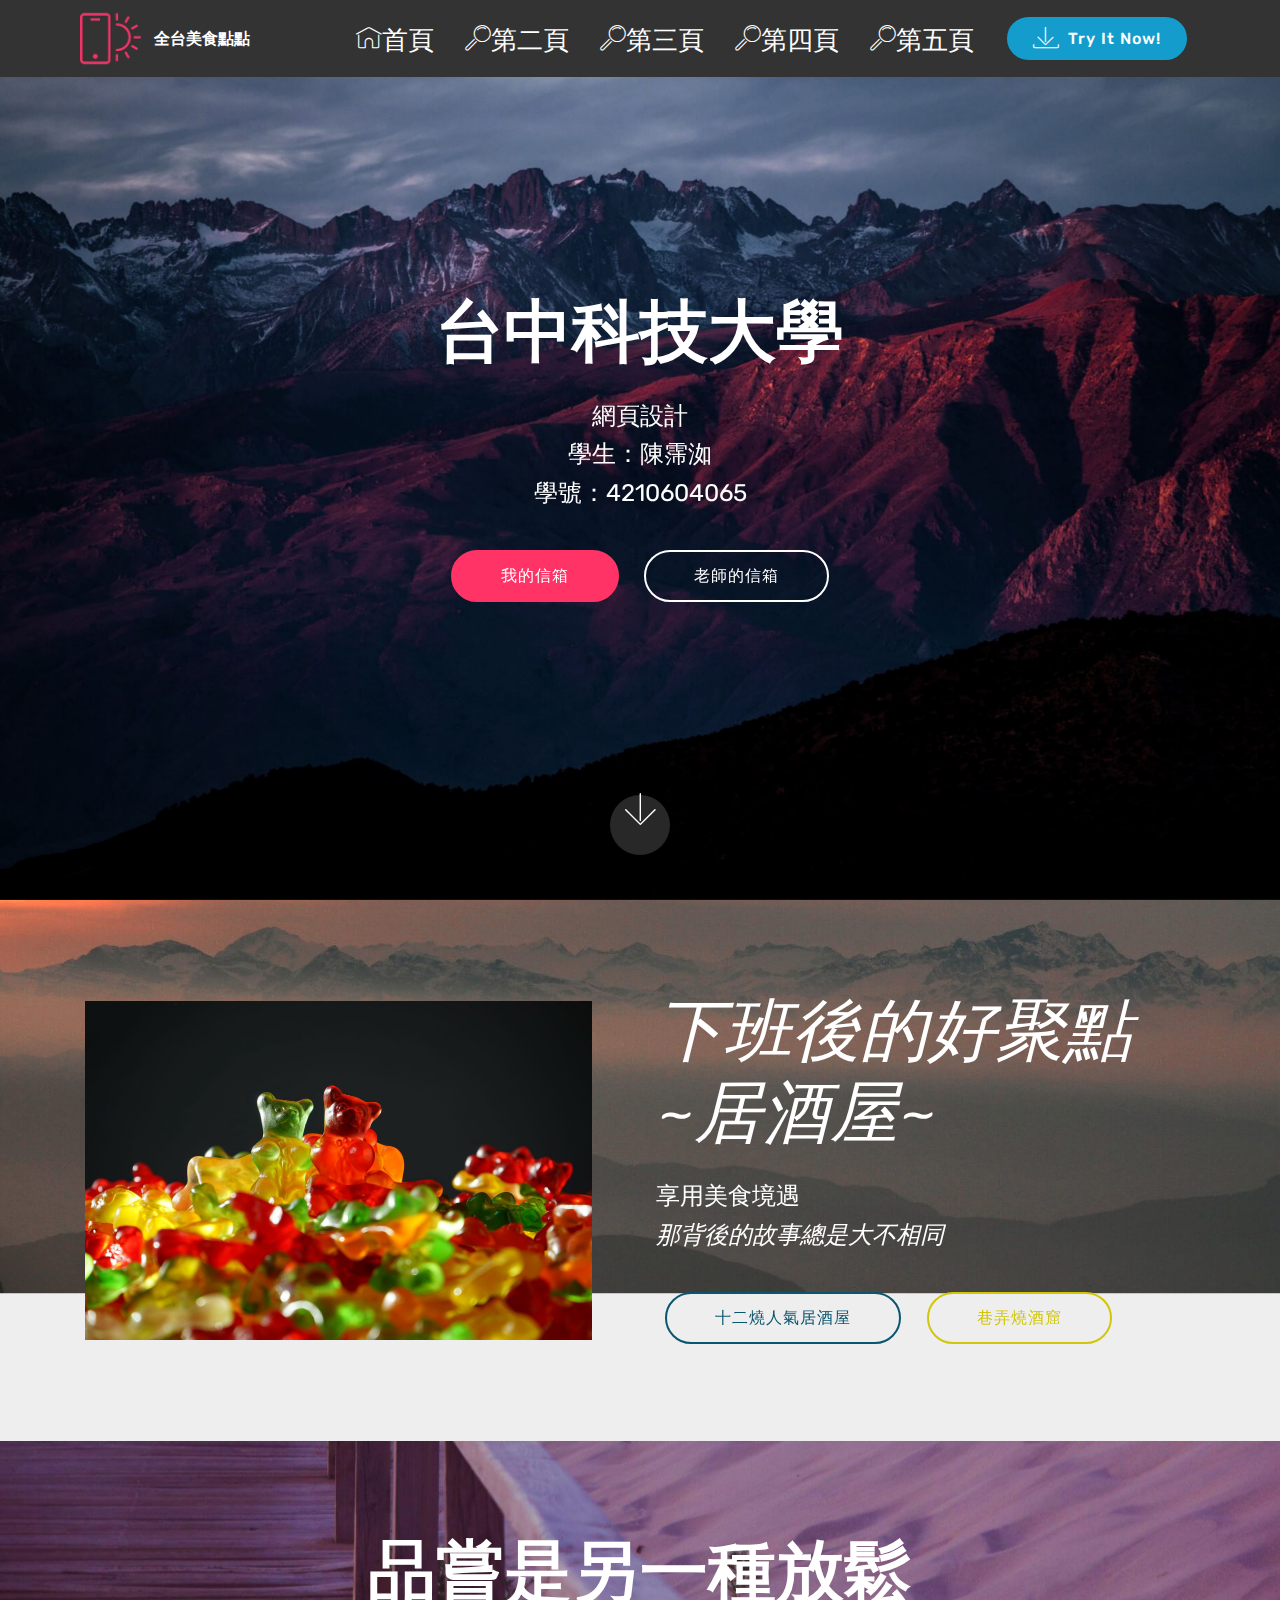
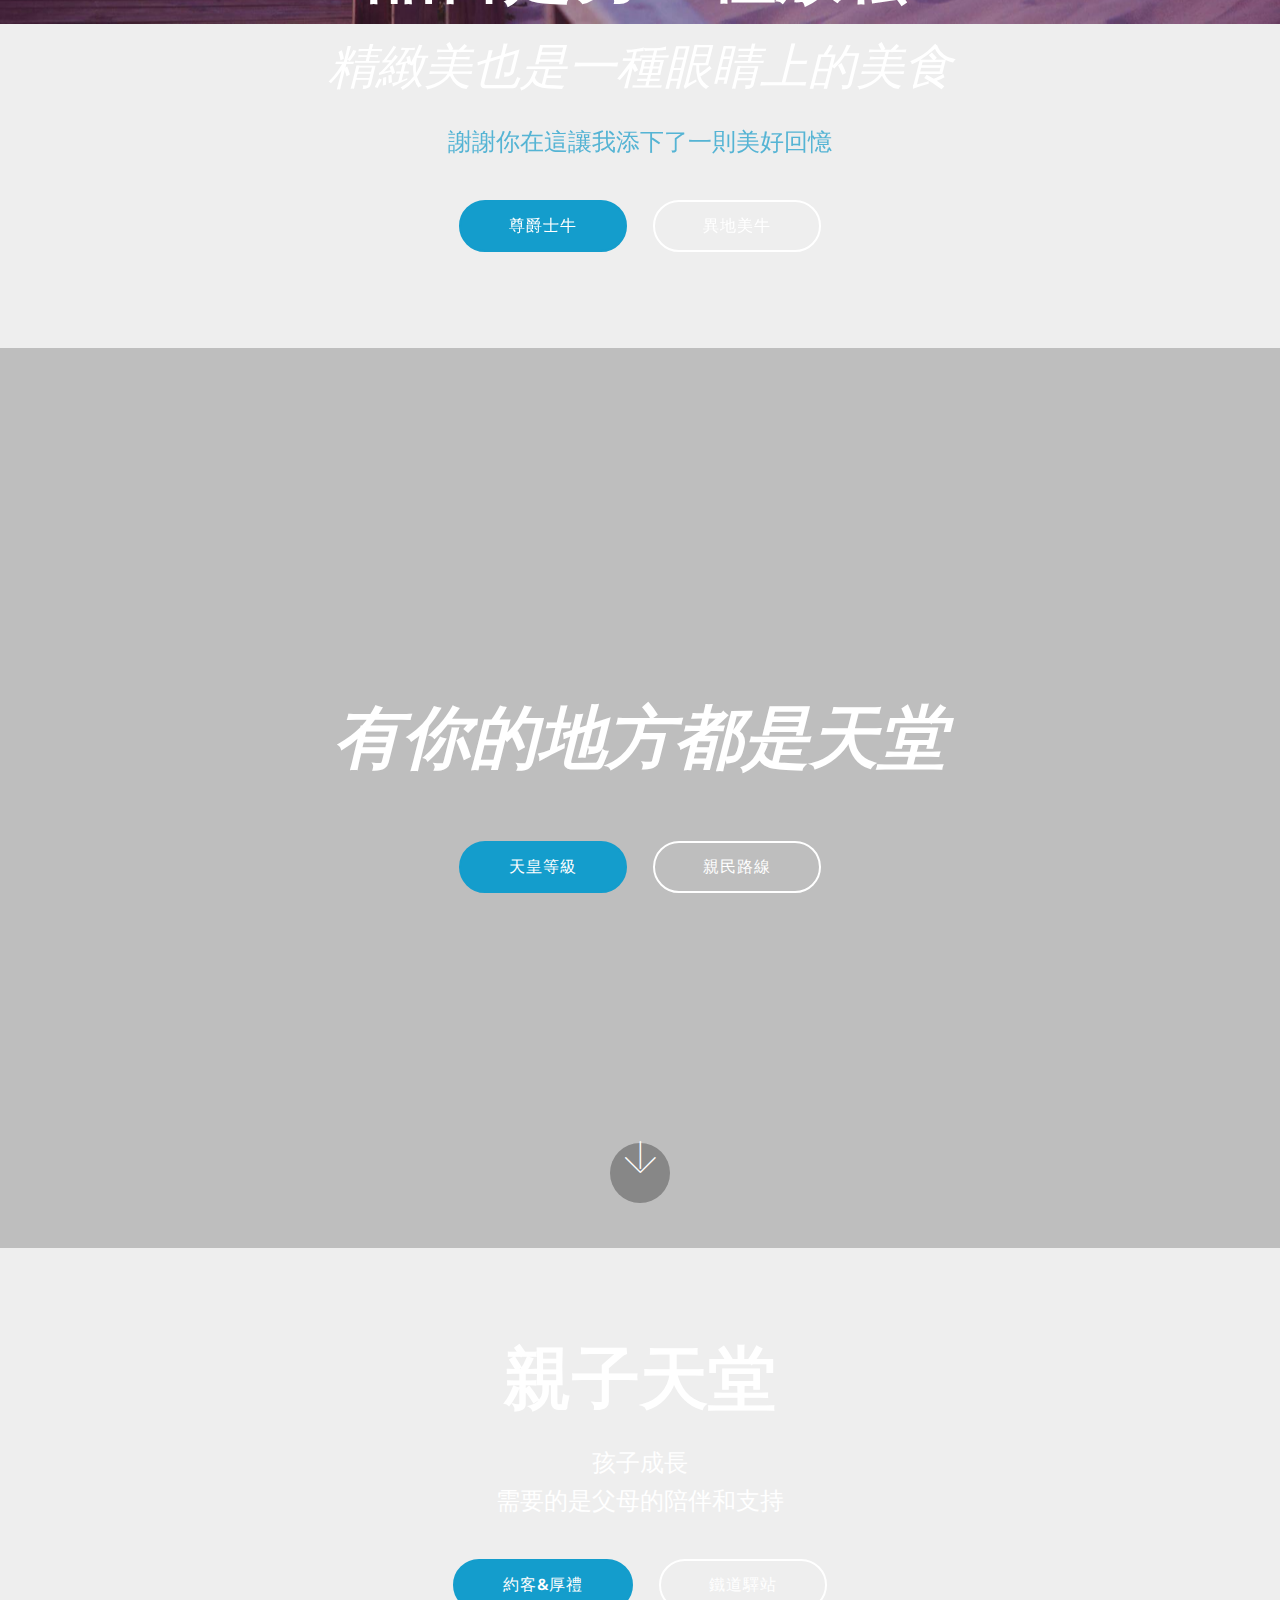
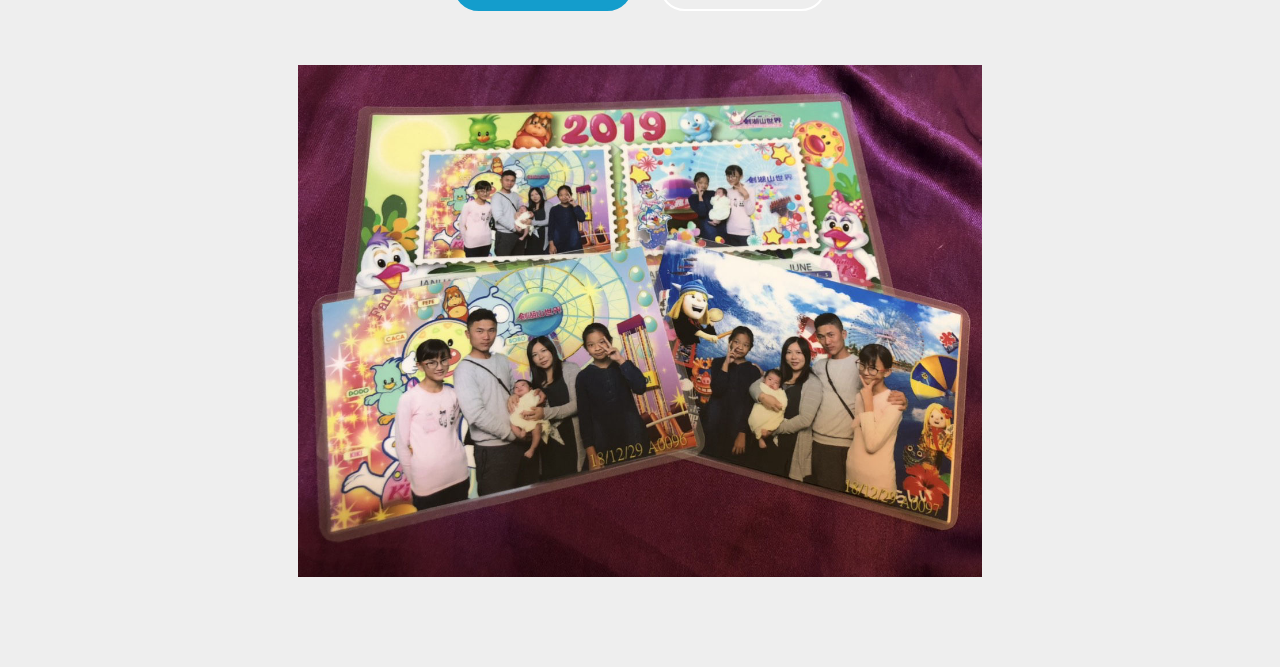
==== commit d2313f74: "create github pages" ====
--- a/index.html
+++ b/index.html
@@ -65,7 +65,7 @@
     </nav>
 </section>
 
-<section class="engine"><a href="https://mobirise.info/a">online website builder</a></section><section class="cid-qTkA127IK8 mbr-fullscreen mbr-parallax-background" id="header2-1">
+<section class="engine"><a href="https://mobirise.info/i">website creation software</a></section><section class="cid-qTkA127IK8 mbr-fullscreen mbr-parallax-background" id="header2-1">
 
     
 
--- a/assets/mobirise/css/mbr-additional.css
+++ b/assets/mobirise/css/mbr-additional.css
@@ -1758,7 +1758,7 @@
   color: #c1c1c1 !important;
 }
 .cid-qTkA127IK8 {
-  background-image: url("../../../assets/images/jumbotron0.jpg");
+  background-image: url("../../../assets/images/jumbotron.jpg");
 }
 .cid-qTkA127IK8 H1 {
   color: #ffffff;
@@ -1766,7 +1766,7 @@
 .cid-rb9gIoq1qd {
   padding-top: 90px;
   padding-bottom: 90px;
-  background-image: url("../../../assets/images/background41.jpg");
+  background-image: url("../../../assets/images/background4.jpg");
 }
 @media (min-width: 992px) {
   .cid-rb9gIoq1qd .mbr-figure {
@@ -1786,7 +1786,7 @@
 .cid-rbwYuJsWcq {
   padding-top: 90px;
   padding-bottom: 90px;
-  background-image: url("../../../assets/images/background52.jpg");
+  background-image: url("../../../assets/images/background5.jpg");
 }
 .cid-rbwYuJsWcq P {
   color: #55b4d4;
@@ -1794,443 +1794,7 @@
 .cid-rehStFmxHf {
   padding-top: 90px;
   padding-bottom: 90px;
-  background-image: url("../../../assets/images/background33.jpg");
-}
-.cid-rehStFmxHf .mbr-figure {
-  margin: 0 auto;
-  width: 100%;
-  display: -webkit-flex;
-  justify-content: center;
-  -webkit-justify-content: center;
-}
-.cid-rehStFmxHf .mbr-figure img {
-  height: 100%;
-  margin: 0 auto;
-}
-@media (max-width: 991px) {
-  .cid-rehStFmxHf .mbr-figure img {
-    width: 100% !important;
-  }
-}
-.cid-qTkzRZLJNu .navbar {
-  padding: .5rem 0;
-  background: #333333;
-  transition: none;
-  min-height: 77px;
-}
-.cid-qTkzRZLJNu .navbar-dropdown.bg-color.transparent.opened {
-  background: #333333;
-}
-.cid-qTkzRZLJNu a {
-  font-style: normal;
-}
-.cid-qTkzRZLJNu .nav-item span {
-  padding-right: 0.4em;
-  line-height: 0.5em;
-  vertical-align: text-bottom;
-  position: relative;
-  text-decoration: none;
-}
-.cid-qTkzRZLJNu .nav-item a {
-  display: flex;
-  align-items: center;
-  justify-content: center;
-  padding: 0.7rem 0 !important;
-  margin: 0rem .65rem !important;
-}
-.cid-qTkzRZLJNu .nav-item:focus,
-.cid-qTkzRZLJNu .nav-link:focus {
-  outline: none;
-}
-.cid-qTkzRZLJNu .btn {
-  padding: 0.4rem 1.5rem;
-  display: inline-flex;
-  align-items: center;
-}
-.cid-qTkzRZLJNu .btn .mbr-iconfont {
-  font-size: 1.6rem;
-}
-.cid-qTkzRZLJNu .menu-logo {
-  margin-right: auto;
-}
-.cid-qTkzRZLJNu .menu-logo .navbar-brand {
-  display: flex;
-  margin-left: 5rem;
-  padding: 0;
-  transition: padding .2s;
-  min-height: 3.8rem;
-  align-items: center;
-}
-.cid-qTkzRZLJNu .menu-logo .navbar-brand .navbar-caption-wrap {
-  display: -webkit-flex;
-  -webkit-align-items: center;
-  align-items: center;
-  word-break: break-word;
-  min-width: 7rem;
-  margin: .3rem 0;
-}
-.cid-qTkzRZLJNu .menu-logo .navbar-brand .navbar-caption-wrap .navbar-caption {
-  line-height: 1.2rem !important;
-  padding-right: 2rem;
-}
-.cid-qTkzRZLJNu .menu-logo .navbar-brand .navbar-logo {
-  font-size: 4rem;
-  transition: font-size 0.25s;
-}
-.cid-qTkzRZLJNu .menu-logo .navbar-brand .navbar-logo img {
-  display: flex;
-}
-.cid-qTkzRZLJNu .menu-logo .navbar-brand .navbar-logo .mbr-iconfont {
-  transition: font-size 0.25s;
-}
-.cid-qTkzRZLJNu .navbar-toggleable-sm .navbar-collapse {
-  justify-content: flex-end;
-  -webkit-justify-content: flex-end;
-  padding-right: 5rem;
-  width: auto;
-}
-.cid-qTkzRZLJNu .navbar-toggleable-sm .navbar-collapse .navbar-nav {
-  flex-wrap: wrap;
-  -webkit-flex-wrap: wrap;
-  padding-left: 0;
-}
-.cid-qTkzRZLJNu .navbar-toggleable-sm .navbar-collapse .navbar-nav .nav-item {
-  -webkit-align-self: center;
-  align-self: center;
-}
-.cid-qTkzRZLJNu .navbar-toggleable-sm .navbar-collapse .navbar-buttons {
-  padding-left: 0;
-  padding-bottom: 0;
-}
-.cid-qTkzRZLJNu .dropdown .dropdown-menu {
-  background: #333333;
-  display: none;
-  position: absolute;
-  min-width: 5rem;
-  padding-top: 1.4rem;
-  padding-bottom: 1.4rem;
-  text-align: left;
-}
-.cid-qTkzRZLJNu .dropdown .dropdown-menu .dropdown-item {
-  width: auto;
-  padding: 0.235em 1.5385em 0.235em 1.5385em !important;
-}
-.cid-qTkzRZLJNu .dropdown .dropdown-menu .dropdown-item::after {
-  right: 0.5rem;
-}
-.cid-qTkzRZLJNu .dropdown .dropdown-menu .dropdown-submenu {
-  margin: 0;
-}
-.cid-qTkzRZLJNu .dropdown.open > .dropdown-menu {
-  display: block;
-}
-.cid-qTkzRZLJNu .navbar-toggleable-sm.opened:after {
-  position: absolute;
-  width: 100vw;
-  height: 100vh;
-  content: '';
-  background-color: rgba(0, 0, 0, 0.1);
-  left: 0;
-  bottom: 0;
-  transform: translateY(100%);
-  -webkit-transform: translateY(100%);
-  z-index: 1000;
-}
-.cid-qTkzRZLJNu .navbar.navbar-short {
-  min-height: 60px;
-  transition: all .2s;
-}
-.cid-qTkzRZLJNu .navbar.navbar-short .navbar-toggler-right {
-  top: 20px;
-}
-.cid-qTkzRZLJNu .navbar.navbar-short .navbar-logo a {
-  font-size: 2.5rem !important;
-  line-height: 2.5rem;
-  transition: font-size 0.25s;
-}
-.cid-qTkzRZLJNu .navbar.navbar-short .navbar-logo a .mbr-iconfont {
-  font-size: 2.5rem !important;
-}
-.cid-qTkzRZLJNu .navbar.navbar-short .navbar-logo a img {
-  height: 3rem !important;
-}
-.cid-qTkzRZLJNu .navbar.navbar-short .navbar-brand {
-  min-height: 3rem;
-}
-.cid-qTkzRZLJNu button.navbar-toggler {
-  width: 31px;
-  height: 18px;
-  cursor: pointer;
-  transition: all .2s;
-  top: 1.5rem;
-  right: 1rem;
-}
-.cid-qTkzRZLJNu button.navbar-toggler:focus {
-  outline: none;
-}
-.cid-qTkzRZLJNu button.navbar-toggler .hamburger span {
-  position: absolute;
-  right: 0;
-  width: 30px;
-  height: 2px;
-  border-right: 5px;
-  background-color: #ffffff;
-}
-.cid-qTkzRZLJNu button.navbar-toggler .hamburger span:nth-child(1) {
-  top: 0;
-  transition: all .2s;
-}
-.cid-qTkzRZLJNu button.navbar-toggler .hamburger span:nth-child(2) {
-  top: 8px;
-  transition: all .15s;
-}
-.cid-qTkzRZLJNu button.navbar-toggler .hamburger span:nth-child(3) {
-  top: 8px;
-  transition: all .15s;
-}
-.cid-qTkzRZLJNu button.navbar-toggler .hamburger span:nth-child(4) {
-  top: 16px;
-  transition: all .2s;
-}
-.cid-qTkzRZLJNu nav.opened .hamburger span:nth-child(1) {
-  top: 8px;
-  width: 0;
-  opacity: 0;
-  right: 50%;
-  transition: all .2s;
-}
-.cid-qTkzRZLJNu nav.opened .hamburger span:nth-child(2) {
-  -webkit-transform: rotate(45deg);
-  transform: rotate(45deg);
-  transition: all .25s;
-}
-.cid-qTkzRZLJNu nav.opened .hamburger span:nth-child(3) {
-  -webkit-transform: rotate(-45deg);
-  transform: rotate(-45deg);
-  transition: all .25s;
-}
-.cid-qTkzRZLJNu nav.opened .hamburger span:nth-child(4) {
-  top: 8px;
-  width: 0;
-  opacity: 0;
-  right: 50%;
-  transition: all .2s;
-}
-.cid-qTkzRZLJNu .collapsed.navbar-expand {
-  flex-direction: column;
-}
-.cid-qTkzRZLJNu .collapsed .btn {
-  display: flex;
-}
-.cid-qTkzRZLJNu .collapsed .navbar-collapse {
-  display: none !important;
-  padding-right: 0 !important;
-}
-.cid-qTkzRZLJNu .collapsed .navbar-collapse.collapsing,
-.cid-qTkzRZLJNu .collapsed .navbar-collapse.show {
-  display: block !important;
-}
-.cid-qTkzRZLJNu .collapsed .navbar-collapse.collapsing .navbar-nav,
-.cid-qTkzRZLJNu .collapsed .navbar-collapse.show .navbar-nav {
-  display: block;
-  text-align: center;
-}
-.cid-qTkzRZLJNu .collapsed .navbar-collapse.collapsing .navbar-nav .nav-item,
-.cid-qTkzRZLJNu .collapsed .navbar-collapse.show .navbar-nav .nav-item {
-  clear: both;
-}
-.cid-qTkzRZLJNu .collapsed .navbar-collapse.collapsing .navbar-buttons,
-.cid-qTkzRZLJNu .collapsed .navbar-collapse.show .navbar-buttons {
-  text-align: center;
-}
-.cid-qTkzRZLJNu .collapsed .navbar-collapse.collapsing .navbar-buttons:last-child,
-.cid-qTkzRZLJNu .collapsed .navbar-collapse.show .navbar-buttons:last-child {
-  margin-bottom: 1rem;
-}
-.cid-qTkzRZLJNu .collapsed button.navbar-toggler {
-  display: block;
-}
-.cid-qTkzRZLJNu .collapsed .navbar-brand {
-  margin-left: 1rem !important;
-}
-.cid-qTkzRZLJNu .collapsed .navbar-toggleable-sm {
-  flex-direction: column;
-  -webkit-flex-direction: column;
-}
-.cid-qTkzRZLJNu .collapsed .dropdown .dropdown-menu {
-  width: 100%;
-  text-align: center;
-  position: relative;
-  opacity: 0;
-  display: block;
-  height: 0;
-  visibility: hidden;
-  padding: 0;
-  transition-duration: .5s;
-  transition-property: opacity,padding,height;
-}
-.cid-qTkzRZLJNu .collapsed .dropdown.open > .dropdown-menu {
-  position: relative;
-  opacity: 1;
-  height: auto;
-  padding: 1.4rem 0;
-  visibility: visible;
-}
-.cid-qTkzRZLJNu .collapsed .dropdown .dropdown-submenu {
-  left: 0;
-  text-align: center;
-  width: 100%;
-}
-.cid-qTkzRZLJNu .collapsed .dropdown .dropdown-toggle[data-toggle="dropdown-submenu"]::after {
-  margin-top: 0;
-  position: inherit;
-  right: 0;
-  top: 50%;
-  display: inline-block;
-  width: 0;
-  height: 0;
-  margin-left: .3em;
-  vertical-align: middle;
-  content: "";
-  border-top: .30em solid;
-  border-right: .30em solid transparent;
-  border-left: .30em solid transparent;
-}
-@media (max-width: 991px) {
-  .cid-qTkzRZLJNu .navbar-expand {
-    flex-direction: column;
-  }
-  .cid-qTkzRZLJNu img {
-    height: 3.8rem !important;
-  }
-  .cid-qTkzRZLJNu .btn {
-    display: flex;
-  }
-  .cid-qTkzRZLJNu button.navbar-toggler {
-    display: block;
-  }
-  .cid-qTkzRZLJNu .navbar-brand {
-    margin-left: 1rem !important;
-  }
-  .cid-qTkzRZLJNu .navbar-toggleable-sm {
-    flex-direction: column;
-    -webkit-flex-direction: column;
-  }
-  .cid-qTkzRZLJNu .navbar-collapse {
-    display: none !important;
-    padding-right: 0 !important;
-  }
-  .cid-qTkzRZLJNu .navbar-collapse.collapsing,
-  .cid-qTkzRZLJNu .navbar-collapse.show {
-    display: block !important;
-  }
-  .cid-qTkzRZLJNu .navbar-collapse.collapsing .navbar-nav,
-  .cid-qTkzRZLJNu .navbar-collapse.show .navbar-nav {
-    display: block;
-    text-align: center;
-  }
-  .cid-qTkzRZLJNu .navbar-collapse.collapsing .navbar-nav .nav-item,
-  .cid-qTkzRZLJNu .navbar-collapse.show .navbar-nav .nav-item {
-    clear: both;
-  }
-  .cid-qTkzRZLJNu .navbar-collapse.collapsing .navbar-buttons,
-  .cid-qTkzRZLJNu .navbar-collapse.show .navbar-buttons {
-    text-align: center;
-  }
-  .cid-qTkzRZLJNu .navbar-collapse.collapsing .navbar-buttons:last-child,
-  .cid-qTkzRZLJNu .navbar-collapse.show .navbar-buttons:last-child {
-    margin-bottom: 1rem;
-  }
-  .cid-qTkzRZLJNu .dropdown .dropdown-menu {
-    width: 100%;
-    text-align: center;
-    position: relative;
-    opacity: 0;
-    display: block;
-    height: 0;
-    visibility: hidden;
-    padding: 0;
-    transition-duration: .5s;
-    transition-property: opacity,padding,height;
-  }
-  .cid-qTkzRZLJNu .dropdown.open > .dropdown-menu {
-    position: relative;
-    opacity: 1;
-    height: auto;
-    padding: 1.4rem 0;
-    visibility: visible;
-  }
-  .cid-qTkzRZLJNu .dropdown .dropdown-submenu {
-    left: 0;
-    text-align: center;
-    width: 100%;
-  }
-  .cid-qTkzRZLJNu .dropdown .dropdown-toggle[data-toggle="dropdown-submenu"]::after {
-    margin-top: 0;
-    position: inherit;
-    right: 0;
-    top: 50%;
-    display: inline-block;
-    width: 0;
-    height: 0;
-    margin-left: .3em;
-    vertical-align: middle;
-    content: "";
-    border-top: .30em solid;
-    border-right: .30em solid transparent;
-    border-left: .30em solid transparent;
-  }
-}
-@media (min-width: 767px) {
-  .cid-qTkzRZLJNu .menu-logo {
-    flex-shrink: 0;
-  }
-}
-.cid-qTkzRZLJNu .navbar-collapse {
-  flex-basis: auto;
-}
-.cid-qTkzRZLJNu .nav-link:hover,
-.cid-qTkzRZLJNu .dropdown-item:hover {
-  color: #c1c1c1 !important;
-}
-.cid-qTkA127IK8 {
-  background-image: url("../../../assets/images/jumbotron0.jpg");
-}
-.cid-qTkA127IK8 H1 {
-  color: #ffffff;
-}
-.cid-rb9gIoq1qd {
-  padding-top: 90px;
-  padding-bottom: 90px;
-  background-image: url("../../../assets/images/background41.jpg");
-}
-@media (min-width: 992px) {
-  .cid-rb9gIoq1qd .mbr-figure {
-    padding-right: 4rem;
-  }
-}
-@media (max-width: 991px) {
-  .cid-rb9gIoq1qd .mbr-figure {
-    padding-bottom: 3rem;
-  }
-}
-@media (max-width: 767px) {
-  .cid-rb9gIoq1qd .mbr-text {
-    text-align: center;
-  }
-}
-.cid-rbwYuJsWcq {
-  padding-top: 90px;
-  padding-bottom: 90px;
-  background-image: url("../../../assets/images/background52.jpg");
-}
-.cid-rbwYuJsWcq P {
-  color: #55b4d4;
-}
-.cid-rehStFmxHf {
-  padding-top: 90px;
-  padding-bottom: 90px;
-  background-image: url("../../../assets/images/background33.jpg");
+  background-image: url("../../../assets/images/background3.jpg");
 }
 .cid-rehStFmxHf .mbr-figure {
   margin: 0 auto;
@@ -2630,7 +2194,7 @@
   color: #c1c1c1 !important;
 }
 .cid-rbxahpMtOV {
-  background-image: url("../../../assets/images/jumbotron0.jpg");
+  background-image: url("../../../assets/images/jumbotron.jpg");
 }
 .cid-rbxahpMtOV H1 {
   color: #ffffff;
@@ -2638,7 +2202,7 @@
 .cid-rbxahrlboE {
   padding-top: 90px;
   padding-bottom: 90px;
-  background-image: url("../../../assets/images/background41.jpg");
+  background-image: url("../../../assets/images/background4.jpg");
 }
 @media (min-width: 992px) {
   .cid-rbxahrlboE .mbr-figure {
@@ -2658,422 +2222,7 @@
 .cid-rbxahtgnpG {
   padding-top: 90px;
   padding-bottom: 90px;
-  background-image: url("../../../assets/images/background52.jpg");
-}
-.cid-rbxahtgnpG P {
-  color: #55b4d4;
-}
-.cid-rbxahnQoRB .navbar {
-  padding: .5rem 0;
-  background: #333333;
-  transition: none;
-  min-height: 77px;
-}
-.cid-rbxahnQoRB .navbar-dropdown.bg-color.transparent.opened {
-  background: #333333;
-}
-.cid-rbxahnQoRB a {
-  font-style: normal;
-}
-.cid-rbxahnQoRB .nav-item span {
-  padding-right: 0.4em;
-  line-height: 0.5em;
-  vertical-align: text-bottom;
-  position: relative;
-  text-decoration: none;
-}
-.cid-rbxahnQoRB .nav-item a {
-  display: flex;
-  align-items: center;
-  justify-content: center;
-  padding: 0.7rem 0 !important;
-  margin: 0rem .65rem !important;
-}
-.cid-rbxahnQoRB .nav-item:focus,
-.cid-rbxahnQoRB .nav-link:focus {
-  outline: none;
-}
-.cid-rbxahnQoRB .btn {
-  padding: 0.4rem 1.5rem;
-  display: inline-flex;
-  align-items: center;
-}
-.cid-rbxahnQoRB .btn .mbr-iconfont {
-  font-size: 1.6rem;
-}
-.cid-rbxahnQoRB .menu-logo {
-  margin-right: auto;
-}
-.cid-rbxahnQoRB .menu-logo .navbar-brand {
-  display: flex;
-  margin-left: 5rem;
-  padding: 0;
-  transition: padding .2s;
-  min-height: 3.8rem;
-  align-items: center;
-}
-.cid-rbxahnQoRB .menu-logo .navbar-brand .navbar-caption-wrap {
-  display: -webkit-flex;
-  -webkit-align-items: center;
-  align-items: center;
-  word-break: break-word;
-  min-width: 7rem;
-  margin: .3rem 0;
-}
-.cid-rbxahnQoRB .menu-logo .navbar-brand .navbar-caption-wrap .navbar-caption {
-  line-height: 1.2rem !important;
-  padding-right: 2rem;
-}
-.cid-rbxahnQoRB .menu-logo .navbar-brand .navbar-logo {
-  font-size: 4rem;
-  transition: font-size 0.25s;
-}
-.cid-rbxahnQoRB .menu-logo .navbar-brand .navbar-logo img {
-  display: flex;
-}
-.cid-rbxahnQoRB .menu-logo .navbar-brand .navbar-logo .mbr-iconfont {
-  transition: font-size 0.25s;
-}
-.cid-rbxahnQoRB .navbar-toggleable-sm .navbar-collapse {
-  justify-content: flex-end;
-  -webkit-justify-content: flex-end;
-  padding-right: 5rem;
-  width: auto;
-}
-.cid-rbxahnQoRB .navbar-toggleable-sm .navbar-collapse .navbar-nav {
-  flex-wrap: wrap;
-  -webkit-flex-wrap: wrap;
-  padding-left: 0;
-}
-.cid-rbxahnQoRB .navbar-toggleable-sm .navbar-collapse .navbar-nav .nav-item {
-  -webkit-align-self: center;
-  align-self: center;
-}
-.cid-rbxahnQoRB .navbar-toggleable-sm .navbar-collapse .navbar-buttons {
-  padding-left: 0;
-  padding-bottom: 0;
-}
-.cid-rbxahnQoRB .dropdown .dropdown-menu {
-  background: #333333;
-  display: none;
-  position: absolute;
-  min-width: 5rem;
-  padding-top: 1.4rem;
-  padding-bottom: 1.4rem;
-  text-align: left;
-}
-.cid-rbxahnQoRB .dropdown .dropdown-menu .dropdown-item {
-  width: auto;
-  padding: 0.235em 1.5385em 0.235em 1.5385em !important;
-}
-.cid-rbxahnQoRB .dropdown .dropdown-menu .dropdown-item::after {
-  right: 0.5rem;
-}
-.cid-rbxahnQoRB .dropdown .dropdown-menu .dropdown-submenu {
-  margin: 0;
-}
-.cid-rbxahnQoRB .dropdown.open > .dropdown-menu {
-  display: block;
-}
-.cid-rbxahnQoRB .navbar-toggleable-sm.opened:after {
-  position: absolute;
-  width: 100vw;
-  height: 100vh;
-  content: '';
-  background-color: rgba(0, 0, 0, 0.1);
-  left: 0;
-  bottom: 0;
-  transform: translateY(100%);
-  -webkit-transform: translateY(100%);
-  z-index: 1000;
-}
-.cid-rbxahnQoRB .navbar.navbar-short {
-  min-height: 60px;
-  transition: all .2s;
-}
-.cid-rbxahnQoRB .navbar.navbar-short .navbar-toggler-right {
-  top: 20px;
-}
-.cid-rbxahnQoRB .navbar.navbar-short .navbar-logo a {
-  font-size: 2.5rem !important;
-  line-height: 2.5rem;
-  transition: font-size 0.25s;
-}
-.cid-rbxahnQoRB .navbar.navbar-short .navbar-logo a .mbr-iconfont {
-  font-size: 2.5rem !important;
-}
-.cid-rbxahnQoRB .navbar.navbar-short .navbar-logo a img {
-  height: 3rem !important;
-}
-.cid-rbxahnQoRB .navbar.navbar-short .navbar-brand {
-  min-height: 3rem;
-}
-.cid-rbxahnQoRB button.navbar-toggler {
-  width: 31px;
-  height: 18px;
-  cursor: pointer;
-  transition: all .2s;
-  top: 1.5rem;
-  right: 1rem;
-}
-.cid-rbxahnQoRB button.navbar-toggler:focus {
-  outline: none;
-}
-.cid-rbxahnQoRB button.navbar-toggler .hamburger span {
-  position: absolute;
-  right: 0;
-  width: 30px;
-  height: 2px;
-  border-right: 5px;
-  background-color: #ffffff;
-}
-.cid-rbxahnQoRB button.navbar-toggler .hamburger span:nth-child(1) {
-  top: 0;
-  transition: all .2s;
-}
-.cid-rbxahnQoRB button.navbar-toggler .hamburger span:nth-child(2) {
-  top: 8px;
-  transition: all .15s;
-}
-.cid-rbxahnQoRB button.navbar-toggler .hamburger span:nth-child(3) {
-  top: 8px;
-  transition: all .15s;
-}
-.cid-rbxahnQoRB button.navbar-toggler .hamburger span:nth-child(4) {
-  top: 16px;
-  transition: all .2s;
-}
-.cid-rbxahnQoRB nav.opened .hamburger span:nth-child(1) {
-  top: 8px;
-  width: 0;
-  opacity: 0;
-  right: 50%;
-  transition: all .2s;
-}
-.cid-rbxahnQoRB nav.opened .hamburger span:nth-child(2) {
-  -webkit-transform: rotate(45deg);
-  transform: rotate(45deg);
-  transition: all .25s;
-}
-.cid-rbxahnQoRB nav.opened .hamburger span:nth-child(3) {
-  -webkit-transform: rotate(-45deg);
-  transform: rotate(-45deg);
-  transition: all .25s;
-}
-.cid-rbxahnQoRB nav.opened .hamburger span:nth-child(4) {
-  top: 8px;
-  width: 0;
-  opacity: 0;
-  right: 50%;
-  transition: all .2s;
-}
-.cid-rbxahnQoRB .collapsed.navbar-expand {
-  flex-direction: column;
-}
-.cid-rbxahnQoRB .collapsed .btn {
-  display: flex;
-}
-.cid-rbxahnQoRB .collapsed .navbar-collapse {
-  display: none !important;
-  padding-right: 0 !important;
-}
-.cid-rbxahnQoRB .collapsed .navbar-collapse.collapsing,
-.cid-rbxahnQoRB .collapsed .navbar-collapse.show {
-  display: block !important;
-}
-.cid-rbxahnQoRB .collapsed .navbar-collapse.collapsing .navbar-nav,
-.cid-rbxahnQoRB .collapsed .navbar-collapse.show .navbar-nav {
-  display: block;
-  text-align: center;
-}
-.cid-rbxahnQoRB .collapsed .navbar-collapse.collapsing .navbar-nav .nav-item,
-.cid-rbxahnQoRB .collapsed .navbar-collapse.show .navbar-nav .nav-item {
-  clear: both;
-}
-.cid-rbxahnQoRB .collapsed .navbar-collapse.collapsing .navbar-buttons,
-.cid-rbxahnQoRB .collapsed .navbar-collapse.show .navbar-buttons {
-  text-align: center;
-}
-.cid-rbxahnQoRB .collapsed .navbar-collapse.collapsing .navbar-buttons:last-child,
-.cid-rbxahnQoRB .collapsed .navbar-collapse.show .navbar-buttons:last-child {
-  margin-bottom: 1rem;
-}
-.cid-rbxahnQoRB .collapsed button.navbar-toggler {
-  display: block;
-}
-.cid-rbxahnQoRB .collapsed .navbar-brand {
-  margin-left: 1rem !important;
-}
-.cid-rbxahnQoRB .collapsed .navbar-toggleable-sm {
-  flex-direction: column;
-  -webkit-flex-direction: column;
-}
-.cid-rbxahnQoRB .collapsed .dropdown .dropdown-menu {
-  width: 100%;
-  text-align: center;
-  position: relative;
-  opacity: 0;
-  display: block;
-  height: 0;
-  visibility: hidden;
-  padding: 0;
-  transition-duration: .5s;
-  transition-property: opacity,padding,height;
-}
-.cid-rbxahnQoRB .collapsed .dropdown.open > .dropdown-menu {
-  position: relative;
-  opacity: 1;
-  height: auto;
-  padding: 1.4rem 0;
-  visibility: visible;
-}
-.cid-rbxahnQoRB .collapsed .dropdown .dropdown-submenu {
-  left: 0;
-  text-align: center;
-  width: 100%;
-}
-.cid-rbxahnQoRB .collapsed .dropdown .dropdown-toggle[data-toggle="dropdown-submenu"]::after {
-  margin-top: 0;
-  position: inherit;
-  right: 0;
-  top: 50%;
-  display: inline-block;
-  width: 0;
-  height: 0;
-  margin-left: .3em;
-  vertical-align: middle;
-  content: "";
-  border-top: .30em solid;
-  border-right: .30em solid transparent;
-  border-left: .30em solid transparent;
-}
-@media (max-width: 991px) {
-  .cid-rbxahnQoRB .navbar-expand {
-    flex-direction: column;
-  }
-  .cid-rbxahnQoRB img {
-    height: 3.8rem !important;
-  }
-  .cid-rbxahnQoRB .btn {
-    display: flex;
-  }
-  .cid-rbxahnQoRB button.navbar-toggler {
-    display: block;
-  }
-  .cid-rbxahnQoRB .navbar-brand {
-    margin-left: 1rem !important;
-  }
-  .cid-rbxahnQoRB .navbar-toggleable-sm {
-    flex-direction: column;
-    -webkit-flex-direction: column;
-  }
-  .cid-rbxahnQoRB .navbar-collapse {
-    display: none !important;
-    padding-right: 0 !important;
-  }
-  .cid-rbxahnQoRB .navbar-collapse.collapsing,
-  .cid-rbxahnQoRB .navbar-collapse.show {
-    display: block !important;
-  }
-  .cid-rbxahnQoRB .navbar-collapse.collapsing .navbar-nav,
-  .cid-rbxahnQoRB .navbar-collapse.show .navbar-nav {
-    display: block;
-    text-align: center;
-  }
-  .cid-rbxahnQoRB .navbar-collapse.collapsing .navbar-nav .nav-item,
-  .cid-rbxahnQoRB .navbar-collapse.show .navbar-nav .nav-item {
-    clear: both;
-  }
-  .cid-rbxahnQoRB .navbar-collapse.collapsing .navbar-buttons,
-  .cid-rbxahnQoRB .navbar-collapse.show .navbar-buttons {
-    text-align: center;
-  }
-  .cid-rbxahnQoRB .navbar-collapse.collapsing .navbar-buttons:last-child,
-  .cid-rbxahnQoRB .navbar-collapse.show .navbar-buttons:last-child {
-    margin-bottom: 1rem;
-  }
-  .cid-rbxahnQoRB .dropdown .dropdown-menu {
-    width: 100%;
-    text-align: center;
-    position: relative;
-    opacity: 0;
-    display: block;
-    height: 0;
-    visibility: hidden;
-    padding: 0;
-    transition-duration: .5s;
-    transition-property: opacity,padding,height;
-  }
-  .cid-rbxahnQoRB .dropdown.open > .dropdown-menu {
-    position: relative;
-    opacity: 1;
-    height: auto;
-    padding: 1.4rem 0;
-    visibility: visible;
-  }
-  .cid-rbxahnQoRB .dropdown .dropdown-submenu {
-    left: 0;
-    text-align: center;
-    width: 100%;
-  }
-  .cid-rbxahnQoRB .dropdown .dropdown-toggle[data-toggle="dropdown-submenu"]::after {
-    margin-top: 0;
-    position: inherit;
-    right: 0;
-    top: 50%;
-    display: inline-block;
-    width: 0;
-    height: 0;
-    margin-left: .3em;
-    vertical-align: middle;
-    content: "";
-    border-top: .30em solid;
-    border-right: .30em solid transparent;
-    border-left: .30em solid transparent;
-  }
-}
-@media (min-width: 767px) {
-  .cid-rbxahnQoRB .menu-logo {
-    flex-shrink: 0;
-  }
-}
-.cid-rbxahnQoRB .navbar-collapse {
-  flex-basis: auto;
-}
-.cid-rbxahnQoRB .nav-link:hover,
-.cid-rbxahnQoRB .dropdown-item:hover {
-  color: #c1c1c1 !important;
-}
-.cid-rbxahpMtOV {
-  background-image: url("../../../assets/images/jumbotron0.jpg");
-}
-.cid-rbxahpMtOV H1 {
-  color: #ffffff;
-}
-.cid-rbxahrlboE {
-  padding-top: 90px;
-  padding-bottom: 90px;
-  background-image: url("../../../assets/images/background41.jpg");
-}
-@media (min-width: 992px) {
-  .cid-rbxahrlboE .mbr-figure {
-    padding-right: 4rem;
-  }
-}
-@media (max-width: 991px) {
-  .cid-rbxahrlboE .mbr-figure {
-    padding-bottom: 3rem;
-  }
-}
-@media (max-width: 767px) {
-  .cid-rbxahrlboE .mbr-text {
-    text-align: center;
-  }
-}
-.cid-rbxahtgnpG {
-  padding-top: 90px;
-  padding-bottom: 90px;
-  background-image: url("../../../assets/images/background52.jpg");
+  background-image: url("../../../assets/images/background5.jpg");
 }
 .cid-rbxahtgnpG P {
   color: #55b4d4;
@@ -3460,7 +2609,7 @@
   color: #c1c1c1 !important;
 }
 .cid-rbxdkiIPSU {
-  background-image: url("../../../assets/images/jumbotron0.jpg");
+  background-image: url("../../../assets/images/jumbotron.jpg");
 }
 .cid-rbxdkiIPSU H1 {
   color: #ffffff;
@@ -3468,7 +2617,7 @@
 .cid-rbxdkjET0x {
   padding-top: 90px;
   padding-bottom: 90px;
-  background-image: url("../../../assets/images/background41.jpg");
+  background-image: url("../../../assets/images/background4.jpg");
 }
 @media (min-width: 992px) {
   .cid-rbxdkjET0x .mbr-figure {
@@ -3488,422 +2637,7 @@
 .cid-rbxdkkOmgb {
   padding-top: 90px;
   padding-bottom: 90px;
-  background-image: url("../../../assets/images/background52.jpg");
-}
-.cid-rbxdkkOmgb P {
-  color: #55b4d4;
-}
-.cid-rbxdkhCeXg .navbar {
-  padding: .5rem 0;
-  background: #333333;
-  transition: none;
-  min-height: 77px;
-}
-.cid-rbxdkhCeXg .navbar-dropdown.bg-color.transparent.opened {
-  background: #333333;
-}
-.cid-rbxdkhCeXg a {
-  font-style: normal;
-}
-.cid-rbxdkhCeXg .nav-item span {
-  padding-right: 0.4em;
-  line-height: 0.5em;
-  vertical-align: text-bottom;
-  position: relative;
-  text-decoration: none;
-}
-.cid-rbxdkhCeXg .nav-item a {
-  display: flex;
-  align-items: center;
-  justify-content: center;
-  padding: 0.7rem 0 !important;
-  margin: 0rem .65rem !important;
-}
-.cid-rbxdkhCeXg .nav-item:focus,
-.cid-rbxdkhCeXg .nav-link:focus {
-  outline: none;
-}
-.cid-rbxdkhCeXg .btn {
-  padding: 0.4rem 1.5rem;
-  display: inline-flex;
-  align-items: center;
-}
-.cid-rbxdkhCeXg .btn .mbr-iconfont {
-  font-size: 1.6rem;
-}
-.cid-rbxdkhCeXg .menu-logo {
-  margin-right: auto;
-}
-.cid-rbxdkhCeXg .menu-logo .navbar-brand {
-  display: flex;
-  margin-left: 5rem;
-  padding: 0;
-  transition: padding .2s;
-  min-height: 3.8rem;
-  align-items: center;
-}
-.cid-rbxdkhCeXg .menu-logo .navbar-brand .navbar-caption-wrap {
-  display: -webkit-flex;
-  -webkit-align-items: center;
-  align-items: center;
-  word-break: break-word;
-  min-width: 7rem;
-  margin: .3rem 0;
-}
-.cid-rbxdkhCeXg .menu-logo .navbar-brand .navbar-caption-wrap .navbar-caption {
-  line-height: 1.2rem !important;
-  padding-right: 2rem;
-}
-.cid-rbxdkhCeXg .menu-logo .navbar-brand .navbar-logo {
-  font-size: 4rem;
-  transition: font-size 0.25s;
-}
-.cid-rbxdkhCeXg .menu-logo .navbar-brand .navbar-logo img {
-  display: flex;
-}
-.cid-rbxdkhCeXg .menu-logo .navbar-brand .navbar-logo .mbr-iconfont {
-  transition: font-size 0.25s;
-}
-.cid-rbxdkhCeXg .navbar-toggleable-sm .navbar-collapse {
-  justify-content: flex-end;
-  -webkit-justify-content: flex-end;
-  padding-right: 5rem;
-  width: auto;
-}
-.cid-rbxdkhCeXg .navbar-toggleable-sm .navbar-collapse .navbar-nav {
-  flex-wrap: wrap;
-  -webkit-flex-wrap: wrap;
-  padding-left: 0;
-}
-.cid-rbxdkhCeXg .navbar-toggleable-sm .navbar-collapse .navbar-nav .nav-item {
-  -webkit-align-self: center;
-  align-self: center;
-}
-.cid-rbxdkhCeXg .navbar-toggleable-sm .navbar-collapse .navbar-buttons {
-  padding-left: 0;
-  padding-bottom: 0;
-}
-.cid-rbxdkhCeXg .dropdown .dropdown-menu {
-  background: #333333;
-  display: none;
-  position: absolute;
-  min-width: 5rem;
-  padding-top: 1.4rem;
-  padding-bottom: 1.4rem;
-  text-align: left;
-}
-.cid-rbxdkhCeXg .dropdown .dropdown-menu .dropdown-item {
-  width: auto;
-  padding: 0.235em 1.5385em 0.235em 1.5385em !important;
-}
-.cid-rbxdkhCeXg .dropdown .dropdown-menu .dropdown-item::after {
-  right: 0.5rem;
-}
-.cid-rbxdkhCeXg .dropdown .dropdown-menu .dropdown-submenu {
-  margin: 0;
-}
-.cid-rbxdkhCeXg .dropdown.open > .dropdown-menu {
-  display: block;
-}
-.cid-rbxdkhCeXg .navbar-toggleable-sm.opened:after {
-  position: absolute;
-  width: 100vw;
-  height: 100vh;
-  content: '';
-  background-color: rgba(0, 0, 0, 0.1);
-  left: 0;
-  bottom: 0;
-  transform: translateY(100%);
-  -webkit-transform: translateY(100%);
-  z-index: 1000;
-}
-.cid-rbxdkhCeXg .navbar.navbar-short {
-  min-height: 60px;
-  transition: all .2s;
-}
-.cid-rbxdkhCeXg .navbar.navbar-short .navbar-toggler-right {
-  top: 20px;
-}
-.cid-rbxdkhCeXg .navbar.navbar-short .navbar-logo a {
-  font-size: 2.5rem !important;
-  line-height: 2.5rem;
-  transition: font-size 0.25s;
-}
-.cid-rbxdkhCeXg .navbar.navbar-short .navbar-logo a .mbr-iconfont {
-  font-size: 2.5rem !important;
-}
-.cid-rbxdkhCeXg .navbar.navbar-short .navbar-logo a img {
-  height: 3rem !important;
-}
-.cid-rbxdkhCeXg .navbar.navbar-short .navbar-brand {
-  min-height: 3rem;
-}
-.cid-rbxdkhCeXg button.navbar-toggler {
-  width: 31px;
-  height: 18px;
-  cursor: pointer;
-  transition: all .2s;
-  top: 1.5rem;
-  right: 1rem;
-}
-.cid-rbxdkhCeXg button.navbar-toggler:focus {
-  outline: none;
-}
-.cid-rbxdkhCeXg button.navbar-toggler .hamburger span {
-  position: absolute;
-  right: 0;
-  width: 30px;
-  height: 2px;
-  border-right: 5px;
-  background-color: #ffffff;
-}
-.cid-rbxdkhCeXg button.navbar-toggler .hamburger span:nth-child(1) {
-  top: 0;
-  transition: all .2s;
-}
-.cid-rbxdkhCeXg button.navbar-toggler .hamburger span:nth-child(2) {
-  top: 8px;
-  transition: all .15s;
-}
-.cid-rbxdkhCeXg button.navbar-toggler .hamburger span:nth-child(3) {
-  top: 8px;
-  transition: all .15s;
-}
-.cid-rbxdkhCeXg button.navbar-toggler .hamburger span:nth-child(4) {
-  top: 16px;
-  transition: all .2s;
-}
-.cid-rbxdkhCeXg nav.opened .hamburger span:nth-child(1) {
-  top: 8px;
-  width: 0;
-  opacity: 0;
-  right: 50%;
-  transition: all .2s;
-}
-.cid-rbxdkhCeXg nav.opened .hamburger span:nth-child(2) {
-  -webkit-transform: rotate(45deg);
-  transform: rotate(45deg);
-  transition: all .25s;
-}
-.cid-rbxdkhCeXg nav.opened .hamburger span:nth-child(3) {
-  -webkit-transform: rotate(-45deg);
-  transform: rotate(-45deg);
-  transition: all .25s;
-}
-.cid-rbxdkhCeXg nav.opened .hamburger span:nth-child(4) {
-  top: 8px;
-  width: 0;
-  opacity: 0;
-  right: 50%;
-  transition: all .2s;
-}
-.cid-rbxdkhCeXg .collapsed.navbar-expand {
-  flex-direction: column;
-}
-.cid-rbxdkhCeXg .collapsed .btn {
-  display: flex;
-}
-.cid-rbxdkhCeXg .collapsed .navbar-collapse {
-  display: none !important;
-  padding-right: 0 !important;
-}
-.cid-rbxdkhCeXg .collapsed .navbar-collapse.collapsing,
-.cid-rbxdkhCeXg .collapsed .navbar-collapse.show {
-  display: block !important;
-}
-.cid-rbxdkhCeXg .collapsed .navbar-collapse.collapsing .navbar-nav,
-.cid-rbxdkhCeXg .collapsed .navbar-collapse.show .navbar-nav {
-  display: block;
-  text-align: center;
-}
-.cid-rbxdkhCeXg .collapsed .navbar-collapse.collapsing .navbar-nav .nav-item,
-.cid-rbxdkhCeXg .collapsed .navbar-collapse.show .navbar-nav .nav-item {
-  clear: both;
-}
-.cid-rbxdkhCeXg .collapsed .navbar-collapse.collapsing .navbar-buttons,
-.cid-rbxdkhCeXg .collapsed .navbar-collapse.show .navbar-buttons {
-  text-align: center;
-}
-.cid-rbxdkhCeXg .collapsed .navbar-collapse.collapsing .navbar-buttons:last-child,
-.cid-rbxdkhCeXg .collapsed .navbar-collapse.show .navbar-buttons:last-child {
-  margin-bottom: 1rem;
-}
-.cid-rbxdkhCeXg .collapsed button.navbar-toggler {
-  display: block;
-}
-.cid-rbxdkhCeXg .collapsed .navbar-brand {
-  margin-left: 1rem !important;
-}
-.cid-rbxdkhCeXg .collapsed .navbar-toggleable-sm {
-  flex-direction: column;
-  -webkit-flex-direction: column;
-}
-.cid-rbxdkhCeXg .collapsed .dropdown .dropdown-menu {
-  width: 100%;
-  text-align: center;
-  position: relative;
-  opacity: 0;
-  display: block;
-  height: 0;
-  visibility: hidden;
-  padding: 0;
-  transition-duration: .5s;
-  transition-property: opacity,padding,height;
-}
-.cid-rbxdkhCeXg .collapsed .dropdown.open > .dropdown-menu {
-  position: relative;
-  opacity: 1;
-  height: auto;
-  padding: 1.4rem 0;
-  visibility: visible;
-}
-.cid-rbxdkhCeXg .collapsed .dropdown .dropdown-submenu {
-  left: 0;
-  text-align: center;
-  width: 100%;
-}
-.cid-rbxdkhCeXg .collapsed .dropdown .dropdown-toggle[data-toggle="dropdown-submenu"]::after {
-  margin-top: 0;
-  position: inherit;
-  right: 0;
-  top: 50%;
-  display: inline-block;
-  width: 0;
-  height: 0;
-  margin-left: .3em;
-  vertical-align: middle;
-  content: "";
-  border-top: .30em solid;
-  border-right: .30em solid transparent;
-  border-left: .30em solid transparent;
-}
-@media (max-width: 991px) {
-  .cid-rbxdkhCeXg .navbar-expand {
-    flex-direction: column;
-  }
-  .cid-rbxdkhCeXg img {
-    height: 3.8rem !important;
-  }
-  .cid-rbxdkhCeXg .btn {
-    display: flex;
-  }
-  .cid-rbxdkhCeXg button.navbar-toggler {
-    display: block;
-  }
-  .cid-rbxdkhCeXg .navbar-brand {
-    margin-left: 1rem !important;
-  }
-  .cid-rbxdkhCeXg .navbar-toggleable-sm {
-    flex-direction: column;
-    -webkit-flex-direction: column;
-  }
-  .cid-rbxdkhCeXg .navbar-collapse {
-    display: none !important;
-    padding-right: 0 !important;
-  }
-  .cid-rbxdkhCeXg .navbar-collapse.collapsing,
-  .cid-rbxdkhCeXg .navbar-collapse.show {
-    display: block !important;
-  }
-  .cid-rbxdkhCeXg .navbar-collapse.collapsing .navbar-nav,
-  .cid-rbxdkhCeXg .navbar-collapse.show .navbar-nav {
-    display: block;
-    text-align: center;
-  }
-  .cid-rbxdkhCeXg .navbar-collapse.collapsing .navbar-nav .nav-item,
-  .cid-rbxdkhCeXg .navbar-collapse.show .navbar-nav .nav-item {
-    clear: both;
-  }
-  .cid-rbxdkhCeXg .navbar-collapse.collapsing .navbar-buttons,
-  .cid-rbxdkhCeXg .navbar-collapse.show .navbar-buttons {
-    text-align: center;
-  }
-  .cid-rbxdkhCeXg .navbar-collapse.collapsing .navbar-buttons:last-child,
-  .cid-rbxdkhCeXg .navbar-collapse.show .navbar-buttons:last-child {
-    margin-bottom: 1rem;
-  }
-  .cid-rbxdkhCeXg .dropdown .dropdown-menu {
-    width: 100%;
-    text-align: center;
-    position: relative;
-    opacity: 0;
-    display: block;
-    height: 0;
-    visibility: hidden;
-    padding: 0;
-    transition-duration: .5s;
-    transition-property: opacity,padding,height;
-  }
-  .cid-rbxdkhCeXg .dropdown.open > .dropdown-menu {
-    position: relative;
-    opacity: 1;
-    height: auto;
-    padding: 1.4rem 0;
-    visibility: visible;
-  }
-  .cid-rbxdkhCeXg .dropdown .dropdown-submenu {
-    left: 0;
-    text-align: center;
-    width: 100%;
-  }
-  .cid-rbxdkhCeXg .dropdown .dropdown-toggle[data-toggle="dropdown-submenu"]::after {
-    margin-top: 0;
-    position: inherit;
-    right: 0;
-    top: 50%;
-    display: inline-block;
-    width: 0;
-    height: 0;
-    margin-left: .3em;
-    vertical-align: middle;
-    content: "";
-    border-top: .30em solid;
-    border-right: .30em solid transparent;
-    border-left: .30em solid transparent;
-  }
-}
-@media (min-width: 767px) {
-  .cid-rbxdkhCeXg .menu-logo {
-    flex-shrink: 0;
-  }
-}
-.cid-rbxdkhCeXg .navbar-collapse {
-  flex-basis: auto;
-}
-.cid-rbxdkhCeXg .nav-link:hover,
-.cid-rbxdkhCeXg .dropdown-item:hover {
-  color: #c1c1c1 !important;
-}
-.cid-rbxdkiIPSU {
-  background-image: url("../../../assets/images/jumbotron0.jpg");
-}
-.cid-rbxdkiIPSU H1 {
-  color: #ffffff;
-}
-.cid-rbxdkjET0x {
-  padding-top: 90px;
-  padding-bottom: 90px;
-  background-image: url("../../../assets/images/background41.jpg");
-}
-@media (min-width: 992px) {
-  .cid-rbxdkjET0x .mbr-figure {
-    padding-right: 4rem;
-  }
-}
-@media (max-width: 991px) {
-  .cid-rbxdkjET0x .mbr-figure {
-    padding-bottom: 3rem;
-  }
-}
-@media (max-width: 767px) {
-  .cid-rbxdkjET0x .mbr-text {
-    text-align: center;
-  }
-}
-.cid-rbxdkkOmgb {
-  padding-top: 90px;
-  padding-bottom: 90px;
-  background-image: url("../../../assets/images/background52.jpg");
+  background-image: url("../../../assets/images/background5.jpg");
 }
 .cid-rbxdkkOmgb P {
   color: #55b4d4;
@@ -4290,7 +3024,7 @@
   color: #c1c1c1 !important;
 }
 .cid-rbxdmry3my {
-  background-image: url("../../../assets/images/jumbotron0.jpg");
+  background-image: url("../../../assets/images/jumbotron.jpg");
 }
 .cid-rbxdmry3my H1 {
   color: #ffffff;
@@ -4298,7 +3032,7 @@
 .cid-rbxdmsGZJP {
   padding-top: 90px;
   padding-bottom: 90px;
-  background-image: url("../../../assets/images/background41.jpg");
+  background-image: url("../../../assets/images/background4.jpg");
 }
 @media (min-width: 992px) {
   .cid-rbxdmsGZJP .mbr-figure {
@@ -4318,7 +3052,7 @@
 .cid-rbxdmtINYe {
   padding-top: 90px;
   padding-bottom: 90px;
-  background-image: url("../../../assets/images/background52.jpg");
+  background-image: url("../../../assets/images/background5.jpg");
 }
 .cid-rbxdmtINYe P {
   color: #55b4d4;
@@ -4326,443 +3060,7 @@
 .cid-rei8dh4G4a {
   padding-top: 90px;
   padding-bottom: 90px;
-  background-image: url("../../../assets/images/background33.jpg");
-}
-.cid-rei8dh4G4a .mbr-figure {
-  margin: 0 auto;
-  width: 100%;
-  display: -webkit-flex;
-  justify-content: center;
-  -webkit-justify-content: center;
-}
-.cid-rei8dh4G4a .mbr-figure img {
-  height: 100%;
-  margin: 0 auto;
-}
-@media (max-width: 991px) {
-  .cid-rei8dh4G4a .mbr-figure img {
-    width: 100% !important;
-  }
-}
-.cid-rbxdmqKgL9 .navbar {
-  padding: .5rem 0;
-  background: #333333;
-  transition: none;
-  min-height: 77px;
-}
-.cid-rbxdmqKgL9 .navbar-dropdown.bg-color.transparent.opened {
-  background: #333333;
-}
-.cid-rbxdmqKgL9 a {
-  font-style: normal;
-}
-.cid-rbxdmqKgL9 .nav-item span {
-  padding-right: 0.4em;
-  line-height: 0.5em;
-  vertical-align: text-bottom;
-  position: relative;
-  text-decoration: none;
-}
-.cid-rbxdmqKgL9 .nav-item a {
-  display: flex;
-  align-items: center;
-  justify-content: center;
-  padding: 0.7rem 0 !important;
-  margin: 0rem .65rem !important;
-}
-.cid-rbxdmqKgL9 .nav-item:focus,
-.cid-rbxdmqKgL9 .nav-link:focus {
-  outline: none;
-}
-.cid-rbxdmqKgL9 .btn {
-  padding: 0.4rem 1.5rem;
-  display: inline-flex;
-  align-items: center;
-}
-.cid-rbxdmqKgL9 .btn .mbr-iconfont {
-  font-size: 1.6rem;
-}
-.cid-rbxdmqKgL9 .menu-logo {
-  margin-right: auto;
-}
-.cid-rbxdmqKgL9 .menu-logo .navbar-brand {
-  display: flex;
-  margin-left: 5rem;
-  padding: 0;
-  transition: padding .2s;
-  min-height: 3.8rem;
-  align-items: center;
-}
-.cid-rbxdmqKgL9 .menu-logo .navbar-brand .navbar-caption-wrap {
-  display: -webkit-flex;
-  -webkit-align-items: center;
-  align-items: center;
-  word-break: break-word;
-  min-width: 7rem;
-  margin: .3rem 0;
-}
-.cid-rbxdmqKgL9 .menu-logo .navbar-brand .navbar-caption-wrap .navbar-caption {
-  line-height: 1.2rem !important;
-  padding-right: 2rem;
-}
-.cid-rbxdmqKgL9 .menu-logo .navbar-brand .navbar-logo {
-  font-size: 4rem;
-  transition: font-size 0.25s;
-}
-.cid-rbxdmqKgL9 .menu-logo .navbar-brand .navbar-logo img {
-  display: flex;
-}
-.cid-rbxdmqKgL9 .menu-logo .navbar-brand .navbar-logo .mbr-iconfont {
-  transition: font-size 0.25s;
-}
-.cid-rbxdmqKgL9 .navbar-toggleable-sm .navbar-collapse {
-  justify-content: flex-end;
-  -webkit-justify-content: flex-end;
-  padding-right: 5rem;
-  width: auto;
-}
-.cid-rbxdmqKgL9 .navbar-toggleable-sm .navbar-collapse .navbar-nav {
-  flex-wrap: wrap;
-  -webkit-flex-wrap: wrap;
-  padding-left: 0;
-}
-.cid-rbxdmqKgL9 .navbar-toggleable-sm .navbar-collapse .navbar-nav .nav-item {
-  -webkit-align-self: center;
-  align-self: center;
-}
-.cid-rbxdmqKgL9 .navbar-toggleable-sm .navbar-collapse .navbar-buttons {
-  padding-left: 0;
-  padding-bottom: 0;
-}
-.cid-rbxdmqKgL9 .dropdown .dropdown-menu {
-  background: #333333;
-  display: none;
-  position: absolute;
-  min-width: 5rem;
-  padding-top: 1.4rem;
-  padding-bottom: 1.4rem;
-  text-align: left;
-}
-.cid-rbxdmqKgL9 .dropdown .dropdown-menu .dropdown-item {
-  width: auto;
-  padding: 0.235em 1.5385em 0.235em 1.5385em !important;
-}
-.cid-rbxdmqKgL9 .dropdown .dropdown-menu .dropdown-item::after {
-  right: 0.5rem;
-}
-.cid-rbxdmqKgL9 .dropdown .dropdown-menu .dropdown-submenu {
-  margin: 0;
-}
-.cid-rbxdmqKgL9 .dropdown.open > .dropdown-menu {
-  display: block;
-}
-.cid-rbxdmqKgL9 .navbar-toggleable-sm.opened:after {
-  position: absolute;
-  width: 100vw;
-  height: 100vh;
-  content: '';
-  background-color: rgba(0, 0, 0, 0.1);
-  left: 0;
-  bottom: 0;
-  transform: translateY(100%);
-  -webkit-transform: translateY(100%);
-  z-index: 1000;
-}
-.cid-rbxdmqKgL9 .navbar.navbar-short {
-  min-height: 60px;
-  transition: all .2s;
-}
-.cid-rbxdmqKgL9 .navbar.navbar-short .navbar-toggler-right {
-  top: 20px;
-}
-.cid-rbxdmqKgL9 .navbar.navbar-short .navbar-logo a {
-  font-size: 2.5rem !important;
-  line-height: 2.5rem;
-  transition: font-size 0.25s;
-}
-.cid-rbxdmqKgL9 .navbar.navbar-short .navbar-logo a .mbr-iconfont {
-  font-size: 2.5rem !important;
-}
-.cid-rbxdmqKgL9 .navbar.navbar-short .navbar-logo a img {
-  height: 3rem !important;
-}
-.cid-rbxdmqKgL9 .navbar.navbar-short .navbar-brand {
-  min-height: 3rem;
-}
-.cid-rbxdmqKgL9 button.navbar-toggler {
-  width: 31px;
-  height: 18px;
-  cursor: pointer;
-  transition: all .2s;
-  top: 1.5rem;
-  right: 1rem;
-}
-.cid-rbxdmqKgL9 button.navbar-toggler:focus {
-  outline: none;
-}
-.cid-rbxdmqKgL9 button.navbar-toggler .hamburger span {
-  position: absolute;
-  right: 0;
-  width: 30px;
-  height: 2px;
-  border-right: 5px;
-  background-color: #ffffff;
-}
-.cid-rbxdmqKgL9 button.navbar-toggler .hamburger span:nth-child(1) {
-  top: 0;
-  transition: all .2s;
-}
-.cid-rbxdmqKgL9 button.navbar-toggler .hamburger span:nth-child(2) {
-  top: 8px;
-  transition: all .15s;
-}
-.cid-rbxdmqKgL9 button.navbar-toggler .hamburger span:nth-child(3) {
-  top: 8px;
-  transition: all .15s;
-}
-.cid-rbxdmqKgL9 button.navbar-toggler .hamburger span:nth-child(4) {
-  top: 16px;
-  transition: all .2s;
-}
-.cid-rbxdmqKgL9 nav.opened .hamburger span:nth-child(1) {
-  top: 8px;
-  width: 0;
-  opacity: 0;
-  right: 50%;
-  transition: all .2s;
-}
-.cid-rbxdmqKgL9 nav.opened .hamburger span:nth-child(2) {
-  -webkit-transform: rotate(45deg);
-  transform: rotate(45deg);
-  transition: all .25s;
-}
-.cid-rbxdmqKgL9 nav.opened .hamburger span:nth-child(3) {
-  -webkit-transform: rotate(-45deg);
-  transform: rotate(-45deg);
-  transition: all .25s;
-}
-.cid-rbxdmqKgL9 nav.opened .hamburger span:nth-child(4) {
-  top: 8px;
-  width: 0;
-  opacity: 0;
-  right: 50%;
-  transition: all .2s;
-}
-.cid-rbxdmqKgL9 .collapsed.navbar-expand {
-  flex-direction: column;
-}
-.cid-rbxdmqKgL9 .collapsed .btn {
-  display: flex;
-}
-.cid-rbxdmqKgL9 .collapsed .navbar-collapse {
-  display: none !important;
-  padding-right: 0 !important;
-}
-.cid-rbxdmqKgL9 .collapsed .navbar-collapse.collapsing,
-.cid-rbxdmqKgL9 .collapsed .navbar-collapse.show {
-  display: block !important;
-}
-.cid-rbxdmqKgL9 .collapsed .navbar-collapse.collapsing .navbar-nav,
-.cid-rbxdmqKgL9 .collapsed .navbar-collapse.show .navbar-nav {
-  display: block;
-  text-align: center;
-}
-.cid-rbxdmqKgL9 .collapsed .navbar-collapse.collapsing .navbar-nav .nav-item,
-.cid-rbxdmqKgL9 .collapsed .navbar-collapse.show .navbar-nav .nav-item {
-  clear: both;
-}
-.cid-rbxdmqKgL9 .collapsed .navbar-collapse.collapsing .navbar-buttons,
-.cid-rbxdmqKgL9 .collapsed .navbar-collapse.show .navbar-buttons {
-  text-align: center;
-}
-.cid-rbxdmqKgL9 .collapsed .navbar-collapse.collapsing .navbar-buttons:last-child,
-.cid-rbxdmqKgL9 .collapsed .navbar-collapse.show .navbar-buttons:last-child {
-  margin-bottom: 1rem;
-}
-.cid-rbxdmqKgL9 .collapsed button.navbar-toggler {
-  display: block;
-}
-.cid-rbxdmqKgL9 .collapsed .navbar-brand {
-  margin-left: 1rem !important;
-}
-.cid-rbxdmqKgL9 .collapsed .navbar-toggleable-sm {
-  flex-direction: column;
-  -webkit-flex-direction: column;
-}
-.cid-rbxdmqKgL9 .collapsed .dropdown .dropdown-menu {
-  width: 100%;
-  text-align: center;
-  position: relative;
-  opacity: 0;
-  display: block;
-  height: 0;
-  visibility: hidden;
-  padding: 0;
-  transition-duration: .5s;
-  transition-property: opacity,padding,height;
-}
-.cid-rbxdmqKgL9 .collapsed .dropdown.open > .dropdown-menu {
-  position: relative;
-  opacity: 1;
-  height: auto;
-  padding: 1.4rem 0;
-  visibility: visible;
-}
-.cid-rbxdmqKgL9 .collapsed .dropdown .dropdown-submenu {
-  left: 0;
-  text-align: center;
-  width: 100%;
-}
-.cid-rbxdmqKgL9 .collapsed .dropdown .dropdown-toggle[data-toggle="dropdown-submenu"]::after {
-  margin-top: 0;
-  position: inherit;
-  right: 0;
-  top: 50%;
-  display: inline-block;
-  width: 0;
-  height: 0;
-  margin-left: .3em;
-  vertical-align: middle;
-  content: "";
-  border-top: .30em solid;
-  border-right: .30em solid transparent;
-  border-left: .30em solid transparent;
-}
-@media (max-width: 991px) {
-  .cid-rbxdmqKgL9 .navbar-expand {
-    flex-direction: column;
-  }
-  .cid-rbxdmqKgL9 img {
-    height: 3.8rem !important;
-  }
-  .cid-rbxdmqKgL9 .btn {
-    display: flex;
-  }
-  .cid-rbxdmqKgL9 button.navbar-toggler {
-    display: block;
-  }
-  .cid-rbxdmqKgL9 .navbar-brand {
-    margin-left: 1rem !important;
-  }
-  .cid-rbxdmqKgL9 .navbar-toggleable-sm {
-    flex-direction: column;
-    -webkit-flex-direction: column;
-  }
-  .cid-rbxdmqKgL9 .navbar-collapse {
-    display: none !important;
-    padding-right: 0 !important;
-  }
-  .cid-rbxdmqKgL9 .navbar-collapse.collapsing,
-  .cid-rbxdmqKgL9 .navbar-collapse.show {
-    display: block !important;
-  }
-  .cid-rbxdmqKgL9 .navbar-collapse.collapsing .navbar-nav,
-  .cid-rbxdmqKgL9 .navbar-collapse.show .navbar-nav {
-    display: block;
-    text-align: center;
-  }
-  .cid-rbxdmqKgL9 .navbar-collapse.collapsing .navbar-nav .nav-item,
-  .cid-rbxdmqKgL9 .navbar-collapse.show .navbar-nav .nav-item {
-    clear: both;
-  }
-  .cid-rbxdmqKgL9 .navbar-collapse.collapsing .navbar-buttons,
-  .cid-rbxdmqKgL9 .navbar-collapse.show .navbar-buttons {
-    text-align: center;
-  }
-  .cid-rbxdmqKgL9 .navbar-collapse.collapsing .navbar-buttons:last-child,
-  .cid-rbxdmqKgL9 .navbar-collapse.show .navbar-buttons:last-child {
-    margin-bottom: 1rem;
-  }
-  .cid-rbxdmqKgL9 .dropdown .dropdown-menu {
-    width: 100%;
-    text-align: center;
-    position: relative;
-    opacity: 0;
-    display: block;
-    height: 0;
-    visibility: hidden;
-    padding: 0;
-    transition-duration: .5s;
-    transition-property: opacity,padding,height;
-  }
-  .cid-rbxdmqKgL9 .dropdown.open > .dropdown-menu {
-    position: relative;
-    opacity: 1;
-    height: auto;
-    padding: 1.4rem 0;
-    visibility: visible;
-  }
-  .cid-rbxdmqKgL9 .dropdown .dropdown-submenu {
-    left: 0;
-    text-align: center;
-    width: 100%;
-  }
-  .cid-rbxdmqKgL9 .dropdown .dropdown-toggle[data-toggle="dropdown-submenu"]::after {
-    margin-top: 0;
-    position: inherit;
-    right: 0;
-    top: 50%;
-    display: inline-block;
-    width: 0;
-    height: 0;
-    margin-left: .3em;
-    vertical-align: middle;
-    content: "";
-    border-top: .30em solid;
-    border-right: .30em solid transparent;
-    border-left: .30em solid transparent;
-  }
-}
-@media (min-width: 767px) {
-  .cid-rbxdmqKgL9 .menu-logo {
-    flex-shrink: 0;
-  }
-}
-.cid-rbxdmqKgL9 .navbar-collapse {
-  flex-basis: auto;
-}
-.cid-rbxdmqKgL9 .nav-link:hover,
-.cid-rbxdmqKgL9 .dropdown-item:hover {
-  color: #c1c1c1 !important;
-}
-.cid-rbxdmry3my {
-  background-image: url("../../../assets/images/jumbotron0.jpg");
-}
-.cid-rbxdmry3my H1 {
-  color: #ffffff;
-}
-.cid-rbxdmsGZJP {
-  padding-top: 90px;
-  padding-bottom: 90px;
-  background-image: url("../../../assets/images/background41.jpg");
-}
-@media (min-width: 992px) {
-  .cid-rbxdmsGZJP .mbr-figure {
-    padding-right: 4rem;
-  }
-}
-@media (max-width: 991px) {
-  .cid-rbxdmsGZJP .mbr-figure {
-    padding-bottom: 3rem;
-  }
-}
-@media (max-width: 767px) {
-  .cid-rbxdmsGZJP .mbr-text {
-    text-align: center;
-  }
-}
-.cid-rbxdmtINYe {
-  padding-top: 90px;
-  padding-bottom: 90px;
-  background-image: url("../../../assets/images/background52.jpg");
-}
-.cid-rbxdmtINYe P {
-  color: #55b4d4;
-}
-.cid-rei8dh4G4a {
-  padding-top: 90px;
-  padding-bottom: 90px;
-  background-image: url("../../../assets/images/background33.jpg");
+  background-image: url("../../../assets/images/background3.jpg");
 }
 .cid-rei8dh4G4a .mbr-figure {
   margin: 0 auto;
@@ -5162,7 +3460,7 @@
   color: #c1c1c1 !important;
 }
 .cid-rei91HmnF2 {
-  background-image: url("../../../assets/images/jumbotron0.jpg");
+  background-image: url("../../../assets/images/jumbotron.jpg");
 }
 .cid-rei91HmnF2 H1 {
   color: #ffffff;
@@ -5170,7 +3468,7 @@
 .cid-rei91IujMT {
   padding-top: 90px;
   padding-bottom: 90px;
-  background-image: url("../../../assets/images/background41.jpg");
+  background-image: url("../../../assets/images/background4.jpg");
 }
 @media (min-width: 992px) {
   .cid-rei91IujMT .mbr-figure {
@@ -5190,7 +3488,7 @@
 .cid-rei91JACeX {
   padding-top: 90px;
   padding-bottom: 90px;
-  background-image: url("../../../assets/images/background52.jpg");
+  background-image: url("../../../assets/images/background5.jpg");
 }
 .cid-rei91JACeX P {
   color: #55b4d4;
@@ -5198,7 +3496,7 @@
 .cid-rei91LWGtA {
   padding-top: 90px;
   padding-bottom: 90px;
-  background-image: url("../../../assets/images/background33.jpg");
+  background-image: url("../../../assets/images/background3.jpg");
 }
 .cid-rei91LWGtA .mbr-figure {
   margin: 0 auto;
@@ -5216,439 +3514,3 @@
     width: 100% !important;
   }
 }
-.cid-rei91Gd7FW .navbar {
-  padding: .5rem 0;
-  background: #333333;
-  transition: none;
-  min-height: 77px;
-}
-.cid-rei91Gd7FW .navbar-dropdown.bg-color.transparent.opened {
-  background: #333333;
-}
-.cid-rei91Gd7FW a {
-  font-style: normal;
-}
-.cid-rei91Gd7FW .nav-item span {
-  padding-right: 0.4em;
-  line-height: 0.5em;
-  vertical-align: text-bottom;
-  position: relative;
-  text-decoration: none;
-}
-.cid-rei91Gd7FW .nav-item a {
-  display: flex;
-  align-items: center;
-  justify-content: center;
-  padding: 0.7rem 0 !important;
-  margin: 0rem .65rem !important;
-}
-.cid-rei91Gd7FW .nav-item:focus,
-.cid-rei91Gd7FW .nav-link:focus {
-  outline: none;
-}
-.cid-rei91Gd7FW .btn {
-  padding: 0.4rem 1.5rem;
-  display: inline-flex;
-  align-items: center;
-}
-.cid-rei91Gd7FW .btn .mbr-iconfont {
-  font-size: 1.6rem;
-}
-.cid-rei91Gd7FW .menu-logo {
-  margin-right: auto;
-}
-.cid-rei91Gd7FW .menu-logo .navbar-brand {
-  display: flex;
-  margin-left: 5rem;
-  padding: 0;
-  transition: padding .2s;
-  min-height: 3.8rem;
-  align-items: center;
-}
-.cid-rei91Gd7FW .menu-logo .navbar-brand .navbar-caption-wrap {
-  display: -webkit-flex;
-  -webkit-align-items: center;
-  align-items: center;
-  word-break: break-word;
-  min-width: 7rem;
-  margin: .3rem 0;
-}
-.cid-rei91Gd7FW .menu-logo .navbar-brand .navbar-caption-wrap .navbar-caption {
-  line-height: 1.2rem !important;
-  padding-right: 2rem;
-}
-.cid-rei91Gd7FW .menu-logo .navbar-brand .navbar-logo {
-  font-size: 4rem;
-  transition: font-size 0.25s;
-}
-.cid-rei91Gd7FW .menu-logo .navbar-brand .navbar-logo img {
-  display: flex;
-}
-.cid-rei91Gd7FW .menu-logo .navbar-brand .navbar-logo .mbr-iconfont {
-  transition: font-size 0.25s;
-}
-.cid-rei91Gd7FW .navbar-toggleable-sm .navbar-collapse {
-  justify-content: flex-end;
-  -webkit-justify-content: flex-end;
-  padding-right: 5rem;
-  width: auto;
-}
-.cid-rei91Gd7FW .navbar-toggleable-sm .navbar-collapse .navbar-nav {
-  flex-wrap: wrap;
-  -webkit-flex-wrap: wrap;
-  padding-left: 0;
-}
-.cid-rei91Gd7FW .navbar-toggleable-sm .navbar-collapse .navbar-nav .nav-item {
-  -webkit-align-self: center;
-  align-self: center;
-}
-.cid-rei91Gd7FW .navbar-toggleable-sm .navbar-collapse .navbar-buttons {
-  padding-left: 0;
-  padding-bottom: 0;
-}
-.cid-rei91Gd7FW .dropdown .dropdown-menu {
-  background: #333333;
-  display: none;
-  position: absolute;
-  min-width: 5rem;
-  padding-top: 1.4rem;
-  padding-bottom: 1.4rem;
-  text-align: left;
-}
-.cid-rei91Gd7FW .dropdown .dropdown-menu .dropdown-item {
-  width: auto;
-  padding: 0.235em 1.5385em 0.235em 1.5385em !important;
-}
-.cid-rei91Gd7FW .dropdown .dropdown-menu .dropdown-item::after {
-  right: 0.5rem;
-}
-.cid-rei91Gd7FW .dropdown .dropdown-menu .dropdown-submenu {
-  margin: 0;
-}
-.cid-rei91Gd7FW .dropdown.open > .dropdown-menu {
-  display: block;
-}
-.cid-rei91Gd7FW .navbar-toggleable-sm.opened:after {
-  position: absolute;
-  width: 100vw;
-  height: 100vh;
-  content: '';
-  background-color: rgba(0, 0, 0, 0.1);
-  left: 0;
-  bottom: 0;
-  transform: translateY(100%);
-  -webkit-transform: translateY(100%);
-  z-index: 1000;
-}
-.cid-rei91Gd7FW .navbar.navbar-short {
-  min-height: 60px;
-  transition: all .2s;
-}
-.cid-rei91Gd7FW .navbar.navbar-short .navbar-toggler-right {
-  top: 20px;
-}
-.cid-rei91Gd7FW .navbar.navbar-short .navbar-logo a {
-  font-size: 2.5rem !important;
-  line-height: 2.5rem;
-  transition: font-size 0.25s;
-}
-.cid-rei91Gd7FW .navbar.navbar-short .navbar-logo a .mbr-iconfont {
-  font-size: 2.5rem !important;
-}
-.cid-rei91Gd7FW .navbar.navbar-short .navbar-logo a img {
-  height: 3rem !important;
-}
-.cid-rei91Gd7FW .navbar.navbar-short .navbar-brand {
-  min-height: 3rem;
-}
-.cid-rei91Gd7FW button.navbar-toggler {
-  width: 31px;
-  height: 18px;
-  cursor: pointer;
-  transition: all .2s;
-  top: 1.5rem;
-  right: 1rem;
-}
-.cid-rei91Gd7FW button.navbar-toggler:focus {
-  outline: none;
-}
-.cid-rei91Gd7FW button.navbar-toggler .hamburger span {
-  position: absolute;
-  right: 0;
-  width: 30px;
-  height: 2px;
-  border-right: 5px;
-  background-color: #ffffff;
-}
-.cid-rei91Gd7FW button.navbar-toggler .hamburger span:nth-child(1) {
-  top: 0;
-  transition: all .2s;
-}
-.cid-rei91Gd7FW button.navbar-toggler .hamburger span:nth-child(2) {
-  top: 8px;
-  transition: all .15s;
-}
-.cid-rei91Gd7FW button.navbar-toggler .hamburger span:nth-child(3) {
-  top: 8px;
-  transition: all .15s;
-}
-.cid-rei91Gd7FW button.navbar-toggler .hamburger span:nth-child(4) {
-  top: 16px;
-  transition: all .2s;
-}
-.cid-rei91Gd7FW nav.opened .hamburger span:nth-child(1) {
-  top: 8px;
-  width: 0;
-  opacity: 0;
-  right: 50%;
-  transition: all .2s;
-}
-.cid-rei91Gd7FW nav.opened .hamburger span:nth-child(2) {
-  -webkit-transform: rotate(45deg);
-  transform: rotate(45deg);
-  transition: all .25s;
-}
-.cid-rei91Gd7FW nav.opened .hamburger span:nth-child(3) {
-  -webkit-transform: rotate(-45deg);
-  transform: rotate(-45deg);
-  transition: all .25s;
-}
-.cid-rei91Gd7FW nav.opened .hamburger span:nth-child(4) {
-  top: 8px;
-  width: 0;
-  opacity: 0;
-  right: 50%;
-  transition: all .2s;
-}
-.cid-rei91Gd7FW .collapsed.navbar-expand {
-  flex-direction: column;
-}
-.cid-rei91Gd7FW .collapsed .btn {
-  display: flex;
-}
-.cid-rei91Gd7FW .collapsed .navbar-collapse {
-  display: none !important;
-  padding-right: 0 !important;
-}
-.cid-rei91Gd7FW .collapsed .navbar-collapse.collapsing,
-.cid-rei91Gd7FW .collapsed .navbar-collapse.show {
-  display: block !important;
-}
-.cid-rei91Gd7FW .collapsed .navbar-collapse.collapsing .navbar-nav,
-.cid-rei91Gd7FW .collapsed .navbar-collapse.show .navbar-nav {
-  display: block;
-  text-align: center;
-}
-.cid-rei91Gd7FW .collapsed .navbar-collapse.collapsing .navbar-nav .nav-item,
-.cid-rei91Gd7FW .collapsed .navbar-collapse.show .navbar-nav .nav-item {
-  clear: both;
-}
-.cid-rei91Gd7FW .collapsed .navbar-collapse.collapsing .navbar-buttons,
-.cid-rei91Gd7FW .collapsed .navbar-collapse.show .navbar-buttons {
-  text-align: center;
-}
-.cid-rei91Gd7FW .collapsed .navbar-collapse.collapsing .navbar-buttons:last-child,
-.cid-rei91Gd7FW .collapsed .navbar-collapse.show .navbar-buttons:last-child {
-  margin-bottom: 1rem;
-}
-.cid-rei91Gd7FW .collapsed button.navbar-toggler {
-  display: block;
-}
-.cid-rei91Gd7FW .collapsed .navbar-brand {
-  margin-left: 1rem !important;
-}
-.cid-rei91Gd7FW .collapsed .navbar-toggleable-sm {
-  flex-direction: column;
-  -webkit-flex-direction: column;
-}
-.cid-rei91Gd7FW .collapsed .dropdown .dropdown-menu {
-  width: 100%;
-  text-align: center;
-  position: relative;
-  opacity: 0;
-  display: block;
-  height: 0;
-  visibility: hidden;
-  padding: 0;
-  transition-duration: .5s;
-  transition-property: opacity,padding,height;
-}
-.cid-rei91Gd7FW .collapsed .dropdown.open > .dropdown-menu {
-  position: relative;
-  opacity: 1;
-  height: auto;
-  padding: 1.4rem 0;
-  visibility: visible;
-}
-.cid-rei91Gd7FW .collapsed .dropdown .dropdown-submenu {
-  left: 0;
-  text-align: center;
-  width: 100%;
-}
-.cid-rei91Gd7FW .collapsed .dropdown .dropdown-toggle[data-toggle="dropdown-submenu"]::after {
-  margin-top: 0;
-  position: inherit;
-  right: 0;
-  top: 50%;
-  display: inline-block;
-  width: 0;
-  height: 0;
-  margin-left: .3em;
-  vertical-align: middle;
-  content: "";
-  border-top: .30em solid;
-  border-right: .30em solid transparent;
-  border-left: .30em solid transparent;
-}
-@media (max-width: 991px) {
-  .cid-rei91Gd7FW .navbar-expand {
-    flex-direction: column;
-  }
-  .cid-rei91Gd7FW img {
-    height: 3.8rem !important;
-  }
-  .cid-rei91Gd7FW .btn {
-    display: flex;
-  }
-  .cid-rei91Gd7FW button.navbar-toggler {
-    display: block;
-  }
-  .cid-rei91Gd7FW .navbar-brand {
-    margin-left: 1rem !important;
-  }
-  .cid-rei91Gd7FW .navbar-toggleable-sm {
-    flex-direction: column;
-    -webkit-flex-direction: column;
-  }
-  .cid-rei91Gd7FW .navbar-collapse {
-    display: none !important;
-    padding-right: 0 !important;
-  }
-  .cid-rei91Gd7FW .navbar-collapse.collapsing,
-  .cid-rei91Gd7FW .navbar-collapse.show {
-    display: block !important;
-  }
-  .cid-rei91Gd7FW .navbar-collapse.collapsing .navbar-nav,
-  .cid-rei91Gd7FW .navbar-collapse.show .navbar-nav {
-    display: block;
-    text-align: center;
-  }
-  .cid-rei91Gd7FW .navbar-collapse.collapsing .navbar-nav .nav-item,
-  .cid-rei91Gd7FW .navbar-collapse.show .navbar-nav .nav-item {
-    clear: both;
-  }
-  .cid-rei91Gd7FW .navbar-collapse.collapsing .navbar-buttons,
-  .cid-rei91Gd7FW .navbar-collapse.show .navbar-buttons {
-    text-align: center;
-  }
-  .cid-rei91Gd7FW .navbar-collapse.collapsing .navbar-buttons:last-child,
-  .cid-rei91Gd7FW .navbar-collapse.show .navbar-buttons:last-child {
-    margin-bottom: 1rem;
-  }
-  .cid-rei91Gd7FW .dropdown .dropdown-menu {
-    width: 100%;
-    text-align: center;
-    position: relative;
-    opacity: 0;
-    display: block;
-    height: 0;
-    visibility: hidden;
-    padding: 0;
-    transition-duration: .5s;
-    transition-property: opacity,padding,height;
-  }
-  .cid-rei91Gd7FW .dropdown.open > .dropdown-menu {
-    position: relative;
-    opacity: 1;
-    height: auto;
-    padding: 1.4rem 0;
-    visibility: visible;
-  }
-  .cid-rei91Gd7FW .dropdown .dropdown-submenu {
-    left: 0;
-    text-align: center;
-    width: 100%;
-  }
-  .cid-rei91Gd7FW .dropdown .dropdown-toggle[data-toggle="dropdown-submenu"]::after {
-    margin-top: 0;
-    position: inherit;
-    right: 0;
-    top: 50%;
-    display: inline-block;
-    width: 0;
-    height: 0;
-    margin-left: .3em;
-    vertical-align: middle;
-    content: "";
-    border-top: .30em solid;
-    border-right: .30em solid transparent;
-    border-left: .30em solid transparent;
-  }
-}
-@media (min-width: 767px) {
-  .cid-rei91Gd7FW .menu-logo {
-    flex-shrink: 0;
-  }
-}
-.cid-rei91Gd7FW .navbar-collapse {
-  flex-basis: auto;
-}
-.cid-rei91Gd7FW .nav-link:hover,
-.cid-rei91Gd7FW .dropdown-item:hover {
-  color: #c1c1c1 !important;
-}
-.cid-rei91HmnF2 {
-  background-image: url("../../../assets/images/jumbotron0.jpg");
-}
-.cid-rei91HmnF2 H1 {
-  color: #ffffff;
-}
-.cid-rei91IujMT {
-  padding-top: 90px;
-  padding-bottom: 90px;
-  background-image: url("../../../assets/images/background41.jpg");
-}
-@media (min-width: 992px) {
-  .cid-rei91IujMT .mbr-figure {
-    padding-right: 4rem;
-  }
-}
-@media (max-width: 991px) {
-  .cid-rei91IujMT .mbr-figure {
-    padding-bottom: 3rem;
-  }
-}
-@media (max-width: 767px) {
-  .cid-rei91IujMT .mbr-text {
-    text-align: center;
-  }
-}
-.cid-rei91JACeX {
-  padding-top: 90px;
-  padding-bottom: 90px;
-  background-image: url("../../../assets/images/background52.jpg");
-}
-.cid-rei91JACeX P {
-  color: #55b4d4;
-}
-.cid-rei91LWGtA {
-  padding-top: 90px;
-  padding-bottom: 90px;
-  background-image: url("../../../assets/images/background33.jpg");
-}
-.cid-rei91LWGtA .mbr-figure {
-  margin: 0 auto;
-  width: 100%;
-  display: -webkit-flex;
-  justify-content: center;
-  -webkit-justify-content: center;
-}
-.cid-rei91LWGtA .mbr-figure img {
-  height: 100%;
-  margin: 0 auto;
-}
-@media (max-width: 991px) {
-  .cid-rei91LWGtA .mbr-figure img {
-    width: 100% !important;
-  }
-}
